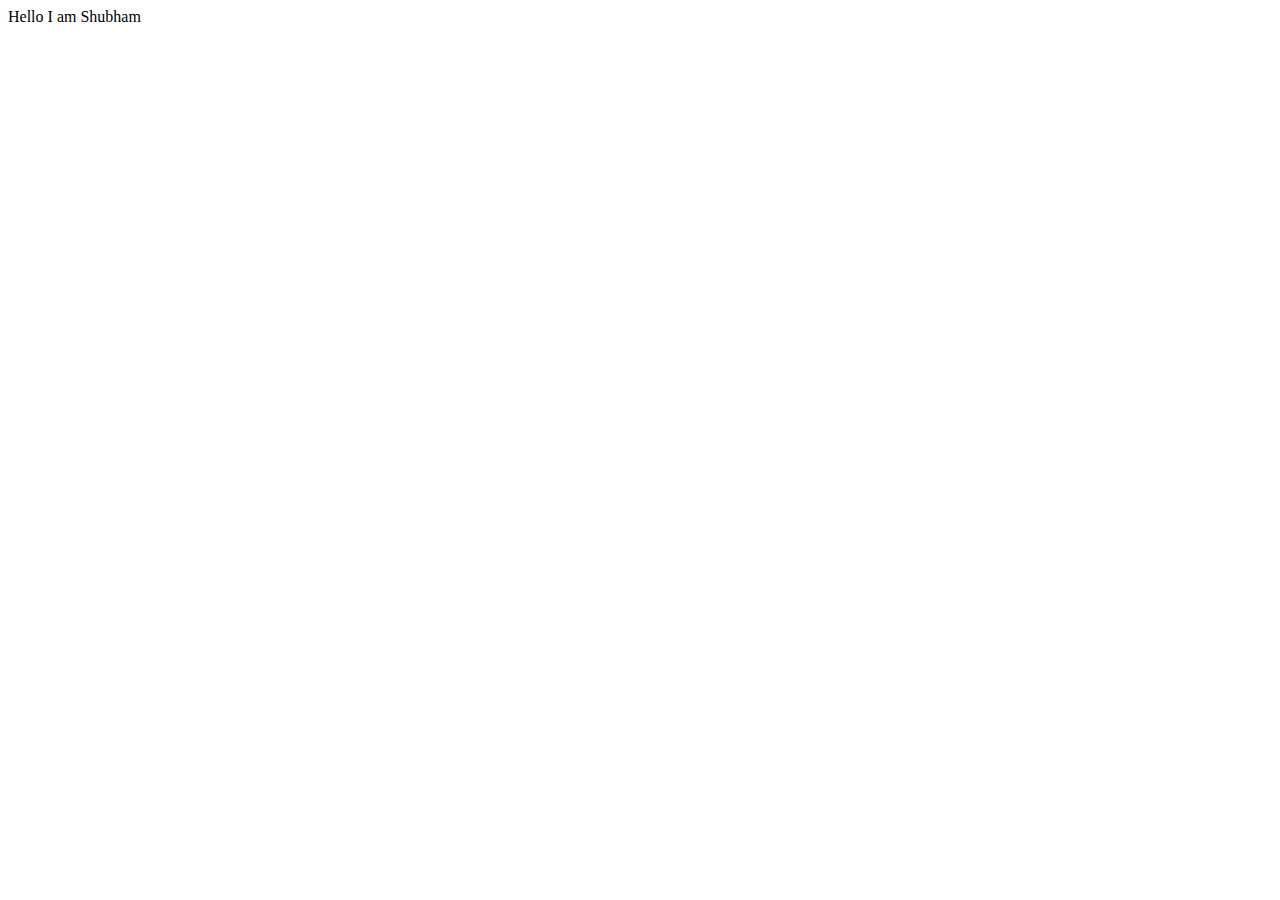
==== index.html @ ed40f9bb "Added index.html file" ====
<!DOCTYPE html>
<html lang="en">
<head>
    <meta charset="UTF-8">
    <meta http-equiv="X-UA-Compatible" content="IE=edge">
    <meta name="viewport" content="width=device-width, initial-scale=1.0">
    <title>Document</title>
</head>
<body>
    Hello I am Shubham
</body>
</html>
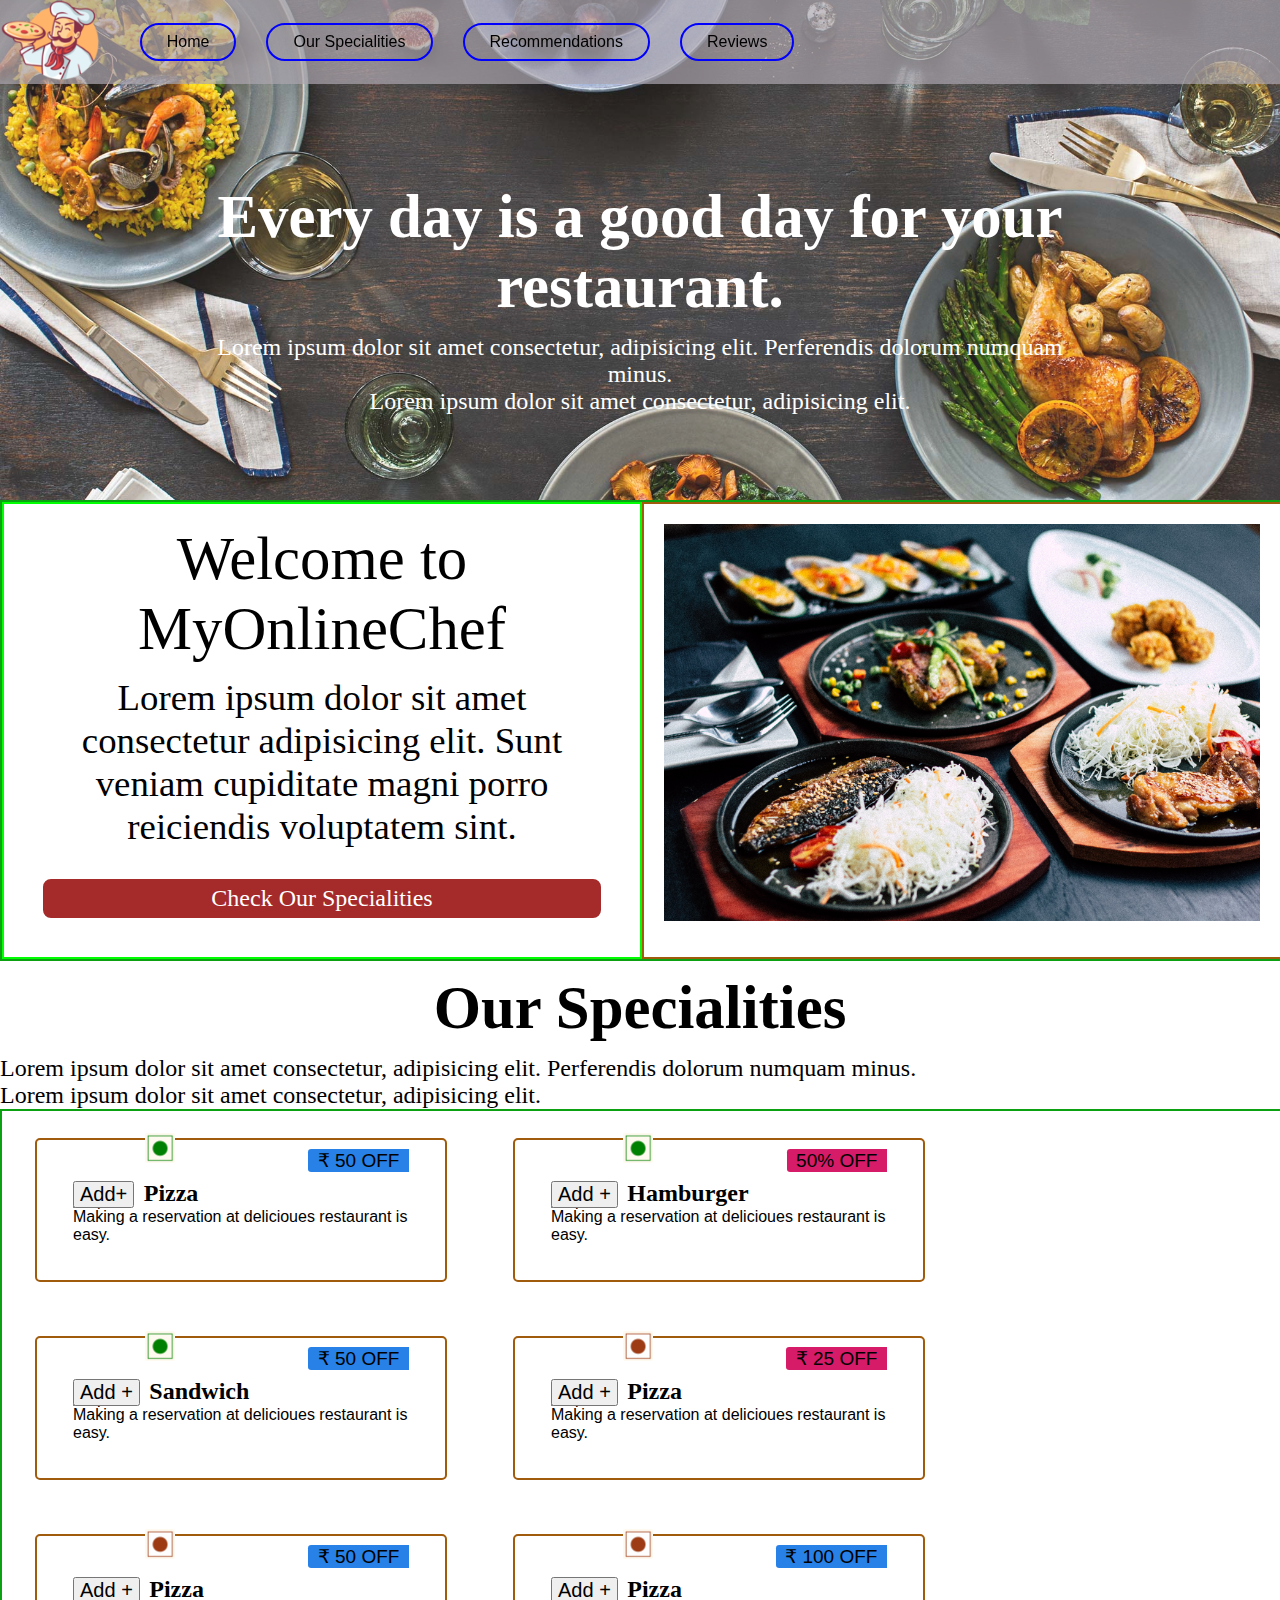
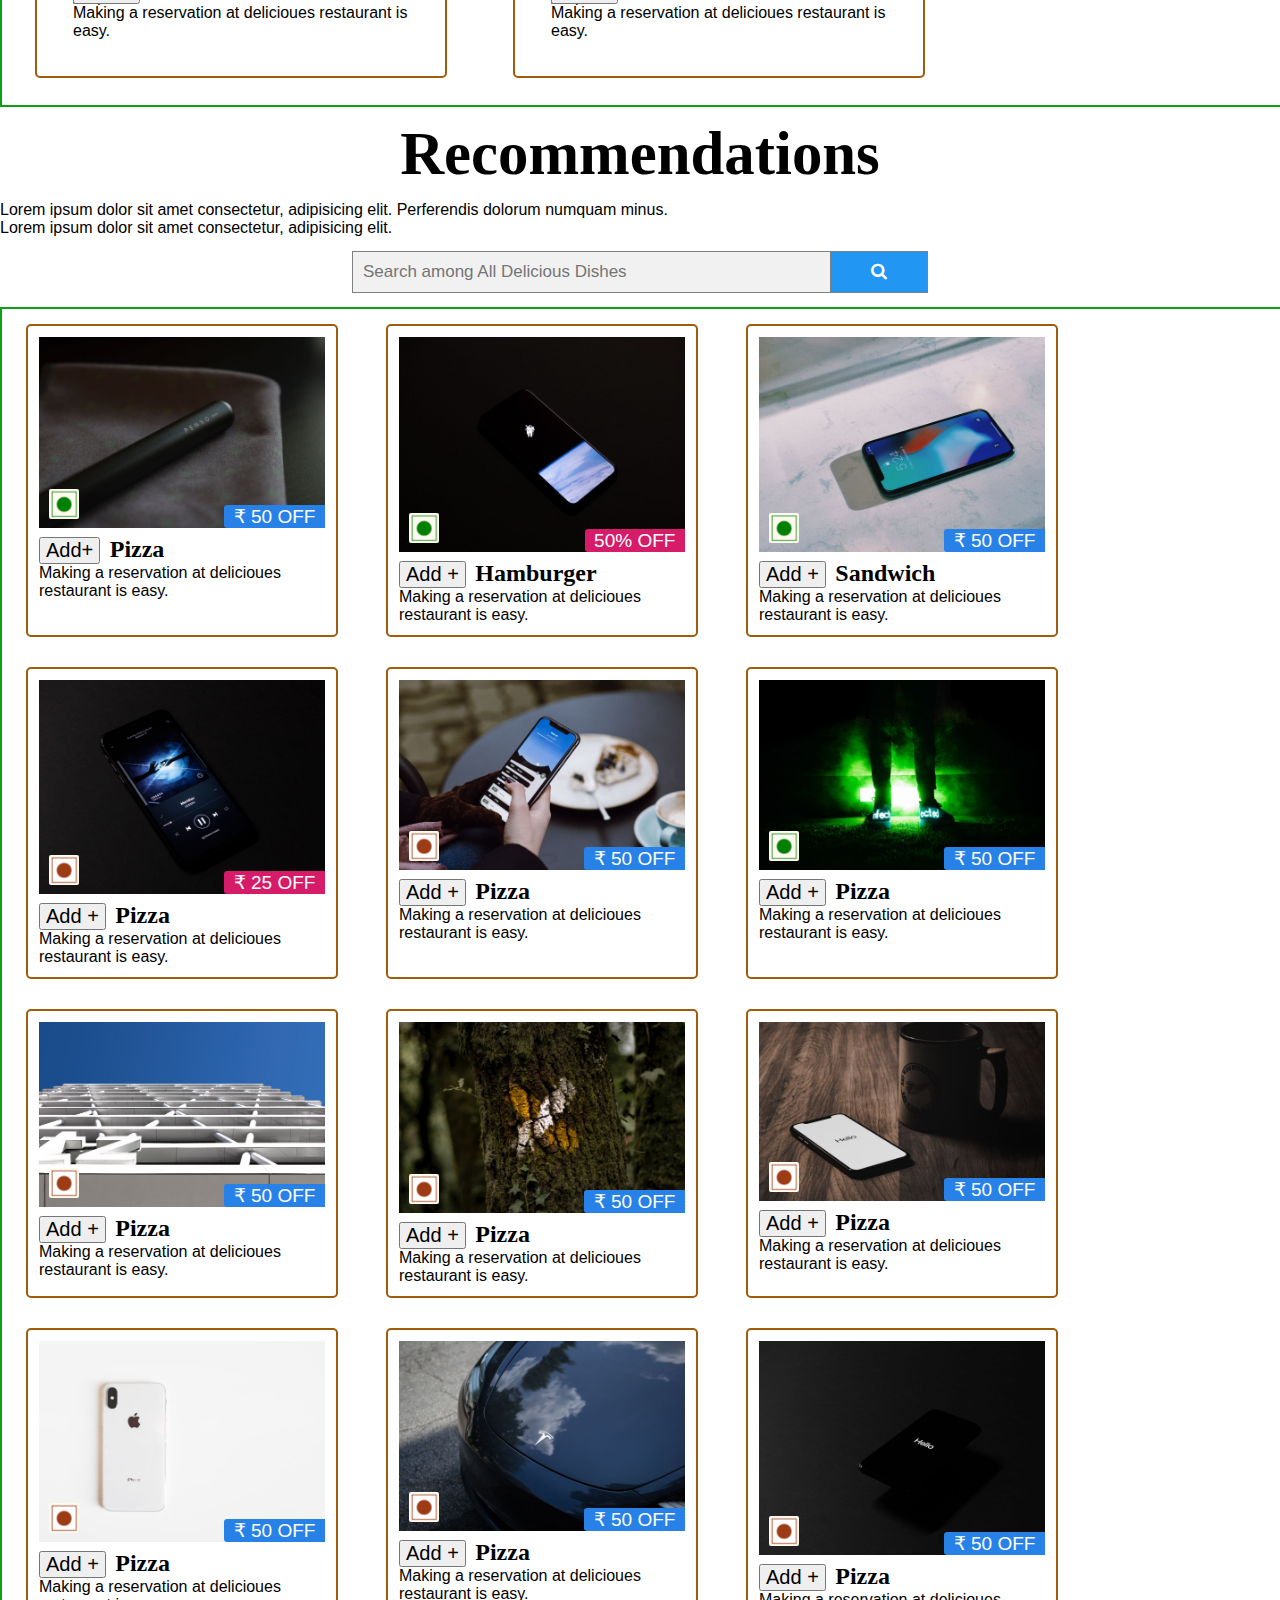
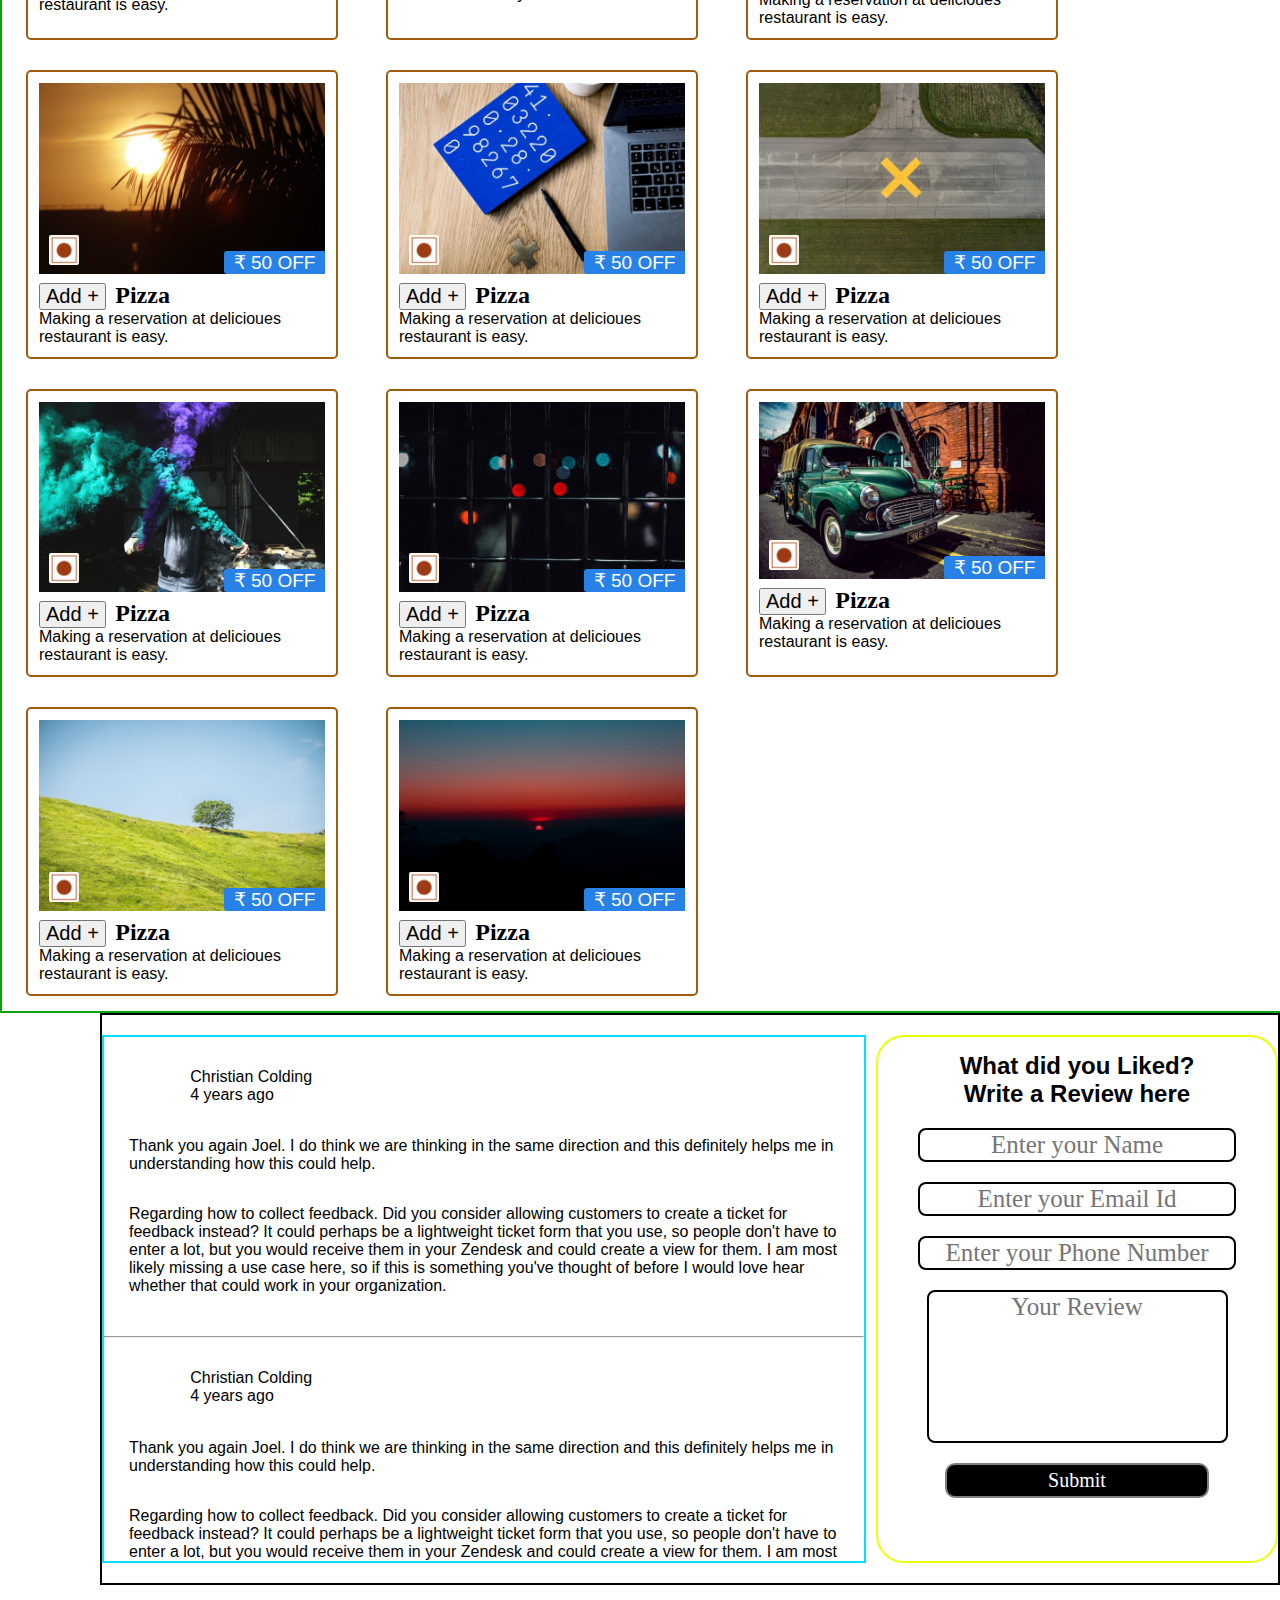
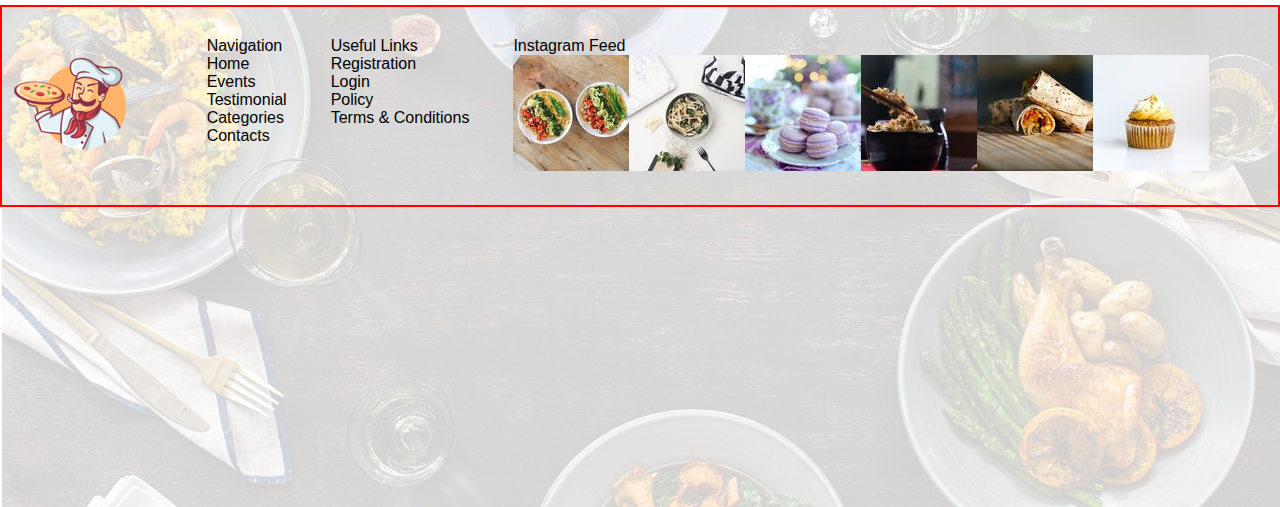
==== commit 2f0b0697: "Update index.html" ====
--- a/index.html
+++ b/index.html
@@ -1,12 +1,814 @@
 <!DOCTYPE html>
 <html lang="en">
+
 <head>
     <meta charset="UTF-8">
     <meta http-equiv="X-UA-Compatible" content="IE=edge">
     <meta name="viewport" content="width=device-width, initial-scale=1.0">
-    <title>Document</title>
+    <link rel="stylesheet" href="css/main-style.css">
+    <link rel="stylesheet" href="https://cdnjs.cloudflare.com/ajax/libs/font-awesome/4.7.0/css/font-awesome.min.css">
+    <title>Your Favourite Online Service Restaurant | MyOnlineChef.com</title>
 </head>
+
 <body>
-    Hello I am Shubham
+    <nav id="navbar">
+        <div id="logo">
+            <img src="logo.png" alt="MyOnlineChef.com">
+        </div>
+        <ul>
+            <li class="item"><a href="#home">Home</a></li>
+            <li class="item"><a href="#specialities">Our Specialities</a></li>
+            <li class="item"><a href="#recommendations">Recommendations</a></li>
+            <li class="item"><a href="#reviews">Reviews</a></li>
+        </ul>
+    </nav>
+    <section id="home">
+        <h1 class="h-primary">Every day is a good day for your restaurant.</h1>
+        <p class="center">Lorem ipsum dolor sit amet consectetur, adipisicing elit. Perferendis dolorum numquam minus.
+        </p>
+        <p class="center">Lorem ipsum dolor sit amet consectetur, adipisicing elit. </p>
+        <!-- <button class="btn">Order Now</button> -->
+    </section>
+    <div class="home-container">
+        <section id="intro-left" class="h-primary">
+            Welcome to MyOnlineChef
+            <p class="h-secondary">Lorem ipsum dolor sit amet consectetur adipisicing elit. Sunt veniam cupiditate magni
+                porro reiciendis voluptatem sint.</p>
+            <!-- <button class="btn">Check Our Specialities</button> -->
+            <a class="btn" href="#specialities">Check Our Specialities</a>
+        </section>
+        <section id="intro-right">
+            <img src="home-right-intro.jpg" alt="">
+        </section>
+    </div>
+    <section id="specialities-container">
+        <h1 class="h-primary center">Our Specialities</h1>
+        <p>Lorem ipsum dolor sit amet consectetur, adipisicing elit. Perferendis dolorum numquam minus. </p>
+        <p>Lorem ipsum dolor sit amet consectetur, adipisicing elit. </p>
+        <div id="specialities" class="home-container">
+            <!-- All these images are in 6 : 4 ratio -->
+            <section class="box1 items">
+                <div class="image">
+                    <img src="specialities/pizza-curved.png" alt="specs">
+                    <img class="veg" src="specialities/veg.png" alt="veg">
+                    <div class="label">
+                        <p class="label-content">₹ 50 OFF</p>
+                    </div>
+                </div>
+                <div display="flex">
+                    <button type="button" class="btn2">Add+</button>
+                    <h2 class="foodname">Pizza</h2>
+                </div>
+                <p class="left">Making a reservation at delicioues restaurant is easy.</p>
+            </section>
+            <section class="box1 items">
+                <div class="image">
+                    <img src="specialities/hamburger-curved.png" alt="specs">
+                    <img class="veg" src="specialities/veg.png" alt="veg">
+                    <div class="label">
+                        <p class="label-content red">50% OFF</p>
+                    </div>
+                </div>
+                <div display="flex">
+                    <button class="btn2">Add +</button>
+                    <h2 class="foodname">Hamburger</h2>
+                </div>
+                <p>Making a reservation at delicioues restaurant is easy.</p>
+            </section>
+            <section class="box1 items">
+                <div class="image">
+                    <img src="specialities/sandwich-curved.png" alt="specs">
+                    <img class="veg" src="specialities/veg.png" alt="veg">
+                    <div class="label">
+                        <p class="label-content">₹ 50 OFF</p>
+                    </div>
+                </div>
+                <div display="flex">
+                    <button class="btn2">Add +</button>
+                    <h2 class="foodname">Sandwich</h2>
+                </div>
+                <p>Making a reservation at delicioues restaurant is easy.</p>
+            </section>
+            <section class="box1 items">
+                <div class="image">
+                    <img src="specialities/pizza-curved.png" alt="specs">
+                    <img class="non-veg" src="specialities/non-veg.png" alt="non-veg">
+                    <div class="label">
+                        <p class="label-content red">₹ 25 OFF</p>
+                    </div>
+                </div>
+                <div display="flex">
+                    <button class="btn2">Add +</button>
+                    <h2 class="foodname">Pizza</h2>
+                </div>
+                <p>Making a reservation at delicioues restaurant is easy.</p>
+            </section>
+            <section class="box1 items">
+                <div class="image">
+                    <img src="specialities/pizza-curved.png" alt="specs">
+                    <img class="non-veg" src="recommendations/non-veg.png" alt="non-veg">
+                    <div class="label">
+                        <p class="label-content">₹ 50 OFF</p>
+                    </div>
+                </div>
+                <div display="flex">
+                    <button class="btn2">Add +</button>
+                    <h2 class="foodname">Pizza</h2>
+                </div>
+                <p>Making a reservation at delicioues restaurant is easy.</p>
+            </section>
+            <section class="box1 items">
+                <div class="image">
+                    <img src="specialities/pizza-curved.png" alt="specs">
+                    <img class="non-veg" src="recommendations/non-veg.png" alt="non-veg">
+                    <div class="label">
+                        <p class="label-content">₹ 100 OFF</p>
+                    </div>
+                </div>
+                <div display="flex">
+                    <button class="btn2">Add +</button>
+                    <h2 class="foodname">Pizza</h2>
+                </div>
+                <p>Making a reservation at delicioues restaurant is easy.</p>
+            </section>
+
+
+        </div>
+    </section>
+    <!-- <div id="recommendations" class="container">
+        <section class="box items">
+            <img src="recommendations/pizza-curved.png" alt="rec">
+            <h2 class="foodname">Food Catering</h2>
+            <p>Making a reservation at delicioues restaurant is easy.</p>
+        </section>
+        <section class="box items">
+            <img src="recommendations/hamburger-curved.png" alt="rec">
+            <h2 class="foodname">Food Catering</h2>
+            <p>Making a reservation at delicioues restaurant is easy.</p>
+
+        </section>
+        <section class="box items">
+
+            <img src="recommendations/sandwich-curved.png" alt="rec">
+            <h2 class="foodname">Food Catering</h2>
+            <p>Making a reservation at delicioues restaurant is easy.</p>
+
+        </section>
+        <section class="box items">
+
+            <img src="recommendations/pizza-curved.png" alt="rec">
+            <h2 class="foodname">Food Catering</h2>
+            <p>Making a reservation at delicioues restaurant is easy.</p>
+
+        </section>
+        <section class="box items">
+
+            <img src="recommendations/pizza-curved.png" alt="rec">
+            <h2 class="foodname">Food Catering</h2>
+            <p>Making a reservation at delicioues restaurant is easy.</p>
+
+        </section>
+        <section class="box items">
+
+            <img src="recommendations/pizza-curved.png" alt="rec">
+            <h2 class="foodname">Food Catering</h2>
+            <p>Making a reservation at delicioues restaurant is easy.</p>
+
+        </section>
+    </div> -->
+    <section id="recommendations-container">
+        <h1 class="h-primary center">Recommendations</h1>
+        <p>Lorem ipsum dolor sit amet consectetur, adipisicing elit. Perferendis dolorum numquam minus. </p>
+        <p>Lorem ipsum dolor sit amet consectetur, adipisicing elit. </p>
+        <!-- <div class="seArch"><input type="search" placeholder="Search among all delicious dishes" ><div style="margin: 20px 16px; font-size: 20px;">&#128269;</div></div> -->
+        <form class="example" action="/action_page.php">
+            <input type="text" placeholder="Search among All Delicious Dishes" name="search2">
+            <button type="submit"><i class="fa fa-search"></i></button>
+        </form>
+        <div id="recommendations" class="home-container">
+            <!-- All these images are in 6 : 4 ratio -->
+            <section class="box1 items">
+                <div class="image">
+                    <img src="recommendations/01.jpg" alt="specs">
+                    <img class="veg" src="recommendations/veg.png" alt="veg">
+                    <div class="label">
+                        <p class="label-content">₹ 50 OFF</p>
+                    </div>
+                </div>
+                <div display="flex">
+                    <button type="button" class="btn2">Add+</button>
+                    <h2 class="foodname">Pizza</h2>
+                </div>
+                <p class="left">Making a reservation at delicioues restaurant is easy.</p>
+            </section>
+            <section class="box1 items">
+                <div class="image">
+                    <img src="recommendations/02.jpg" alt="specs">
+                    <img class="veg" src="recommendations/veg.png" alt="veg">
+                    <div class="label">
+                        <p class="label-content red">50% OFF</p>
+                    </div>
+                </div>
+                <div display="flex">
+                    <button class="btn2">Add +</button>
+                    <h2 class="foodname">Hamburger</h2>
+                </div>
+                <p>Making a reservation at delicioues restaurant is easy.</p>
+            </section>
+            <section class="box1 items">
+                <div class="image">
+                    <img src="recommendations/03.jpg" alt="specs">
+                    <img class="veg" src="recommendations/veg.png" alt="veg">
+                    <div class="label">
+                        <p class="label-content">₹ 50 OFF</p>
+                    </div>
+                </div>
+                <div display="flex">
+                    <button class="btn2">Add +</button>
+                    <h2 class="foodname">Sandwich</h2>
+                </div>
+                <p>Making a reservation at delicioues restaurant is easy.</p>
+            </section>
+            <section class="box1 items">
+                <div class="image">
+                    <img src="recommendations/04.jpg" alt="specs">
+                    <img class="non-veg" src="recommendations/non-veg.png" alt="non-veg">
+                    <div class="label">
+                        <p class="label-content red">₹ 25 OFF</p>
+                    </div>
+                </div>
+                <div display="flex">
+                    <button class="btn2">Add +</button>
+                    <h2 class="foodname">Pizza</h2>
+                </div>
+                <p>Making a reservation at delicioues restaurant is easy.</p>
+            </section>
+            <section class="box1 items">
+                <div class="image">
+                    <img src="recommendations/05.jpg" alt="specs">
+                    <img class="non-veg" src="recommendations/non-veg.png" alt="non-veg">
+                    <div class="label">
+                        <p class="label-content">₹ 50 OFF</p>
+                    </div>
+                </div>
+                <div display="flex">
+                    <button class="btn2">Add +</button>
+                    <h2 class="foodname">Pizza</h2>
+                </div>
+                <p>Making a reservation at delicioues restaurant is easy.</p>
+            </section>
+            <section class="box1 items">
+                <div class="image">
+                    <img src="recommendations/06.jpg" alt="specs">
+                    <img class="non-veg" src="recommendations/veg.png" alt="non-veg">
+                    <div class="label">
+                        <p class="label-content">₹ 50 OFF</p>
+                    </div>
+                </div>
+                <div display="flex">
+                    <button class="btn2">Add +</button>
+                    <h2 class="foodname">Pizza</h2>
+                </div>
+                <p>Making a reservation at delicioues restaurant is easy.</p>
+            </section>
+            <section class="box1 items">
+                <div class="image">
+                    <img src="recommendations/07.jpg" alt="specs">
+                    <img class="non-veg" src="recommendations/non-veg.png" alt="non-veg">
+                    <div class="label">
+                        <p class="label-content">₹ 50 OFF</p>
+                    </div>
+                </div>
+                <div display="flex">
+                    <button class="btn2">Add +</button>
+                    <h2 class="foodname">Pizza</h2>
+                </div>
+                <p>Making a reservation at delicioues restaurant is easy.</p>
+            </section>
+            <section class="box1 items">
+                <div class="image">
+                    <img src="recommendations/08.jpg" alt="specs">
+                    <img class="non-veg" src="recommendations/non-veg.png" alt="non-veg">
+                    <div class="label">
+                        <p class="label-content">₹ 50 OFF</p>
+                    </div>
+                </div>
+                <div display="flex">
+                    <button class="btn2">Add +</button>
+                    <h2 class="foodname">Pizza</h2>
+                </div>
+                <p>Making a reservation at delicioues restaurant is easy.</p>
+            </section>
+            <section class="box1 items">
+                <div class="image">
+                    <img src="recommendations/09.jpg" alt="specs">
+                    <img class="non-veg" src="recommendations/non-veg.png" alt="non-veg">
+                    <div class="label">
+                        <p class="label-content">₹ 50 OFF</p>
+                    </div>
+                </div>
+                <div display="flex">
+                    <button class="btn2">Add +</button>
+                    <h2 class="foodname">Pizza</h2>
+                </div>
+                <p>Making a reservation at delicioues restaurant is easy.</p>
+            </section>
+            <section class="box1 items">
+                <div class="image">
+                    <img src="recommendations/10.jpg" alt="specs">
+                    <img class="non-veg" src="recommendations/non-veg.png" alt="non-veg">
+                    <div class="label">
+                        <p class="label-content">₹ 50 OFF</p>
+                    </div>
+                </div>
+                <div display="flex">
+                    <button class="btn2">Add +</button>
+                    <h2 class="foodname">Pizza</h2>
+                </div>
+                <p>Making a reservation at delicioues restaurant is easy.</p>
+            </section>
+            <section class="box1 items">
+                <div class="image">
+                    <img src="recommendations/11.jpg" alt="specs">
+                    <img class="non-veg" src="recommendations/non-veg.png" alt="non-veg">
+                    <div class="label">
+                        <p class="label-content">₹ 50 OFF</p>
+                    </div>
+                </div>
+                <div display="flex">
+                    <button class="btn2">Add +</button>
+                    <h2 class="foodname">Pizza</h2>
+                </div>
+                <p>Making a reservation at delicioues restaurant is easy.</p>
+            </section>
+            <section class="box1 items">
+                <div class="image">
+                    <img src="recommendations/12.jpg" alt="specs">
+                    <img class="non-veg" src="recommendations/non-veg.png" alt="non-veg">
+                    <div class="label">
+                        <p class="label-content">₹ 50 OFF</p>
+                    </div>
+                </div>
+                <div display="flex">
+                    <button class="btn2">Add +</button>
+                    <h2 class="foodname">Pizza</h2>
+                </div>
+                <p>Making a reservation at delicioues restaurant is easy.</p>
+            </section>
+            <section class="box1 items">
+                <div class="image">
+                    <img src="recommendations/13.jpg" alt="specs">
+                    <img class="non-veg" src="recommendations/non-veg.png" alt="non-veg">
+                    <div class="label">
+                        <p class="label-content">₹ 50 OFF</p>
+                    </div>
+                </div>
+                <div display="flex">
+                    <button class="btn2">Add +</button>
+                    <h2 class="foodname">Pizza</h2>
+                </div>
+                <p>Making a reservation at delicioues restaurant is easy.</p>
+            </section>
+            <section class="box1 items">
+                <div class="image">
+                    <img src="recommendations/14.jpg" alt="specs">
+                    <img class="non-veg" src="recommendations/non-veg.png" alt="non-veg">
+                    <div class="label">
+                        <p class="label-content">₹ 50 OFF</p>
+                    </div>
+                </div>
+                <div display="flex">
+                    <button class="btn2">Add +</button>
+                    <h2 class="foodname">Pizza</h2>
+                </div>
+                <p>Making a reservation at delicioues restaurant is easy.</p>
+            </section>
+            <section class="box1 items">
+                <div class="image">
+                    <img src="recommendations/15.jpg" alt="specs">
+                    <img class="non-veg" src="recommendations/non-veg.png" alt="non-veg">
+                    <div class="label">
+                        <p class="label-content">₹ 50 OFF</p>
+                    </div>
+                </div>
+                <div display="flex">
+                    <button class="btn2">Add +</button>
+                    <h2 class="foodname">Pizza</h2>
+                </div>
+                <p>Making a reservation at delicioues restaurant is easy.</p>
+            </section>
+            <section class="box1 items">
+                <div class="image">
+                    <img src="recommendations/16.jpg" alt="specs">
+                    <img class="non-veg" src="recommendations/non-veg.png" alt="non-veg">
+                    <div class="label">
+                        <p class="label-content">₹ 50 OFF</p>
+                    </div>
+                </div>
+                <div display="flex">
+                    <button class="btn2">Add +</button>
+                    <h2 class="foodname">Pizza</h2>
+                </div>
+                <p>Making a reservation at delicioues restaurant is easy.</p>
+            </section>
+            <section class="box1 items">
+                <div class="image">
+                    <img src="recommendations/17.jpg" alt="specs">
+                    <img class="non-veg" src="recommendations/non-veg.png" alt="non-veg">
+                    <div class="label">
+                        <p class="label-content">₹ 50 OFF</p>
+                    </div>
+                </div>
+                <div display="flex">
+                    <button class="btn2">Add +</button>
+                    <h2 class="foodname">Pizza</h2>
+                </div>
+                <p>Making a reservation at delicioues restaurant is easy.</p>
+            </section>
+            <section class="box1 items">
+                <div class="image">
+                    <img src="recommendations/18.jpg" alt="specs">
+                    <img class="non-veg" src="recommendations/non-veg.png" alt="non-veg">
+                    <div class="label">
+                        <p class="label-content">₹ 50 OFF</p>
+                    </div>
+                </div>
+                <div display="flex">
+                    <button class="btn2">Add +</button>
+                    <h2 class="foodname">Pizza</h2>
+                </div>
+                <p>Making a reservation at delicioues restaurant is easy.</p>
+            </section>
+            <section class="box1 items">
+                <div class="image">
+                    <img src="recommendations/19.jpg" alt="specs">
+                    <img class="non-veg" src="recommendations/non-veg.png" alt="non-veg">
+                    <div class="label">
+                        <p class="label-content">₹ 50 OFF</p>
+                    </div>
+                </div>
+                <div display="flex">
+                    <button class="btn2">Add +</button>
+                    <h2 class="foodname">Pizza</h2>
+                </div>
+                <p>Making a reservation at delicioues restaurant is easy.</p>
+            </section>
+            <section class="box1 items">
+                <div class="image">
+                    <img src="recommendations/20.jpg" alt="specs">
+                    <img class="non-veg" src="recommendations/non-veg.png" alt="non-veg">
+                    <div class="label">
+                        <p class="label-content">₹ 50 OFF</p>
+                    </div>
+                </div>
+                <div display="flex">
+                    <button class="btn2">Add +</button>
+                    <h2 class="foodname">Pizza</h2>
+                </div>
+                <p>Making a reservation at delicioues restaurant is easy.</p>
+            </section>
+
+        </div>
+    </section>
+    <div class="review-container">
+        <section id="reviews" class="reviews">
+            <div class="comment-wrapper ">
+                <header class="guide__user-comment__header">
+                    <div class="guide__user-avatar__wrap">
+                        <div class="guide__user-avatar"
+                            style="background-image: url(https://support.zendesk.com/system/photos/107280797/1913460_10152107732991964_6731524725653184974_o.jpg);">
+                        </div>
+
+                    </div>
+                    <div class="guide__user-comment__meta">
+                        <span title="Christian Colding">
+
+                            Christian Colding
+
+                        </span>
+                        <div class="meta-group">
+
+                            4 years ago
+
+                        </div>
+                        <div class="community-badge-container-titles">
+
+                        </div>
+                        <div class="community-badge-container-achievements">
+
+                        </div>
+                    </div>
+                    <div class="guide__user-comment__menu">
+                </header>
+                <section class="comment-body">
+                    <p>Thank you again Joel. I do think we are thinking in the same direction and this definitely helps
+                        me in understanding how this could help.</p>
+                    <p>Regarding how to collect feedback. Did you consider allowing customers to create a ticket for
+                        feedback instead? It could perhaps be a lightweight ticket form that you use, so people don't
+                        have to enter a lot, but you would receive them in your Zendesk and could create a view for
+                        them. I am most likely missing a use case here, so if this is something you've thought of before
+                        I would love hear whether that could work in your organization.</p>
+                </section>
+            </div>
+            <hr>
+            <div class="comment-wrapper ">
+                <header class="guide__user-comment__header">
+                    <div class="guide__user-avatar__wrap">
+                        <div class="guide__user-avatar"
+                            style="background-image: url(https://support.zendesk.com/system/photos/107280797/1913460_10152107732991964_6731524725653184974_o.jpg);">
+                        </div>
+
+                    </div>
+                    <div class="guide__user-comment__meta">
+                        <span title="Christian Colding">
+
+                            Christian Colding
+
+                        </span>
+                        <div class="meta-group">
+
+                            4 years ago
+
+                        </div>
+                        <div class="community-badge-container-titles">
+
+                        </div>
+                        <div class="community-badge-container-achievements">
+
+                        </div>
+                    </div>
+                    <div class="guide__user-comment__menu">
+                </header>
+                <section class="comment-body">
+                    <p>Thank you again Joel. I do think we are thinking in the same direction and this definitely helps
+                        me in understanding how this could help.</p>
+                    <p>Regarding how to collect feedback. Did you consider allowing customers to create a ticket for
+                        feedback instead? It could perhaps be a lightweight ticket form that you use, so people don't
+                        have to enter a lot, but you would receive them in your Zendesk and could create a view for
+                        them. I am most likely missing a use case here, so if this is something you've thought of before
+                        I would love hear whether that could work in your organization.</p>
+                </section>
+            </div>
+            <hr>
+            <div class="comment-wrapper ">
+                <header class="guide__user-comment__header">
+                    <div class="guide__user-avatar__wrap">
+                        <div class="guide__user-avatar"
+                            style="background-image: url(https://support.zendesk.com/system/photos/107280797/1913460_10152107732991964_6731524725653184974_o.jpg);">
+                        </div>
+
+                    </div>
+                    <div class="guide__user-comment__meta">
+                        <span title="Christian Colding">
+
+                            Christian Colding
+
+                        </span>
+                        <div class="meta-group">
+
+                            4 years ago
+
+                        </div>
+                        <div class="community-badge-container-titles">
+
+                        </div>
+                        <div class="community-badge-container-achievements">
+
+                        </div>
+                    </div>
+                    <div class="guide__user-comment__menu">
+                </header>
+                <section class="comment-body">
+                    <p>Thank you again Joel. I do think we are thinking in the same direction and this definitely helps
+                        me in understanding how this could help.</p>
+                    <p>Regarding how to collect feedback. Did you consider allowing customers to create a ticket for
+                        feedback instead? It could perhaps be a lightweight ticket form that you use, so people don't
+                        have to enter a lot, but you would receive them in your Zendesk and could create a view for
+                        them. I am most likely missing a use case here, so if this is something you've thought of before
+                        I would love hear whether that could work in your organization.</p>
+                </section>
+            </div>
+            <hr>
+            <div class="comment-wrapper ">
+                <header class="guide__user-comment__header">
+                    <div class="guide__user-avatar__wrap">
+                        <div class="guide__user-avatar"
+                            style="background-image: url(https://support.zendesk.com/system/photos/107280797/1913460_10152107732991964_6731524725653184974_o.jpg);">
+                        </div>
+
+                    </div>
+                    <div class="guide__user-comment__meta">
+                        <span title="Christian Colding">
+
+                            Christian Colding
+
+                        </span>
+                        <div class="meta-group">
+
+                            4 years ago
+
+                        </div>
+                        <div class="community-badge-container-titles">
+
+                        </div>
+                        <div class="community-badge-container-achievements">
+
+                        </div>
+                    </div>
+                    <div class="guide__user-comment__menu">
+                </header>
+                <section class="comment-body">
+                    <p>Thank you again Joel. I do think we are thinking in the same direction and this definitely helps
+                        me in understanding how this could help.</p>
+                    <p>Regarding how to collect feedback. Did you consider allowing customers to create a ticket for
+                        feedback instead? It could perhaps be a lightweight ticket form that you use, so people don't
+                        have to enter a lot, but you would receive them in your Zendesk and could create a view for
+                        them. I am most likely missing a use case here, so if this is something you've thought of before
+                        I would love hear whether that could work in your organization.</p>
+                </section>
+            </div>
+            <hr>
+            <div class="comment-wrapper ">
+                <header class="guide__user-comment__header">
+                    <div class="guide__user-avatar__wrap">
+                        <div class="guide__user-avatar"
+                            style="background-image: url(https://support.zendesk.com/system/photos/107280797/1913460_10152107732991964_6731524725653184974_o.jpg);">
+                        </div>
+
+                    </div>
+                    <div class="guide__user-comment__meta">
+                        <span title="Christian Colding">
+
+                            Christian Colding
+
+                        </span>
+                        <div class="meta-group">
+
+                            4 years ago
+
+                        </div>
+                        <div class="community-badge-container-titles">
+
+                        </div>
+                        <div class="community-badge-container-achievements">
+
+                        </div>
+                    </div>
+                    <div class="guide__user-comment__menu">
+                </header>
+                <section class="comment-body">
+                    <p>Thank you again Joel. I do think we are thinking in the same direction and this definitely helps
+                        me in understanding how this could help.</p>
+                    <p>Regarding how to collect feedback. Did you consider allowing customers to create a ticket for
+                        feedback instead? It could perhaps be a lightweight ticket form that you use, so people don't
+                        have to enter a lot, but you would receive them in your Zendesk and could create a view for
+                        them. I am most likely missing a use case here, so if this is something you've thought of before
+                        I would love hear whether that could work in your organization.</p>
+                </section>
+            </div>
+            <hr>
+            <div class="comment-wrapper ">
+                <header class="guide__user-comment__header">
+                    <div class="guide__user-avatar__wrap">
+                        <div class="guide__user-avatar"
+                            style="background-image: url(https://support.zendesk.com/system/photos/107280797/1913460_10152107732991964_6731524725653184974_o.jpg);">
+                        </div>
+
+                    </div>
+                    <div class="guide__user-comment__meta">
+                        <span title="Christian Colding">
+
+                            Christian Colding
+
+                        </span>
+                        <div class="meta-group">
+
+                            4 years ago
+
+                        </div>
+                        <div class="community-badge-container-titles">
+
+                        </div>
+                        <div class="community-badge-container-achievements">
+
+                        </div>
+                    </div>
+                    <div class="guide__user-comment__menu">
+                </header>
+                <section class="comment-body">
+                    <p>Thank you again Joel. I do think we are thinking in the same direction and this definitely helps
+                        me in understanding how this could help.</p>
+                    <p>Regarding how to collect feedback. Did you consider allowing customers to create a ticket for
+                        feedback instead? It could perhaps be a lightweight ticket form that you use, so people don't
+                        have to enter a lot, but you would receive them in your Zendesk and could create a view for
+                        them. I am most likely missing a use case here, so if this is something you've thought of before
+                        I would love hear whether that could work in your organization.</p>
+                </section>
+            </div>
+            <hr>
+            <div class="comment-wrapper ">
+                <header class="guide__user-comment__header">
+                    <div class="guide__user-avatar__wrap">
+                        <div class="guide__user-avatar"
+                            style="background-image: url(https://support.zendesk.com/system/photos/107280797/1913460_10152107732991964_6731524725653184974_o.jpg);">
+                        </div>
+
+                    </div>
+                    <div class="guide__user-comment__meta">
+                        <span title="Christian Colding">
+
+                            Christian Colding
+
+                        </span>
+                        <div class="meta-group">
+
+                            4 years ago
+
+                        </div>
+                        <div class="community-badge-container-titles">
+
+                        </div>
+                        <div class="community-badge-container-achievements">
+
+                        </div>
+                    </div>
+                    <div class="guide__user-comment__menu">
+                </header>
+                <section class="comment-body">
+                    <p>Thank you again Joel. I do think we are thinking in the same direction and this definitely helps
+                        me in understanding how this could help.</p>
+                    <p>Regarding how to collect feedback. Did you consider allowing customers to create a ticket for
+                        feedback instead? It could perhaps be a lightweight ticket form that you use, so people don't
+                        have to enter a lot, but you would receive them in your Zendesk and could create a view for
+                        them. I am most likely missing a use case here, so if this is something you've thought of before
+                        I would love hear whether that could work in your organization.</p>
+                </section>
+            </div>
+        </section>
+        <div id="form" class="form">
+
+            <h2 class="center">What did you Liked?</h2>
+            <h2 class="center">Write a Review here</h2>
+            <form id="usr_review" action="noaction.php">
+                <div class="form-group">
+                    <input type="text" name="" placeholder="Enter your Name">
+                </div>
+                <div class="form-group">
+                    <input type="text" name="" placeholder="Enter your Email Id">
+                </div>
+                <div class="form-group">
+                    <input type="text" name="" placeholder="Enter your Phone Number">
+                </div>
+            </form>
+            <div class="form-group">
+                <!-- <label for="message">Message: </label> -->
+                <textarea form="usr_review" name="message" id="message" placeholder="Your Review"></textarea>
+            </div>
+            <button class="btn3">Submit</button>
+
+
+        </div>
+    </div>
+
+    <section id="footer" class="footer d-flex">
+        <div class="logo"><a href="#"><img src="logo.png" alt=""></a></div>
+        <div class="columns d-flex">
+            <ul class="d-flex">
+                <ul class="navigation d-flex-col">
+                    <lh>Navigation</lh>
+                    <li>Home</li>
+                    <li>Events</li>
+                    <li>Testimonial</li>
+                    <li>Categories</li>
+                    <li>Contacts</li>
+                </ul>
+                <ul class="links d-flex-col">
+                    <lh>Useful Links</lh>
+                    <li>Registration</li>
+                    <li>Login</li>
+                    <li>Policy</li>
+                    <li>Terms & Conditions</li>
+                </ul>
+                <ul class="instaFeed d-flex-col">
+                    <lh>Instagram Feed</lh>
+                    <li>
+                    <ul class="d-flex">
+                    <li><a href="#"><img src="insta/1.jpg"></a></li>
+                    <li><a href="#"><img src="insta/2.jpg"></a></li>
+                    <li><a href="#"><img src="insta/3.jpg"></a></li>
+                    <li><a href="#"><img src="insta/4.jpg"></a></li>
+                    <li><a href="#"><img src="insta/5.jpg"></a></li>
+                    <li><a href="#"><img src="insta/6.jpg"></a></li>
+                </li>
+                </ul>
+                </ul>
+            </ul>
+        </div>
+        <div class="foot">
+
+        </div>
+    </section>
+
 </body>
-</html>+
+</html>
--- a/css/main-style.css
+++ b/css/main-style.css
@@ -0,0 +1,525 @@
+/* CSS Reset */
+* {
+  margin: 0;
+  padding: 0;
+}
+html {
+  scroll-behavior: smooth;
+}
+body {
+  font-family: "Poppins", sans-serif;
+  font-weight: normal;
+  font-style: normal;
+}
+:root {
+  --navbar-height: 59px;
+  --blue: #007bff;
+  --indigo: #6610f2;
+  --purple: #6f42c1;
+  --pink: #e83e8c;
+  --red: #dc3545;
+  --orange: #fd7e14;
+  --yellow: #ffc107;
+  --green: #28a745;
+  --teal: #20c997;
+  --cyan: #17a2b8;
+  --white: #fff;
+  --gray: #6c757d;
+  --gray-dark: #343a40;
+  --primary: #007bff;
+  --secondary: #6c757d;
+  --success: #28a745;
+  --info: #17a2b8;
+  --warning: #ffc107;
+  --danger: #dc3545;
+  --light: #f8f9fa;
+  --dark: #343a40;
+  --breakpoint-xs: 0;
+  --breakpoint-sm: 576px;
+  --breakpoint-md: 768px;
+  --breakpoint-lg: 992px;
+  --breakpoint-xl: 1200px;
+  --font-family-sans-serif: -apple-system, BlinkMacSystemFont, "Segoe UI",
+    Roboto, "Helvetica Neue", Arial, sans-serif, "Apple Color Emoji",
+    "Segoe UI Emoji", "Segoe UI Symbol", "Noto Color Emoji";
+  --font-family-monospace: SFMono-Regular, Menlo, Monaco, Consolas,
+    "Liberation Mono", "Courier New", monospace;
+}
+
+/* Navigation Bar */
+#navbar {
+  z-index: 100;
+  align-items: center;
+  display: flex;
+  position: sticky;
+  top: 0px;
+}
+#navbar::before {
+  content: "";
+  background-color: #ada7af;
+  position: absolute;
+  top: 0px;
+  left: 0px;
+  height: 100%;
+  width: 100%;
+  z-index: -1;
+  opacity: 0.7;
+}
+#logo {
+  margin: auto 0px;
+}
+#logo img {
+  margin: auto 0px;
+  height: 5em;
+}
+
+#navbar ul {
+  display: flex;
+  margin: auto 20px;
+  padding: 0px 5px;
+}
+/*#navbar ul */
+li {
+  list-style: none;
+  padding: 0px 0px;
+}
+.btn,
+#navbar ul li a {
+  border: 2px solid blue;
+  list-style: none;
+  padding: 8px 25px;
+  margin: 0px 15px;
+  border-radius: 20px;
+  text-decoration: none;
+  color: black;
+  display: block;
+}
+#navbar ul li a:hover {
+  background-color: rgb(187, 187, 187);
+  color: white;
+}
+
+/* Home - Intro */
+#home::before {
+  content: "";
+  position: absolute;
+  background: url("../banner.jpg") no-repeat center center/cover;
+  height: 500px;
+  top: 0px;
+  left: 0px;
+  width: 100%;
+  z-index: -1;
+  opacity: 0.89;
+}
+#home {
+  display: flex;
+  flex-direction: column;
+  padding: 3px 200px;
+  height: 410px;
+  justify-content: center; /*Horizontally*/
+  align-items: center;
+}
+#home h1 {
+  color: white;
+  text-align: center;
+  font-family: "Bree Serif", serif;
+}
+#specialities-container > p,
+#home p {
+  color: white;
+  /* text-align: center; */
+  font-size: 1.5rem;
+  font-family: "Bree Serif", serif;
+}
+.home-container {
+  border: 2px solid rgb(12, 160, 19);
+  display: flex;
+  width: 100%;
+}
+#intro-left {
+  text-align: center;
+  margin: 0 0;
+  width: 50%;
+  padding: 20px 20px;
+  justify-content: center;
+  display: flex;
+  flex-flow: column;
+  border: 2px solid rgb(0, 255, 0);
+}
+.btn {
+  padding: 6px 20px;
+  border: 2px solid white;
+  background-color: brown;
+  color: white;
+  margin: 17px;
+  font-size: 1.5rem;
+  border-radius: 10px;
+  cursor: pointer;
+}
+
+#intro-right {
+  margin: 0 0;
+  padding: 20px 20px;
+  width: 50%;
+  border: 2px solid rgb(160, 91, 12);
+}
+#intro-right img {
+  /* height: 27em; */
+  width: 100%;
+}
+
+/* -------------------- Specialities -------------------- */
+
+#specialities,
+#recommendations {
+  /* position: relative; */
+  display: flex;
+  flex-wrap: wrap;
+  /* margin: 0 0; */
+  /* padding: 2px 2px; */
+  /* border: 2px solid rgb(255, 0, 0); */
+}
+#specialities-container p {
+  color: black;
+  /* And all other properties inherited already from '#home p' */
+}
+.items {
+  align-items: center;
+  max-width: 21em;
+  justify-content: center;
+
+  margin: 27px 33px;
+  padding: 36px 36px;
+
+  /* width: 32%; */
+  /* top-left | top-right | bottom-right | bottom-left */
+  /* height: 30px; */
+  /* background: #9ccfab; */
+}
+
+.image {
+  /* width: auto; */
+  margin-bottom: -53px;
+}
+img[alt="rec"],
+img[alt="specs"] {
+  width: 100%;
+  z-index: 1;
+  /* box-align : center; */
+}
+img[alt="non-veg"],
+img[alt="veg"] {
+  background-color: floralwhite;
+  border-radius: 2px;
+  position: relative;
+  bottom: 43px;
+  left: 10px;
+  z-index: 2;
+  height: 30px;
+}
+.label {
+  position: relative;
+  display: flex;
+  bottom: 61px;
+  left: 0px;
+  flex-direction: row-reverse;
+}
+.label-content {
+  margin: 0px 0px 0px;
+  font-size: 19px;
+  line-height: 23px;
+  padding: 0px 0.6rem;
+  background: rgb(39, 129, 231);
+  color: rgb(255, 255, 255);
+  font-weight: 400;
+  width: max-content;
+  border-radius: 0.2rem 0 0 0.2rem;
+  max-width: 100%;
+  overflow: hidden;
+  text-overflow: ellipsis;
+  white-space: nowrap;
+}
+.red {
+  background: rgb(214, 27, 105);
+}
+
+.box1 {
+  border: 2px solid rgb(160, 91, 12);
+  border-radius: 5px;
+}
+.btn2 {
+  font-size: 20px;
+  padding: 0px 5px;
+  margin-right: 5px;
+}
+.btn2:focus::after {
+  content: "Added";
+  padding: 0px 3px;
+  background-color: rgb(93, 184, 93);
+  /* background-color: rgb(93, 184, 93); */
+}
+/* .btn2{
+} */
+.foodname {
+  display: inline-block;
+}
+/* .box1 > h2::before{
+  content: "This is the content";
+} */
+
+/* -------------------- Recommendations -------------------- */
+
+/* #recommendations {
+  margin: 20px 20px;
+  padding: 20px 20px;
+  border: 2px solid rgb(251, 255, 0);
+} */
+form.example {
+  display: flex;
+  margin: 14px auto;
+  max-width: 45%;
+}
+form.example input[type="text"] {
+  padding: 10px;
+  font-size: 17px;
+  border: 1px solid grey;
+  float: left;
+  width: 80%;
+  background: #f1f1f1;
+}
+
+form.example button {
+  float: left;
+  width: 17%;
+  padding: 10px;
+  background: #2196f3;
+  color: white;
+  font-size: 17px;
+  border: 1px solid grey;
+  border-left: none;
+  cursor: pointer;
+}
+
+form.example button:hover {
+  background: #0b7dda;
+}
+
+form.example::after {
+  content: "";
+  clear: both;
+  display: table;
+}
+.seArch {
+  display: flex;
+  justify-content: center;
+
+  /* margin : 2px 2px;
+  padding: 2px 2px; */
+}
+input[type="search"] {
+  font-size: 20px;
+  width: 45%;
+  /* width:auto; */
+  margin: 20px 16px;
+  padding: 10px 25px;
+  /* display: inline-block; */
+}
+#recommendations .items {
+  align-items: center;
+  max-width: 286px;
+  justify-content: center;
+  margin: 15px 24px;
+  padding: 11px 11px;
+
+  /* width: 32%; */
+  /* top-left | top-right | bottom-right | bottom-left */
+  /* height: 30px; */
+  /* background: #9ccfab; */
+}
+
+/* Reviews */
+.review-container {
+  display: flex;
+  border: 2px solid black;
+  margin: 0 0 0 100px;
+}
+.reviews {
+  flex: 5;
+  margin: 20px 10px 20px 0px;
+  height: 528px;
+  border: 2px solid rgb(0, 225, 255);
+  box-sizing: border-box;
+  overflow: auto;
+}
+.form {
+  flex: 2;
+  /* position: sticky; */
+  right: 5px;
+
+  height: 528px;
+  margin: 20px 0px;
+  padding: 15px 20px;
+  border: 2px solid rgb(238, 255, 0);
+  /* border: 2px solid white; */
+  /* margin: 106px 80px; */
+  /* padding: 75px; */
+  /* width: 33%; */
+  border-radius: 28px;
+  box-sizing: border-box;
+}
+.form-group {
+  margin: 20px;
+}
+textarea {
+  resize: none;
+  height: 5.9em;
+}
+.form-group input,
+textarea {
+  font-family: "Baloo Bhai", cursive;
+  text-align: center;
+  display: block;
+  width: auto;
+
+  padding: 1px;
+  border: 2px solid black;
+  margin: 11px auto;
+  font-size: 25px;
+  border-radius: 8px;
+}
+.guide__user-avatar__wrap {
+  display: inline-block;
+  height: 50px;
+  overflow: hidden;
+  position: relative;
+  width: 50px;
+  flex: none;
+  align-self: start;
+}
+.guide__user-comment__header {
+  align-items: flex-start;
+  display: flex;
+  flex-flow: row nowrap;
+  position: relative;
+}
+.guide__user-avatar {
+  background-color: #fff;
+  background-size: cover;
+  border-radius: 50%;
+  height: 100%;
+  overflow: hidden;
+  width: 100%;
+  z-index: 1;
+}
+.guide__user-comment__meta {
+  margin: 6px 0 0.7rem 0.7rem;
+}
+.meta-group {
+  display: block;
+}
+.community-badge-container-achievements {
+  margin-top: 0.4em;
+}
+.guide__user-comment__menu {
+  align-self: center;
+  position: absolute;
+  right: 0;
+  top: 0;
+}
+
+.comment-wrapper {
+  display: flex;
+  flex-flow: column nowrap;
+  position: relative;
+  width: auto;
+  padding: 25px;
+}
+.comment-body p {
+  padding: 1em 0px;
+}
+.btn3 {
+  font-family: "Baloo Bhai", cursive;
+  margin: 0px auto;
+  background-color: black;
+  color: white;
+  padding: 4px 14px;
+  border: 2px solid grey;
+  border-radius: 10px;
+  font-size: 20px;
+  cursor: pointer;
+  display: block;
+  width: 74%;
+  /* margin: 20px auto; */
+}
+
+/* -------------------------Footer----------------------- */
+#footer {
+  margin: 20px 0px;
+  border: 2px solid red;
+}
+.logo{
+  margin: auto 10px;
+}
+.logo a{
+  width: auto;
+}
+#footer::before {
+  content: "";
+  position: absolute;
+  background: url("../banner.jpg") no-repeat center center/cover;
+  height: 500px;
+  /* top: 0px;
+  left: 0px; */
+  width: 100%;
+  z-index: -1;
+  opacity: 0.19;
+}
+.columns{
+  margin: 30px auto;
+}
+.navigation, .links, .instaFeed{
+  margin: 0px 22px;
+}
+
+.d-flex{
+  display: flex;
+  flex-direction: row;
+}
+.d-flex-col{
+  display: flex;
+  flex-direction: column;
+}
+
+
+
+
+
+
+
+
+
+
+
+
+
+
+/* Utility Classes */
+.h-primary {
+  font-family: "Bree Serif", serif;
+  font-size: 3.8rem;
+  padding: 12px;
+}
+.h-secondary {
+  font-family: "Bree Serif", serif;
+  font-size: 2.3rem;
+  padding: 12px;
+}
+.center {
+  text-align: center;
+}
+.left {
+  text-align: left;
+}
+.foodname {
+  font-family: "Bree Serif", serif;
+}
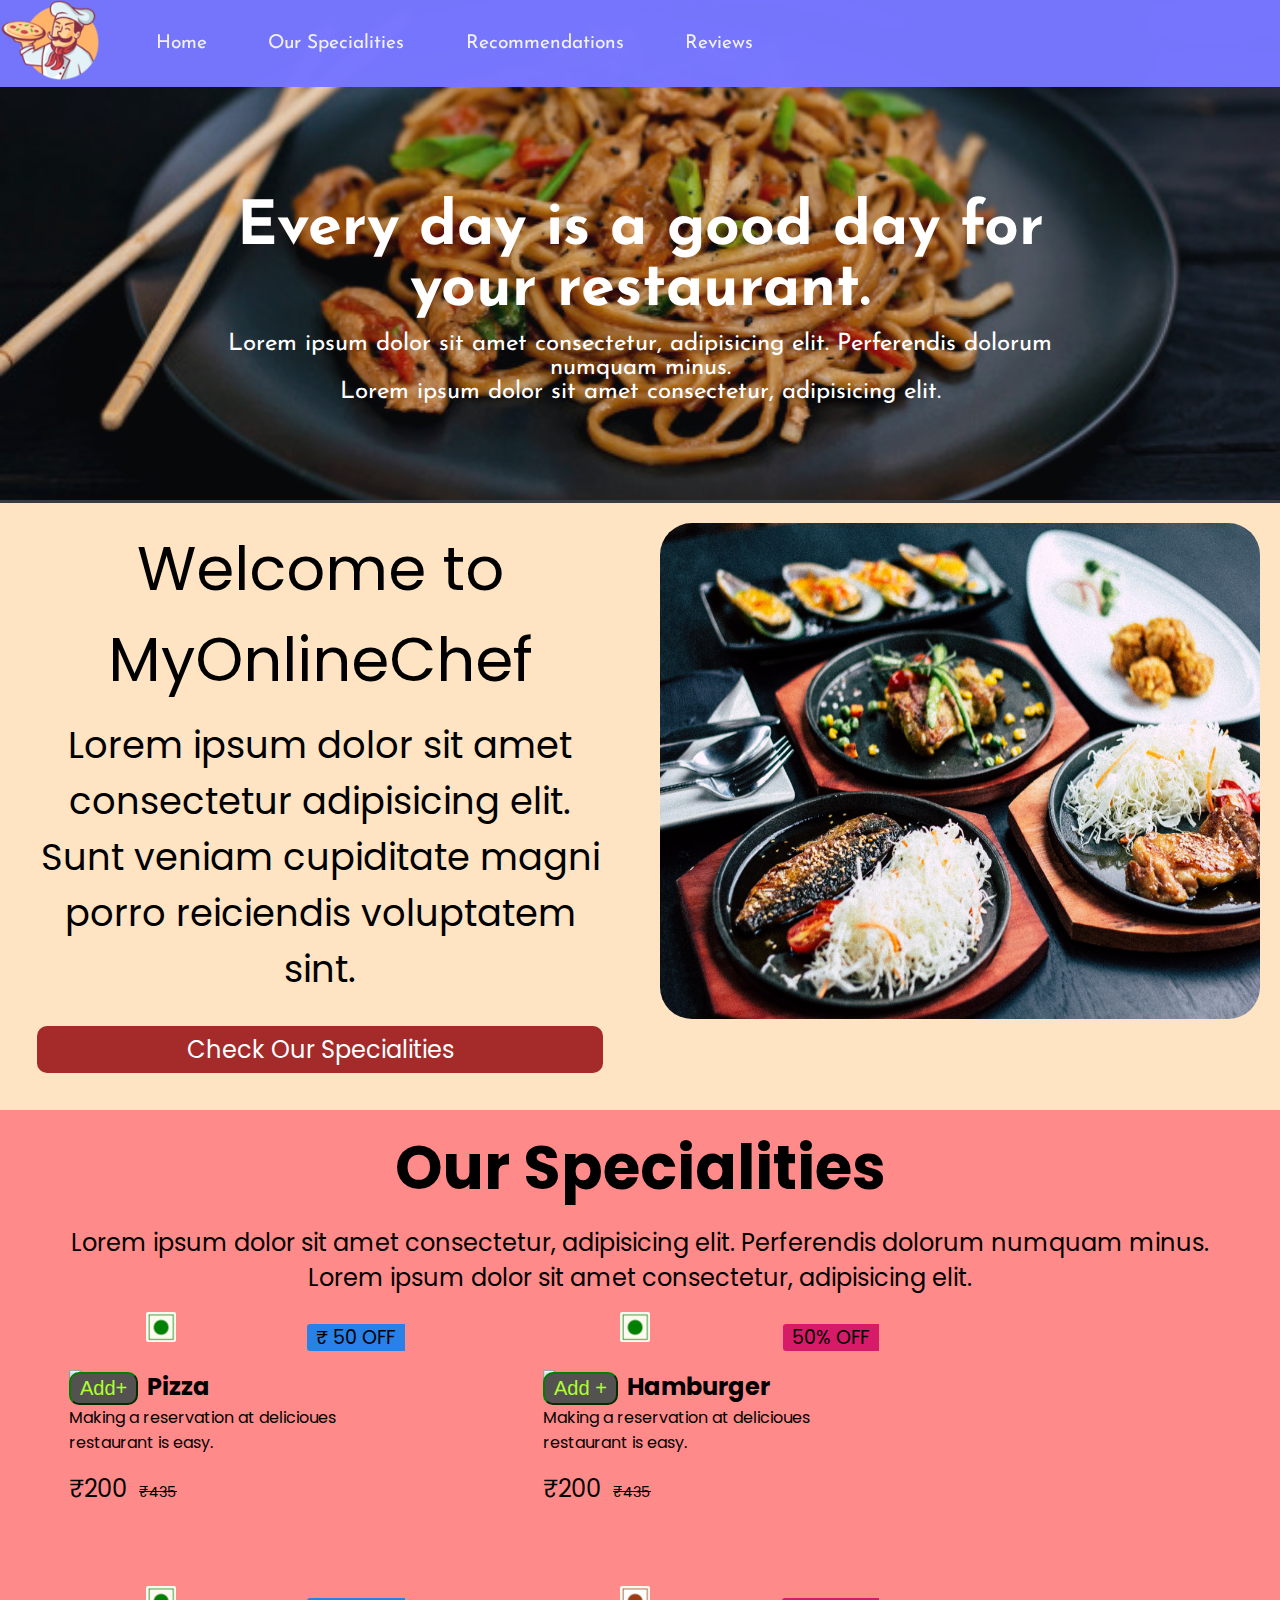
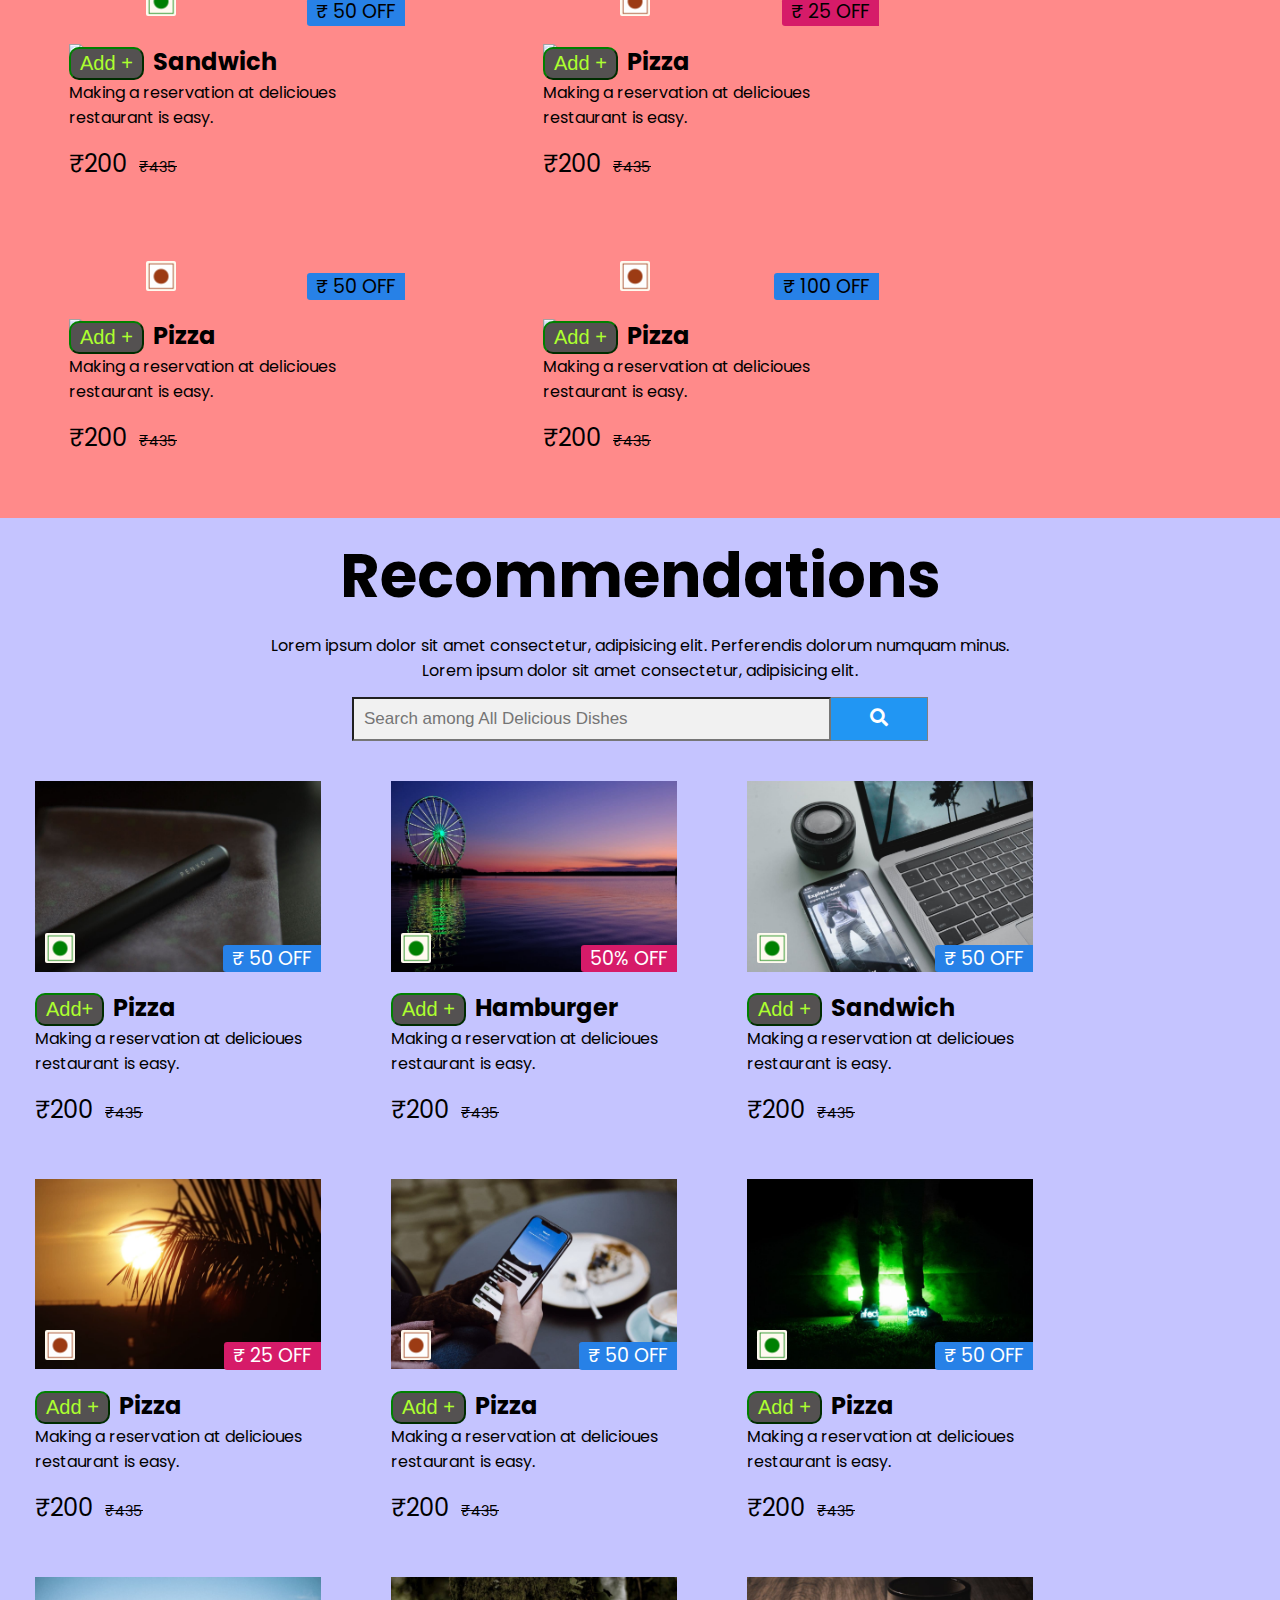
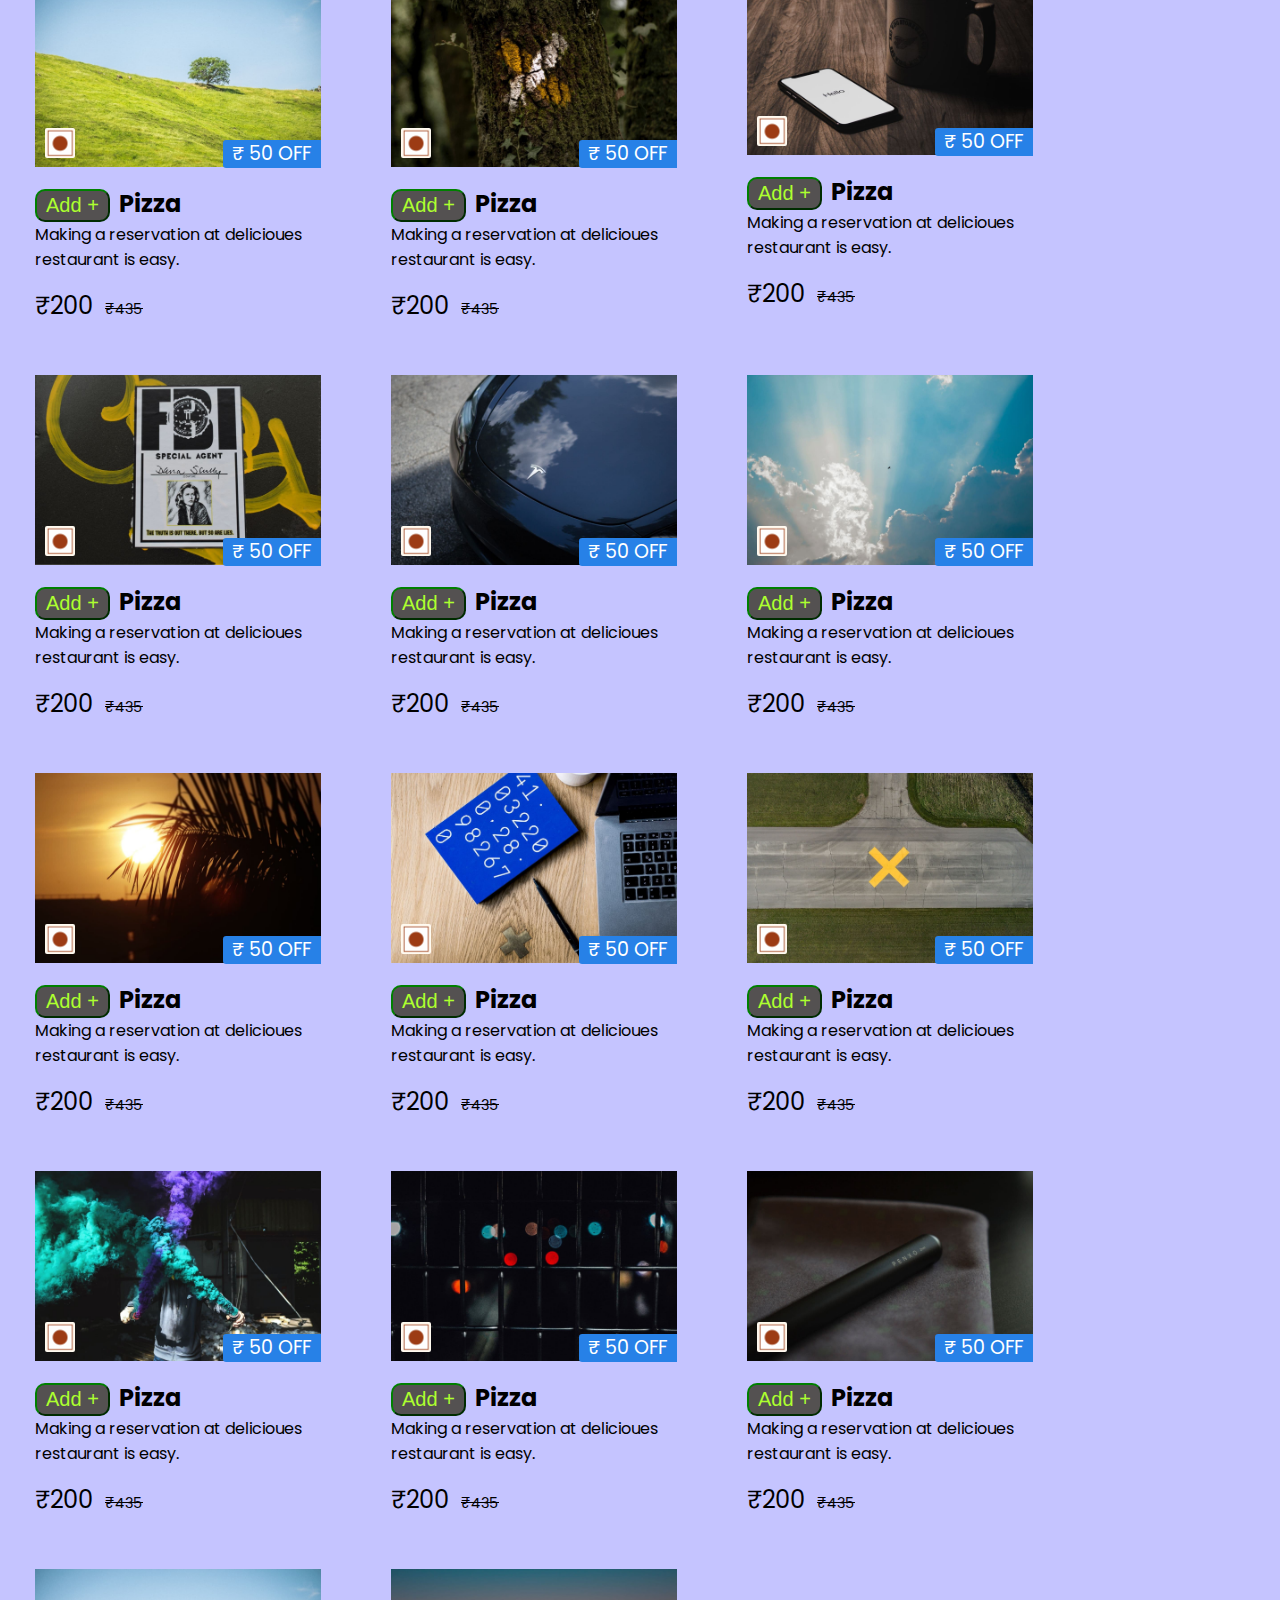
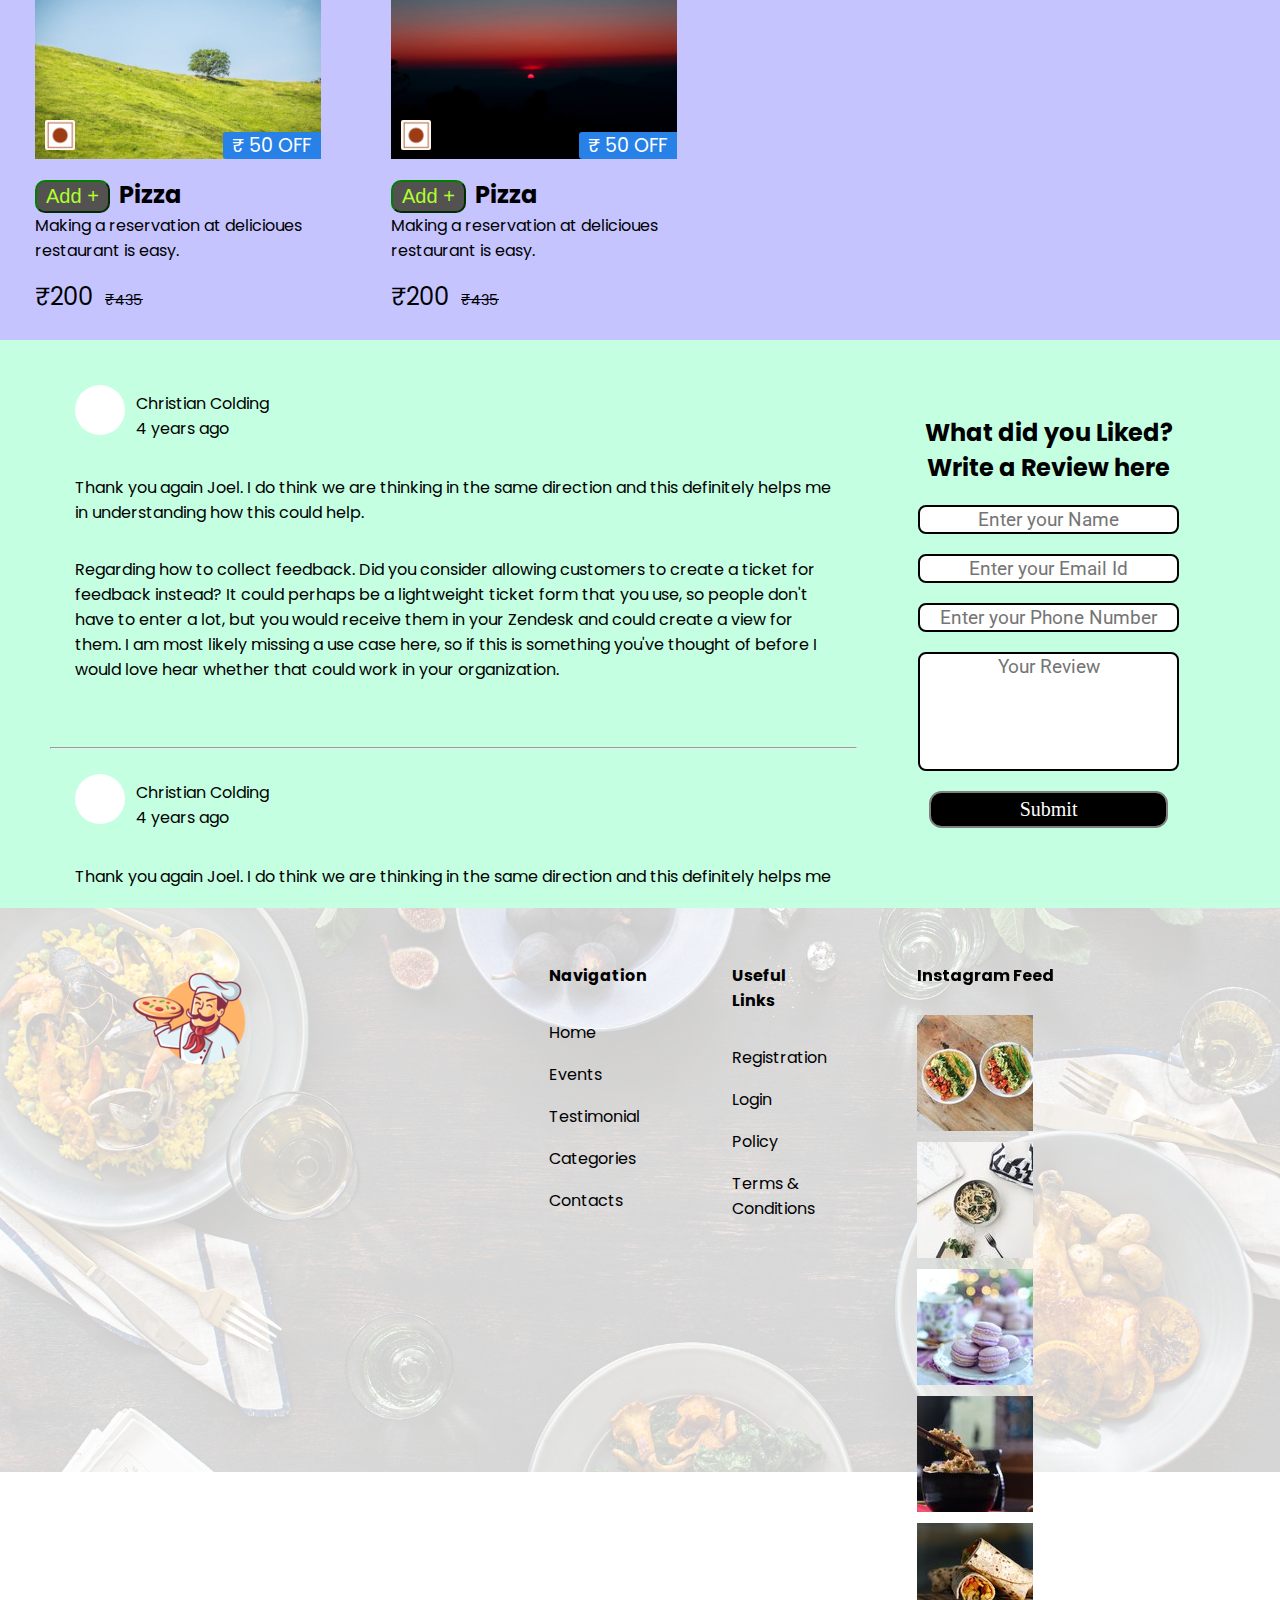
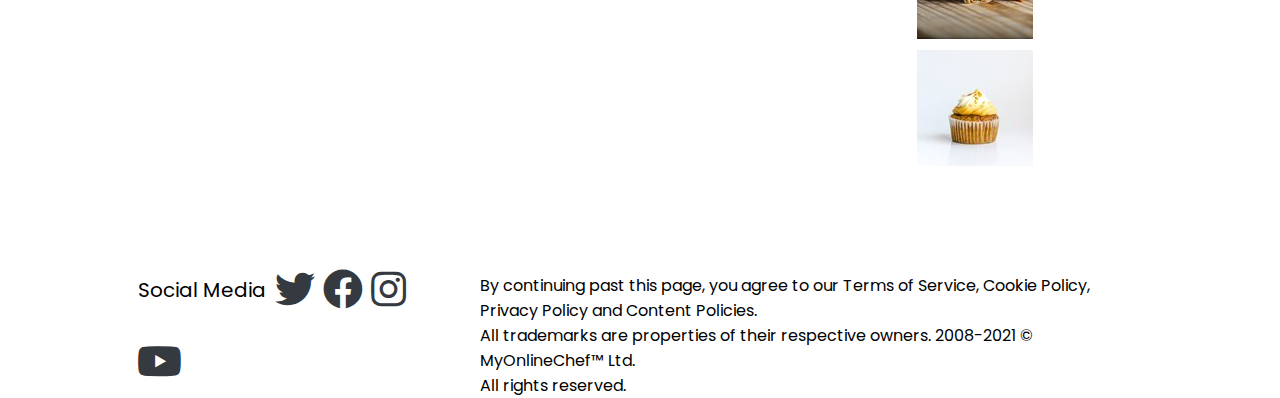
==== commit 2ddc1364: "Almost compete but some anchor tags and responsiveness remaining" ====
--- a/index.html
+++ b/index.html
@@ -6,14 +6,16 @@
     <meta http-equiv="X-UA-Compatible" content="IE=edge">
     <meta name="viewport" content="width=device-width, initial-scale=1.0">
     <link rel="stylesheet" href="css/main-style.css">
-    <link rel="stylesheet" href="https://cdnjs.cloudflare.com/ajax/libs/font-awesome/4.7.0/css/font-awesome.min.css">
+    <link rel="stylesheet" href="css/fontawesome-all.css">
+    <link rel="preconnect" href="https://fonts.gstatic.com"> 
+<link href="https://fonts.googleapis.com/css2?family=Baloo+Bhai+2:wght@500&family=Dancing+Script&family=Josefin+Sans:wght@300&family=Oswald:wght@300&family=Pattaya&family=Poppins:wght@200&family=Roboto:wght@300&display=swap" rel="stylesheet">
     <title>Your Favourite Online Service Restaurant | MyOnlineChef.com</title>
 </head>
 
 <body>
     <nav id="navbar">
         <div id="logo">
-            <img src="logo.png" alt="MyOnlineChef.com">
+            <a href="#home"><img src="logo.png" alt="MyOnlineChef.com"></a>
         </div>
         <ul>
             <li class="item"><a href="#home">Home</a></li>
@@ -29,7 +31,7 @@
         <p class="center">Lorem ipsum dolor sit amet consectetur, adipisicing elit. </p>
         <!-- <button class="btn">Order Now</button> -->
     </section>
-    <div class="home-container">
+    <div class="home-container home-color">
         <section id="intro-left" class="h-primary">
             Welcome to MyOnlineChef
             <p class="h-secondary">Lorem ipsum dolor sit amet consectetur adipisicing elit. Sunt veniam cupiditate magni
@@ -43,9 +45,11 @@
     </div>
     <section id="specialities-container">
         <h1 class="h-primary center">Our Specialities</h1>
-        <p>Lorem ipsum dolor sit amet consectetur, adipisicing elit. Perferendis dolorum numquam minus. </p>
-        <p>Lorem ipsum dolor sit amet consectetur, adipisicing elit. </p>
-        <div id="specialities" class="home-container">
+        <p class="center">Lorem ipsum dolor sit amet consectetur, adipisicing elit. Perferendis dolorum numquam minus.
+        </p>
+        <p class="center">Lorem ipsum dolor sit amet consectetur, adipisicing elit. </p>
+
+        <div id="specialities" class="">
             <!-- All these images are in 6 : 4 ratio -->
             <section class="box1 items">
                 <div class="image">
@@ -59,7 +63,8 @@
                     <button type="button" class="btn2">Add+</button>
                     <h2 class="foodname">Pizza</h2>
                 </div>
-                <p class="left">Making a reservation at delicioues restaurant is easy.</p>
+                <p>Making a reservation at delicioues restaurant is easy.</p>
+                <p class="left pri"><span class="s-price">₹200&nbsp;&nbsp;</span><span class="c-price"><strike>₹435</strike></span></p>
             </section>
             <section class="box1 items">
                 <div class="image">
@@ -74,6 +79,7 @@
                     <h2 class="foodname">Hamburger</h2>
                 </div>
                 <p>Making a reservation at delicioues restaurant is easy.</p>
+                <p class="left pri"><span class="s-price">₹200&nbsp;&nbsp;</span><span class="c-price"><strike>₹435</strike></span></p>
             </section>
             <section class="box1 items">
                 <div class="image">
@@ -88,6 +94,7 @@
                     <h2 class="foodname">Sandwich</h2>
                 </div>
                 <p>Making a reservation at delicioues restaurant is easy.</p>
+                <p class="left pri"><span class="s-price">₹200&nbsp;&nbsp;</span><span class="c-price"><strike>₹435</strike></span></p>
             </section>
             <section class="box1 items">
                 <div class="image">
@@ -102,6 +109,7 @@
                     <h2 class="foodname">Pizza</h2>
                 </div>
                 <p>Making a reservation at delicioues restaurant is easy.</p>
+                <p class="left pri"><span class="s-price">₹200&nbsp;&nbsp;</span><span class="c-price"><strike>₹435</strike></span></p>
             </section>
             <section class="box1 items">
                 <div class="image">
@@ -116,6 +124,7 @@
                     <h2 class="foodname">Pizza</h2>
                 </div>
                 <p>Making a reservation at delicioues restaurant is easy.</p>
+                <p class="left pri"><span class="s-price">₹200&nbsp;&nbsp;</span><span class="c-price"><strike>₹435</strike></span></p>
             </section>
             <section class="box1 items">
                 <div class="image">
@@ -130,6 +139,7 @@
                     <h2 class="foodname">Pizza</h2>
                 </div>
                 <p>Making a reservation at delicioues restaurant is easy.</p>
+                <p class="left pri"><span class="s-price">₹200&nbsp;&nbsp;</span><span class="c-price"><strike>₹435</strike></span></p>
             </section>
 
 
@@ -137,21 +147,11 @@
     </section>
     <!-- <div id="recommendations" class="container">
         <section class="box items">
+
             <img src="recommendations/pizza-curved.png" alt="rec">
             <h2 class="foodname">Food Catering</h2>
             <p>Making a reservation at delicioues restaurant is easy.</p>
-        </section>
-        <section class="box items">
-            <img src="recommendations/hamburger-curved.png" alt="rec">
-            <h2 class="foodname">Food Catering</h2>
-            <p>Making a reservation at delicioues restaurant is easy.</p>
-
-        </section>
-        <section class="box items">
-
-            <img src="recommendations/sandwich-curved.png" alt="rec">
-            <h2 class="foodname">Food Catering</h2>
-            <p>Making a reservation at delicioues restaurant is easy.</p>
+                <p class="left pri"><span class="s-price">₹200&nbsp;&nbsp;</span><span class="c-price"><strike>₹435</strike></span></p>
 
         </section>
         <section class="box items">
@@ -159,6 +159,7 @@
             <img src="recommendations/pizza-curved.png" alt="rec">
             <h2 class="foodname">Food Catering</h2>
             <p>Making a reservation at delicioues restaurant is easy.</p>
+                <p class="left pri"><span class="s-price">₹200&nbsp;&nbsp;</span><span class="c-price"><strike>₹435</strike></span></p>
 
         </section>
         <section class="box items">
@@ -166,26 +167,21 @@
             <img src="recommendations/pizza-curved.png" alt="rec">
             <h2 class="foodname">Food Catering</h2>
             <p>Making a reservation at delicioues restaurant is easy.</p>
-
-        </section>
-        <section class="box items">
-
-            <img src="recommendations/pizza-curved.png" alt="rec">
-            <h2 class="foodname">Food Catering</h2>
-            <p>Making a reservation at delicioues restaurant is easy.</p>
+                <p class="left pri"><span class="s-price">₹200&nbsp;&nbsp;</span><span class="c-price"><strike>₹435</strike></span></p>
 
         </section>
     </div> -->
     <section id="recommendations-container">
         <h1 class="h-primary center">Recommendations</h1>
-        <p>Lorem ipsum dolor sit amet consectetur, adipisicing elit. Perferendis dolorum numquam minus. </p>
-        <p>Lorem ipsum dolor sit amet consectetur, adipisicing elit. </p>
-        <!-- <div class="seArch"><input type="search" placeholder="Search among all delicious dishes" ><div style="margin: 20px 16px; font-size: 20px;">&#128269;</div></div> -->
-        <form class="example" action="/action_page.php">
+        <p class="center">Lorem ipsum dolor sit amet consectetur, adipisicing elit. Perferendis dolorum numquam minus.
+        </p>
+        <p class="center">Lorem ipsum dolor sit amet consectetur, adipisicing elit. </p>
+        
+        <form class="example" action="">
             <input type="text" placeholder="Search among All Delicious Dishes" name="search2">
             <button type="submit"><i class="fa fa-search"></i></button>
         </form>
-        <div id="recommendations" class="home-container">
+        <div id="recommendations" class="">
             <!-- All these images are in 6 : 4 ratio -->
             <section class="box1 items">
                 <div class="image">
@@ -199,7 +195,8 @@
                     <button type="button" class="btn2">Add+</button>
                     <h2 class="foodname">Pizza</h2>
                 </div>
-                <p class="left">Making a reservation at delicioues restaurant is easy.</p>
+                <p>Making a reservation at delicioues restaurant is easy.</p>
+                <p class="left pri"><span class="s-price">₹200&nbsp;&nbsp;</span><span class="c-price"><strike>₹435</strike></span></p>
             </section>
             <section class="box1 items">
                 <div class="image">
@@ -214,6 +211,7 @@
                     <h2 class="foodname">Hamburger</h2>
                 </div>
                 <p>Making a reservation at delicioues restaurant is easy.</p>
+                <p class="left pri"><span class="s-price">₹200&nbsp;&nbsp;</span><span class="c-price"><strike>₹435</strike></span></p>
             </section>
             <section class="box1 items">
                 <div class="image">
@@ -228,6 +226,7 @@
                     <h2 class="foodname">Sandwich</h2>
                 </div>
                 <p>Making a reservation at delicioues restaurant is easy.</p>
+                <p class="left pri"><span class="s-price">₹200&nbsp;&nbsp;</span><span class="c-price"><strike>₹435</strike></span></p>
             </section>
             <section class="box1 items">
                 <div class="image">
@@ -242,6 +241,7 @@
                     <h2 class="foodname">Pizza</h2>
                 </div>
                 <p>Making a reservation at delicioues restaurant is easy.</p>
+                <p class="left pri"><span class="s-price">₹200&nbsp;&nbsp;</span><span class="c-price"><strike>₹435</strike></span></p>
             </section>
             <section class="box1 items">
                 <div class="image">
@@ -256,6 +256,7 @@
                     <h2 class="foodname">Pizza</h2>
                 </div>
                 <p>Making a reservation at delicioues restaurant is easy.</p>
+                <p class="left pri"><span class="s-price">₹200&nbsp;&nbsp;</span><span class="c-price"><strike>₹435</strike></span></p>
             </section>
             <section class="box1 items">
                 <div class="image">
@@ -270,6 +271,7 @@
                     <h2 class="foodname">Pizza</h2>
                 </div>
                 <p>Making a reservation at delicioues restaurant is easy.</p>
+                <p class="left pri"><span class="s-price">₹200&nbsp;&nbsp;</span><span class="c-price"><strike>₹435</strike></span></p>
             </section>
             <section class="box1 items">
                 <div class="image">
@@ -284,6 +286,7 @@
                     <h2 class="foodname">Pizza</h2>
                 </div>
                 <p>Making a reservation at delicioues restaurant is easy.</p>
+                <p class="left pri"><span class="s-price">₹200&nbsp;&nbsp;</span><span class="c-price"><strike>₹435</strike></span></p>
             </section>
             <section class="box1 items">
                 <div class="image">
@@ -298,6 +301,7 @@
                     <h2 class="foodname">Pizza</h2>
                 </div>
                 <p>Making a reservation at delicioues restaurant is easy.</p>
+                <p class="left pri"><span class="s-price">₹200&nbsp;&nbsp;</span><span class="c-price"><strike>₹435</strike></span></p>
             </section>
             <section class="box1 items">
                 <div class="image">
@@ -312,6 +316,7 @@
                     <h2 class="foodname">Pizza</h2>
                 </div>
                 <p>Making a reservation at delicioues restaurant is easy.</p>
+                <p class="left pri"><span class="s-price">₹200&nbsp;&nbsp;</span><span class="c-price"><strike>₹435</strike></span></p>
             </section>
             <section class="box1 items">
                 <div class="image">
@@ -326,6 +331,7 @@
                     <h2 class="foodname">Pizza</h2>
                 </div>
                 <p>Making a reservation at delicioues restaurant is easy.</p>
+                <p class="left pri"><span class="s-price">₹200&nbsp;&nbsp;</span><span class="c-price"><strike>₹435</strike></span></p>
             </section>
             <section class="box1 items">
                 <div class="image">
@@ -340,6 +346,7 @@
                     <h2 class="foodname">Pizza</h2>
                 </div>
                 <p>Making a reservation at delicioues restaurant is easy.</p>
+                <p class="left pri"><span class="s-price">₹200&nbsp;&nbsp;</span><span class="c-price"><strike>₹435</strike></span></p>
             </section>
             <section class="box1 items">
                 <div class="image">
@@ -354,6 +361,7 @@
                     <h2 class="foodname">Pizza</h2>
                 </div>
                 <p>Making a reservation at delicioues restaurant is easy.</p>
+                <p class="left pri"><span class="s-price">₹200&nbsp;&nbsp;</span><span class="c-price"><strike>₹435</strike></span></p>
             </section>
             <section class="box1 items">
                 <div class="image">
@@ -368,6 +376,7 @@
                     <h2 class="foodname">Pizza</h2>
                 </div>
                 <p>Making a reservation at delicioues restaurant is easy.</p>
+                <p class="left pri"><span class="s-price">₹200&nbsp;&nbsp;</span><span class="c-price"><strike>₹435</strike></span></p>
             </section>
             <section class="box1 items">
                 <div class="image">
@@ -382,6 +391,7 @@
                     <h2 class="foodname">Pizza</h2>
                 </div>
                 <p>Making a reservation at delicioues restaurant is easy.</p>
+                <p class="left pri"><span class="s-price">₹200&nbsp;&nbsp;</span><span class="c-price"><strike>₹435</strike></span></p>
             </section>
             <section class="box1 items">
                 <div class="image">
@@ -396,6 +406,7 @@
                     <h2 class="foodname">Pizza</h2>
                 </div>
                 <p>Making a reservation at delicioues restaurant is easy.</p>
+                <p class="left pri"><span class="s-price">₹200&nbsp;&nbsp;</span><span class="c-price"><strike>₹435</strike></span></p>
             </section>
             <section class="box1 items">
                 <div class="image">
@@ -410,6 +421,7 @@
                     <h2 class="foodname">Pizza</h2>
                 </div>
                 <p>Making a reservation at delicioues restaurant is easy.</p>
+                <p class="left pri"><span class="s-price">₹200&nbsp;&nbsp;</span><span class="c-price"><strike>₹435</strike></span></p>
             </section>
             <section class="box1 items">
                 <div class="image">
@@ -424,6 +436,7 @@
                     <h2 class="foodname">Pizza</h2>
                 </div>
                 <p>Making a reservation at delicioues restaurant is easy.</p>
+                <p class="left pri"><span class="s-price">₹200&nbsp;&nbsp;</span><span class="c-price"><strike>₹435</strike></span></p>
             </section>
             <section class="box1 items">
                 <div class="image">
@@ -438,6 +451,7 @@
                     <h2 class="foodname">Pizza</h2>
                 </div>
                 <p>Making a reservation at delicioues restaurant is easy.</p>
+                <p class="left pri"><span class="s-price">₹200&nbsp;&nbsp;</span><span class="c-price"><strike>₹435</strike></span></p>
             </section>
             <section class="box1 items">
                 <div class="image">
@@ -452,6 +466,7 @@
                     <h2 class="foodname">Pizza</h2>
                 </div>
                 <p>Making a reservation at delicioues restaurant is easy.</p>
+                <p class="left pri"><span class="s-price">₹200&nbsp;&nbsp;</span><span class="c-price"><strike>₹435</strike></span></p>
             </section>
             <section class="box1 items">
                 <div class="image">
@@ -466,15 +481,17 @@
                     <h2 class="foodname">Pizza</h2>
                 </div>
                 <p>Making a reservation at delicioues restaurant is easy.</p>
+                <p class="left pri"><span class="s-price">₹200&nbsp;&nbsp;</span><span class="c-price"><strike>₹435</strike></span></p>
             </section>
 
         </div>
     </section>
+
     <div class="review-container">
         <section id="reviews" class="reviews">
             <div class="comment-wrapper ">
-                <header class="guide__user-comment__header">
-                    <div class="guide__user-avatar__wrap">
+                <header class="user-header">
+                    <div class="user-avatar_wrapper">
                         <div class="guide__user-avatar"
                             style="background-image: url(https://support.zendesk.com/system/photos/107280797/1913460_10152107732991964_6731524725653184974_o.jpg);">
                         </div>
@@ -512,8 +529,8 @@
             </div>
             <hr>
             <div class="comment-wrapper ">
-                <header class="guide__user-comment__header">
-                    <div class="guide__user-avatar__wrap">
+                <header class="user-header">
+                    <div class="user-avatar_wrapper">
                         <div class="guide__user-avatar"
                             style="background-image: url(https://support.zendesk.com/system/photos/107280797/1913460_10152107732991964_6731524725653184974_o.jpg);">
                         </div>
@@ -551,8 +568,8 @@
             </div>
             <hr>
             <div class="comment-wrapper ">
-                <header class="guide__user-comment__header">
-                    <div class="guide__user-avatar__wrap">
+                <header class="user-header">
+                    <div class="user-avatar_wrapper">
                         <div class="guide__user-avatar"
                             style="background-image: url(https://support.zendesk.com/system/photos/107280797/1913460_10152107732991964_6731524725653184974_o.jpg);">
                         </div>
@@ -590,8 +607,8 @@
             </div>
             <hr>
             <div class="comment-wrapper ">
-                <header class="guide__user-comment__header">
-                    <div class="guide__user-avatar__wrap">
+                <header class="user-header">
+                    <div class="user-avatar_wrapper">
                         <div class="guide__user-avatar"
                             style="background-image: url(https://support.zendesk.com/system/photos/107280797/1913460_10152107732991964_6731524725653184974_o.jpg);">
                         </div>
@@ -629,8 +646,8 @@
             </div>
             <hr>
             <div class="comment-wrapper ">
-                <header class="guide__user-comment__header">
-                    <div class="guide__user-avatar__wrap">
+                <header class="user-header">
+                    <div class="user-avatar_wrapper">
                         <div class="guide__user-avatar"
                             style="background-image: url(https://support.zendesk.com/system/photos/107280797/1913460_10152107732991964_6731524725653184974_o.jpg);">
                         </div>
@@ -668,8 +685,8 @@
             </div>
             <hr>
             <div class="comment-wrapper ">
-                <header class="guide__user-comment__header">
-                    <div class="guide__user-avatar__wrap">
+                <header class="user-header">
+                    <div class="user-avatar_wrapper">
                         <div class="guide__user-avatar"
                             style="background-image: url(https://support.zendesk.com/system/photos/107280797/1913460_10152107732991964_6731524725653184974_o.jpg);">
                         </div>
@@ -707,8 +724,8 @@
             </div>
             <hr>
             <div class="comment-wrapper ">
-                <header class="guide__user-comment__header">
-                    <div class="guide__user-avatar__wrap">
+                <header class="user-header">
+                    <div class="user-avatar_wrapper">
                         <div class="guide__user-avatar"
                             style="background-image: url(https://support.zendesk.com/system/photos/107280797/1913460_10152107732991964_6731524725653184974_o.jpg);">
                         </div>
@@ -770,45 +787,62 @@
         </div>
     </div>
 
-    <section id="footer" class="footer d-flex">
-        <div class="logo"><a href="#"><img src="logo.png" alt=""></a></div>
-        <div class="columns d-flex">
-            <ul class="d-flex">
-                <ul class="navigation d-flex-col">
-                    <lh>Navigation</lh>
-                    <li>Home</li>
-                    <li>Events</li>
-                    <li>Testimonial</li>
-                    <li>Categories</li>
-                    <li>Contacts</li>
-                </ul>
-                <ul class="links d-flex-col">
-                    <lh>Useful Links</lh>
-                    <li>Registration</li>
-                    <li>Login</li>
-                    <li>Policy</li>
-                    <li>Terms & Conditions</li>
-                </ul>
-                <ul class="instaFeed d-flex-col">
-                    <lh>Instagram Feed</lh>
-                    <li>
-                    <ul class="d-flex">
-                    <li><a href="#"><img src="insta/1.jpg"></a></li>
-                    <li><a href="#"><img src="insta/2.jpg"></a></li>
-                    <li><a href="#"><img src="insta/3.jpg"></a></li>
-                    <li><a href="#"><img src="insta/4.jpg"></a></li>
-                    <li><a href="#"><img src="insta/5.jpg"></a></li>
-                    <li><a href="#"><img src="insta/6.jpg"></a></li>
-                </li>
+    <section id="footer">
+        <!-- <img src="banner.jpg" alt=""> -->
+
+        <div class="footer d-flex">
+            <div class="logo"><a href="#"><img src="logo.png" alt=""></a></div>
+            <div class="columns">
+                <ul class="d-flex">
+                    <ul class="navigation d-flex-col">
+                        <li class="heading">Navigation</lh>
+                        <li>Home</li>
+                        <li>Events</li>
+                        <li>Testimonial</li>
+                        <li>Categories</li>
+                        <li>Contacts</li>
+                    </ul>
+                    <ul class="links d-flex-col">
+                        <li class="heading">Useful Links</lh>
+                        <li>Registration</li>
+                        <li>Login</li>
+                        <li>Policy</li>
+                        <li>Terms & Conditions</li>
+                    </ul>
+                    <ul class="instaFeed d-flex-col">
+                        <li class="heading">Instagram Feed</li>
+                        <li>
+                            <ul class="d-flex wrap">
+                                <li><a href="#"><img src="insta/1.jpg"></a></li>
+                                <li><a href="#"><img src="insta/2.jpg"></a></li>
+                                <li><a href="#"><img src="insta/3.jpg"></a></li>
+                                <li><a href="#"><img src="insta/4.jpg"></a></li>
+                                <li><a href="#"><img src="insta/5.jpg"></a></li>
+                                <li><a href="#"><img src="insta/6.jpg"></a></li>
+                        </li>
+                    </ul>
                 </ul>
                 </ul>
-            </ul>
+            </div>
         </div>
         <div class="foot">
-
+            <div class="footer-social">
+                <span class="d-flex">Social Media</span>
+                <a href="#" class="twitter"><i class="fab fa-twitter"></i></a>
+                <a href="https://www.facebook.com/sai4ull" class="facebook"><i class="fab fa-facebook"></i></a>
+                <a href="#" class="instagram"><i class="fab fa-instagram"></i></a>
+                <a href="#" class="youtube"><i class="fab fa-youtube"></i></a>
+            </div>
+            <div id="policy">
+                <p>By continuing past this page, you agree to our Terms of Service, Cookie Policy, Privacy Policy and
+                    Content Policies.</p>
+                <p>All trademarks are properties of their respective owners. 2008-2021 &copy;
+                    MyOnlineChef&trade; Ltd.</p>
+                <p> All rights reserved.</p>
+            </div>
         </div>
     </section>
 
 </body>
 
-</html>
+</html>--- a/css/main-style.css
+++ b/css/main-style.css
@@ -12,7 +12,9 @@
   font-style: normal;
 }
 :root {
-  --navbar-height: 59px;
+  --footer-margin:8.2em;
+  --insta-margin:0.125em;
+  /* --navbar-height: 59px; */
   --blue: #007bff;
   --indigo: #6610f2;
   --purple: #6f42c1;
@@ -52,120 +54,133 @@
   align-items: center;
   display: flex;
   position: sticky;
-  top: 0px;
+  top: 0em;
+  
 }
 #navbar::before {
   content: "";
-  background-color: #ada7af;
+  background-color: #7676ff;
   position: absolute;
-  top: 0px;
-  left: 0px;
+  top: 0em;
+  left: 0em;
   height: 100%;
   width: 100%;
   z-index: -1;
-  opacity: 0.7;
+  opacity: 0.99;
 }
 #logo {
-  margin: auto 0px;
+  margin: auto 0em;
 }
 #logo img {
-  margin: auto 0px;
+  margin: auto 0em;
   height: 5em;
+  cursor: pointer
 }
 
 #navbar ul {
-  display: flex;
-  margin: auto 20px;
-  padding: 0px 5px;
+  font-family: 'Josefin Sans', sans-serif;
+  display: flex;
+  margin: auto 1.25em;
+  padding: 0em 0.3125em;
 }
 /*#navbar ul */
 li {
   list-style: none;
-  padding: 0px 0px;
+  padding: 0em 0em;
 }
 .btn,
 #navbar ul li a {
-  border: 2px solid blue;
   list-style: none;
-  padding: 8px 25px;
-  margin: 0px 15px;
-  border-radius: 20px;
+  color: #f1f1f1;
+  font-size: 1.2em;
+  padding: 0.4166666666666667em 1.3020833333333335em;
+  margin: 0em 0.3em;
+  border-radius: 1.0416666666666667em;
+
   text-decoration: none;
-  color: black;
   display: block;
 }
 #navbar ul li a:hover {
   background-color: rgb(187, 187, 187);
-  color: white;
+  
+  color: black;
+  background-color: white;
 }
 
 /* Home - Intro */
 #home::before {
   content: "";
   position: absolute;
-  background: url("../banner.jpg") no-repeat center center/cover;
-  height: 500px;
-  top: 0px;
-  left: 0px;
+  top: 0em;
+  left: 0em;
+  background: url("../banner2.jpeg") no-repeat center center/cover;
+  height: 31.25em;
   width: 100%;
   z-index: -1;
   opacity: 0.89;
 }
 #home {
+  
+  background-color: #343a40;
+  opacity: 0.99;
   display: flex;
   flex-direction: column;
-  padding: 3px 200px;
-  height: 410px;
+  padding: 0.1875em 12.5em;
+  height: 25.625em;
   justify-content: center; /*Horizontally*/
   align-items: center;
+  font-family: 'Josefin Sans', sans-serif;
 }
 #home h1 {
   color: white;
   text-align: center;
-  font-family: "Bree Serif", serif;
+
 }
 #specialities-container > p,
 #home p {
   color: white;
   /* text-align: center; */
   font-size: 1.5rem;
-  font-family: "Bree Serif", serif;
+  
 }
 .home-container {
-  border: 2px solid rgb(12, 160, 19);
-  display: flex;
-  width: 100%;
-}
+  display: flex;
+  width: 100%;
+  height: auto;
+  background-color: bisque;
+  z-index: -10;
+}
+
 #intro-left {
   text-align: center;
   margin: 0 0;
   width: 50%;
-  padding: 20px 20px;
+  padding: 0.32894736842105265em 0.32894736842105265em;
   justify-content: center;
   display: flex;
   flex-flow: column;
-  border: 2px solid rgb(0, 255, 0);
+  
 }
 .btn {
-  padding: 6px 20px;
-  border: 2px solid white;
+  font-size: 1.5rem;
+  padding: 0.25em 0.8333333333333334em;
   background-color: brown;
   color: white;
-  margin: 17px;
-  font-size: 1.5rem;
-  border-radius: 10px;
+  margin: 0.7083333333333334em;
+  border-radius: 0.4166666666666667em;
   cursor: pointer;
 }
 
 #intro-right {
   margin: 0 0;
-  padding: 20px 20px;
+  padding: 1.25em 1.25em;
   width: 50%;
-  border: 2px solid rgb(160, 91, 12);
+
 }
 #intro-right img {
-  /* height: 27em; */
-  width: 100%;
+  height: 31em;
+  width: 100%;
+  border-radius: 2em;
 }
 
 /* -------------------- Specialities -------------------- */
@@ -179,8 +194,20 @@
   /* padding: 2px 2px; */
   /* border: 2px solid rgb(255, 0, 0); */
 }
+#specialities{
+  /* display: flex; */
+  width: 100%;
+  height: auto;
+  
+  z-index: -10;
+}
+#specialities-container{
+  background-color: rgb(255 0 0 / 46%);
+  z-index: -9;
+}
 #specialities-container p {
   color: black;
+  
   /* And all other properties inherited already from '#home p' */
 }
 .items {
@@ -188,8 +215,8 @@
   max-width: 21em;
   justify-content: center;
 
-  margin: 27px 33px;
-  padding: 36px 36px;
+  margin: 1.6875em 2.0625em;
+  padding: 2.25em 2.25em;
 
   /* width: 32%; */
   /* top-left | top-right | bottom-right | bottom-left */
@@ -199,7 +226,7 @@
 
 .image {
   /* width: auto; */
-  margin-bottom: -53px;
+  margin-bottom: -3.3125em;
 }
 img[alt="rec"],
 img[alt="specs"] {
@@ -210,25 +237,25 @@
 img[alt="non-veg"],
 img[alt="veg"] {
   background-color: floralwhite;
-  border-radius: 2px;
+  border-radius: 0.125em;
   position: relative;
-  bottom: 43px;
-  left: 10px;
+  bottom: 2.875em;
+  left: 0.625em;
   z-index: 2;
-  height: 30px;
+  height: 1.875em;
 }
 .label {
   position: relative;
   display: flex;
-  bottom: 61px;
-  left: 0px;
+  bottom: 4.4375em;
+  left: 0em;
   flex-direction: row-reverse;
 }
 .label-content {
-  margin: 0px 0px 0px;
-  font-size: 19px;
-  line-height: 23px;
-  padding: 0px 0.6rem;
+  margin: 0em 0em 0em;
+  font-size: 1.1875em;
+  line-height: 1.4375em;
+  padding: 0em 0.6rem;
   background: rgb(39, 129, 231);
   color: rgb(255, 255, 255);
   font-weight: 400;
@@ -244,18 +271,39 @@
 }
 
 .box1 {
-  border: 2px solid rgb(160, 91, 12);
-  border-radius: 5px;
-}
+  /* border: 2px solid rgb(160, 91, 12); */
+  border-radius: 0.3125em;
+}
+.pri{
+  padding-top: 1em;
+}
+.s-price{
+  font-size: 1.5em;
+}
+.c-price{
+  font-size: 0.9em;
+}
+/* .box1::after{
+  content:"I am after";
+} */
 .btn2 {
-  font-size: 20px;
-  padding: 0px 5px;
-  margin-right: 5px;
+  font-size: 1.25em;
+  padding: 0.15em 0.45em;
+  margin-right: 0.25em;
+  background-color: #545151;
+  border-color: green;
+  color: greenyellow;
+  border-radius: 0.5em;
+  font-family: 'Raleway', sans-serif;
 }
 .btn2:focus::after {
-  content: "Added";
-  padding: 0px 3px;
+
+  content: "  Added ";
+  padding: 0em 0.15em;
   background-color: rgb(93, 184, 93);
+  border-radius: 0.25em;
+  padding: 0.05em 0.25em 0.05em 0em;
+  box-shadow: none;
   /* background-color: rgb(93, 184, 93); */
 }
 /* .btn2{
@@ -269,20 +317,27 @@
 
 /* -------------------- Recommendations -------------------- */
 
-/* #recommendations {
-  margin: 20px 20px;
-  padding: 20px 20px;
-  border: 2px solid rgb(251, 255, 0);
-} */
+#recommendations {
+  display: flex;
+  width: 100%;
+  height: auto;
+  
+}
+#recommendations-container{
+  width: 100%;
+  height: auto;
+  background-color: rgb(197, 196, 255);
+  z-index: -8;
+}
 form.example {
   display: flex;
-  margin: 14px auto;
+  margin: 0.875em auto;
   max-width: 45%;
 }
 form.example input[type="text"] {
-  padding: 10px;
-  font-size: 17px;
-  border: 1px solid grey;
+  font-size: 1.0625em;
+  padding: 0.5882352941176471em;
+  /* border: 1px solid grey; */
   float: left;
   width: 80%;
   background: #f1f1f1;
@@ -291,11 +346,11 @@
 form.example button {
   float: left;
   width: 17%;
-  padding: 10px;
+  padding: 0.5555555555555556em;
   background: #2196f3;
   color: white;
-  font-size: 17px;
-  border: 1px solid grey;
+  font-size: 1.125em;
+  border: 0.05555555555555555em solid grey;
   border-left: none;
   cursor: pointer;
 }
@@ -316,20 +371,13 @@
   /* margin : 2px 2px;
   padding: 2px 2px; */
 }
-input[type="search"] {
-  font-size: 20px;
-  width: 45%;
-  /* width:auto; */
-  margin: 20px 16px;
-  padding: 10px 25px;
-  /* display: inline-block; */
-}
+
 #recommendations .items {
   align-items: center;
-  max-width: 286px;
+  max-width: 17.875em;
   justify-content: center;
-  margin: 15px 24px;
-  padding: 11px 11px;
+  margin: 0.9375em 1.5em;
+  padding: 0.6875em 0.6875em;
 
   /* width: 32%; */
   /* top-left | top-right | bottom-right | bottom-left */
@@ -340,35 +388,39 @@
 /* Reviews */
 .review-container {
   display: flex;
-  border: 2px solid black;
-  margin: 0 0 0 100px;
+  /* margin: 0 50px 0 50px; */
+  padding: 0 3.125em 0 3.125em;
+  box-sizing: border-box;
+  width: 100%;
+  height: auto;
+  background-color: rgb(196, 255, 226);
+  z-index: -7;
 }
 .reviews {
   flex: 5;
-  margin: 20px 10px 20px 0px;
-  height: 528px;
-  border: 2px solid rgb(0, 225, 255);
+  margin: 1.25em 0.625em 1.25em 0em;
+  height: 33em;
+  
   box-sizing: border-box;
   overflow: auto;
 }
 .form {
   flex: 2;
   /* position: sticky; */
-  right: 5px;
-
-  height: 528px;
-  margin: 20px 0px;
-  padding: 15px 20px;
-  border: 2px solid rgb(238, 255, 0);
-  /* border: 2px solid white; */
+  right: 0.3125em;
+
+  height: 33em;
+  margin: 1.25em 0em;
+  padding: 3.4375em 1.25em;
   /* margin: 106px 80px; */
   /* padding: 75px; */
   /* width: 33%; */
-  border-radius: 28px;
+  border-radius: 1.75em;
   box-sizing: border-box;
 }
 .form-group {
-  margin: 20px;
+  margin: 1.25em;
+  
 }
 textarea {
   resize: none;
@@ -376,27 +428,28 @@
 }
 .form-group input,
 textarea {
-  font-family: "Baloo Bhai", cursive;
+  font-size: 1.1875em;
+  font-family: 'Roboto', sans-serif;
   text-align: center;
   display: block;
-  width: auto;
-
-  padding: 1px;
-  border: 2px solid black;
-  margin: 11px auto;
-  font-size: 25px;
-  border-radius: 8px;
-}
-.guide__user-avatar__wrap {
+  width: 90%;
+  padding:1.0526315789473684em;
+
+  padding: 0.05263157894736842em;
+  border: 0.10526315789473684em solid black;
+  margin: 0.5789473684210527em auto;
+  border-radius: 0.42105263157894735em;
+}
+.user-avatar_wrapper {
   display: inline-block;
-  height: 50px;
+  height: 3.125em;
   overflow: hidden;
   position: relative;
-  width: 50px;
+  width: 3.125em;
   flex: none;
   align-self: start;
 }
-.guide__user-comment__header {
+.user-header {
   align-items: flex-start;
   display: flex;
   flex-flow: row nowrap;
@@ -412,7 +465,7 @@
   z-index: 1;
 }
 .guide__user-comment__meta {
-  margin: 6px 0 0.7rem 0.7rem;
+  margin: 0.375em 0 0.7rem 0.7rem;
 }
 .meta-group {
   display: block;
@@ -432,20 +485,20 @@
   flex-flow: column nowrap;
   position: relative;
   width: auto;
-  padding: 25px;
+  padding: 1.5625em;
 }
 .comment-body p {
-  padding: 1em 0px;
+  padding: 1em 0em;
 }
 .btn3 {
+  font-size: 1.25em;
   font-family: "Baloo Bhai", cursive;
-  margin: 0px auto;
+  margin: 0em auto;
   background-color: black;
   color: white;
-  padding: 4px 14px;
-  border: 2px solid grey;
-  border-radius: 10px;
-  font-size: 20px;
+  padding: 0.25em 0.25em;
+  border: 0.125em solid grey;
+  border-radius: 0.625em;
   cursor: pointer;
   display: block;
   width: 74%;
@@ -454,11 +507,16 @@
 
 /* -------------------------Footer----------------------- */
 #footer {
-  margin: 20px 0px;
-  border: 2px solid red;
+  /* border: 2px solid red; */
+}
+/* #footer > img */
+.footer{
+  margin: 0em var(--footer-margin) 0em var(--footer-margin);
+  padding-bottom: 3em;
+  
 }
 .logo{
-  margin: auto 10px;
+  margin: 4em 17em auto 0em;
 }
 .logo a{
   width: auto;
@@ -467,20 +525,54 @@
   content: "";
   position: absolute;
   background: url("../banner.jpg") no-repeat center center/cover;
-  height: 500px;
-  /* top: 0px;
-  left: 0px; */
+  height: 35.2em;
+  /* bottom: 0em;
+  left: 0em; */
+  position: absolute;
   width: 100%;
   z-index: -1;
   opacity: 0.19;
+  /* object-fit: fill; */
 }
 .columns{
-  margin: 30px auto;
-}
-.navigation, .links, .instaFeed{
-  margin: 0px 22px;
-}
-
+  margin: 1.875em auto;
+}
+.columns > ul{
+  /* flex-direction: row-reverse; */
+
+}
+.navigation li, .links li{
+  margin: 0.125em 0.3125em 0.3125em 0em;
+  padding: 0.3125em 0.3125em 0.3125em 0em;
+
+}
+.wrap{
+  flex-wrap:wrap;
+  /* align-items: flex-end; */
+}
+.wrap li{
+  margin-top: var(--insta-margin);
+  margin-bottom: var(--insta-margin);
+}
+.heading{
+  margin: 1.5625em 1.5625em 1.5625em 0em !important;
+  padding: 0 0 0 0 !important;
+  font-weight: bold;
+}
+.navigation, .links{
+  margin: 0em 1.875em;
+  flex: 1;
+}
+.instaFeed{
+  flex: 3;
+  margin: 0em 0em 0em 0.9375em;
+  position: sticky;
+  right: 2.875em;
+  padding: 0em 0em 0em 2.1875em;
+}
+.instaFeed .heading{
+  /* margin-left: var(--insta-margin) !important; */
+}
 .d-flex{
   display: flex;
   flex-direction: row;
@@ -490,12 +582,56 @@
   flex-direction: column;
 }
 
-
-
-
-
-
-
+/* -------------------------Foot------------------------- */
+.foot{
+  margin: 0 var(--footer-margin) 0 var(--footer-margin);
+  /* padding: 2em 0 1.5em 0; */
+  display: flex;
+  flex-wrap: wrap;
+  justify-content: space-between;
+}
+/* .foot .d-flex{
+  
+} */
+.foot i{
+  font-size: 2.5em;
+  text-decoration: none;
+  color: #343a40;
+}
+.footer-social{
+  flex: 3;
+  display: flex;
+  /* float: right; */
+  align-items: center;
+  flex-wrap: wrap;
+  /* justify-content: space-between; */
+  flex-wrap: wrap;
+  margin: 0em 0.125em;
+  /* justify-content: space-between; */
+  max-width: 20.375em;
+  min-width: 19.9375em;
+}
+.footer-social span{
+  font-size: 1.25em;
+  margin: 0.125em 0.125em 0.125em 0.125em;
+  padding: 0.125em 0.125em 0.125em 0.125em;
+}
+.footer-social a{
+  margin: 0.125em 0.125em 0.125em 0.125em;
+  padding: 0.125em 0.125em 0.125em 0.125em;
+}
+#policy{
+  flex: 6;
+  min-width: 40.375em;
+  max-width: 46.875em;
+  display: flex;
+  flex-direction: column;
+  margin: 1.25em 1.25em 0em 1.25em;
+
+}
+#policy p{
+  display: inline;
+}
 
 
 
@@ -505,21 +641,21 @@
 
 /* Utility Classes */
 .h-primary {
-  font-family: "Bree Serif", serif;
   font-size: 3.8rem;
-  padding: 12px;
+  padding: 0.19736842105263158em;
 }
 .h-secondary {
-  font-family: "Bree Serif", serif;
+  
   font-size: 2.3rem;
-  padding: 12px;
+  padding: 0.32608695652173914em;
 }
 .center {
   text-align: center;
+  
 }
 .left {
   text-align: left;
 }
-.foodname {
-  font-family: "Bree Serif", serif;
-}
+hr{
+  margin-top: 1.5em;
+}
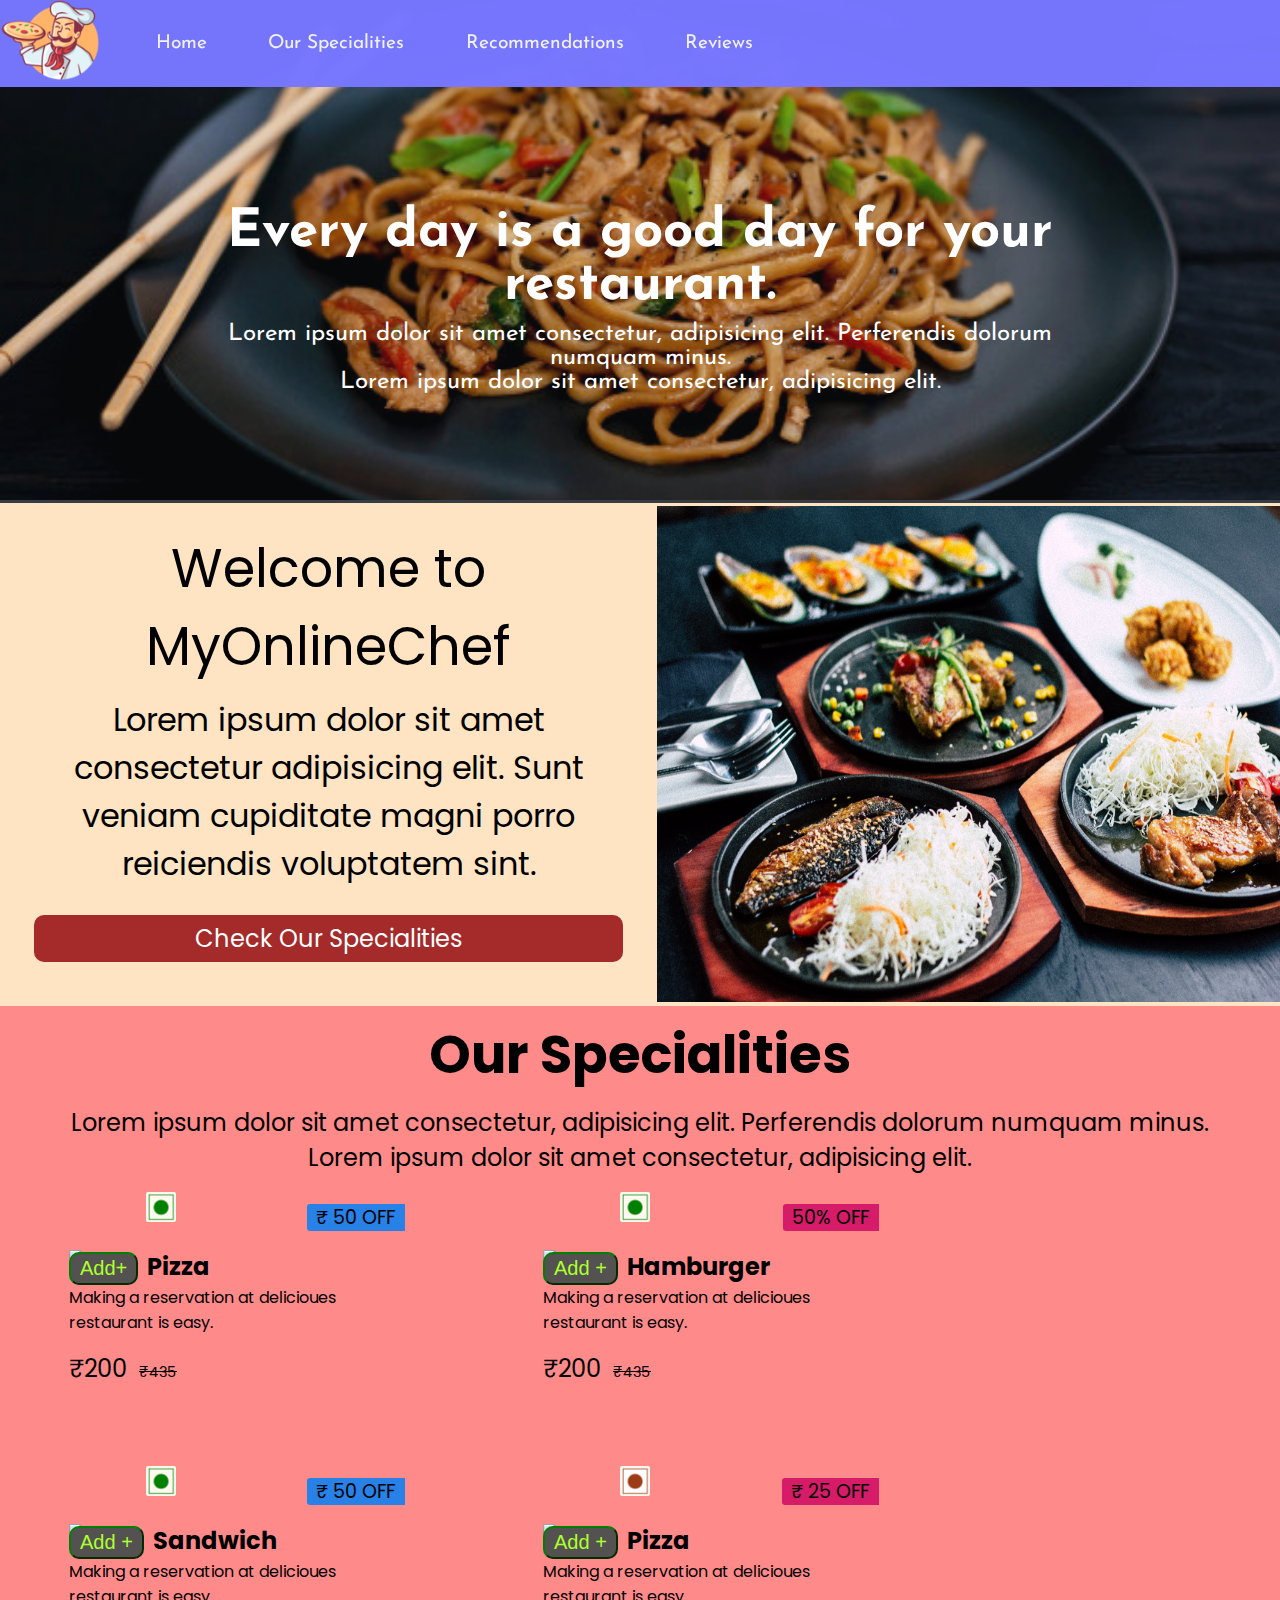
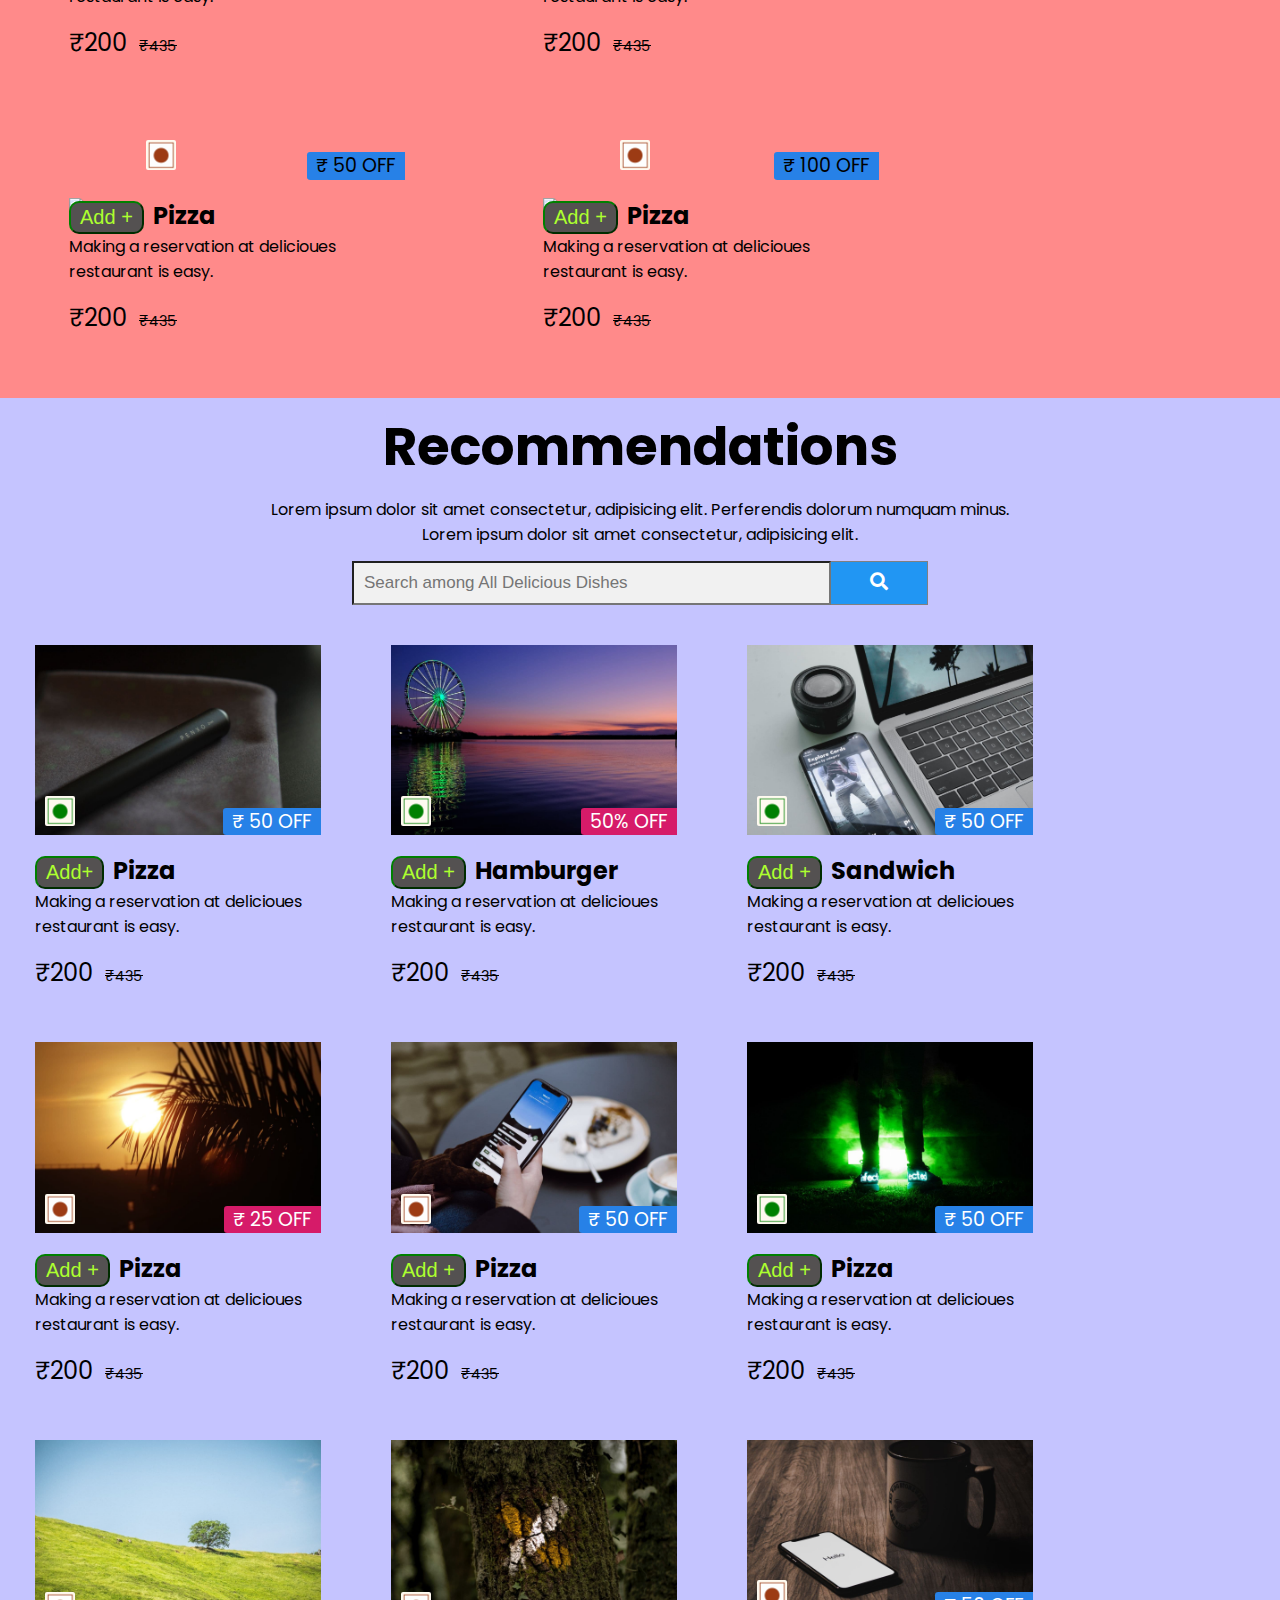
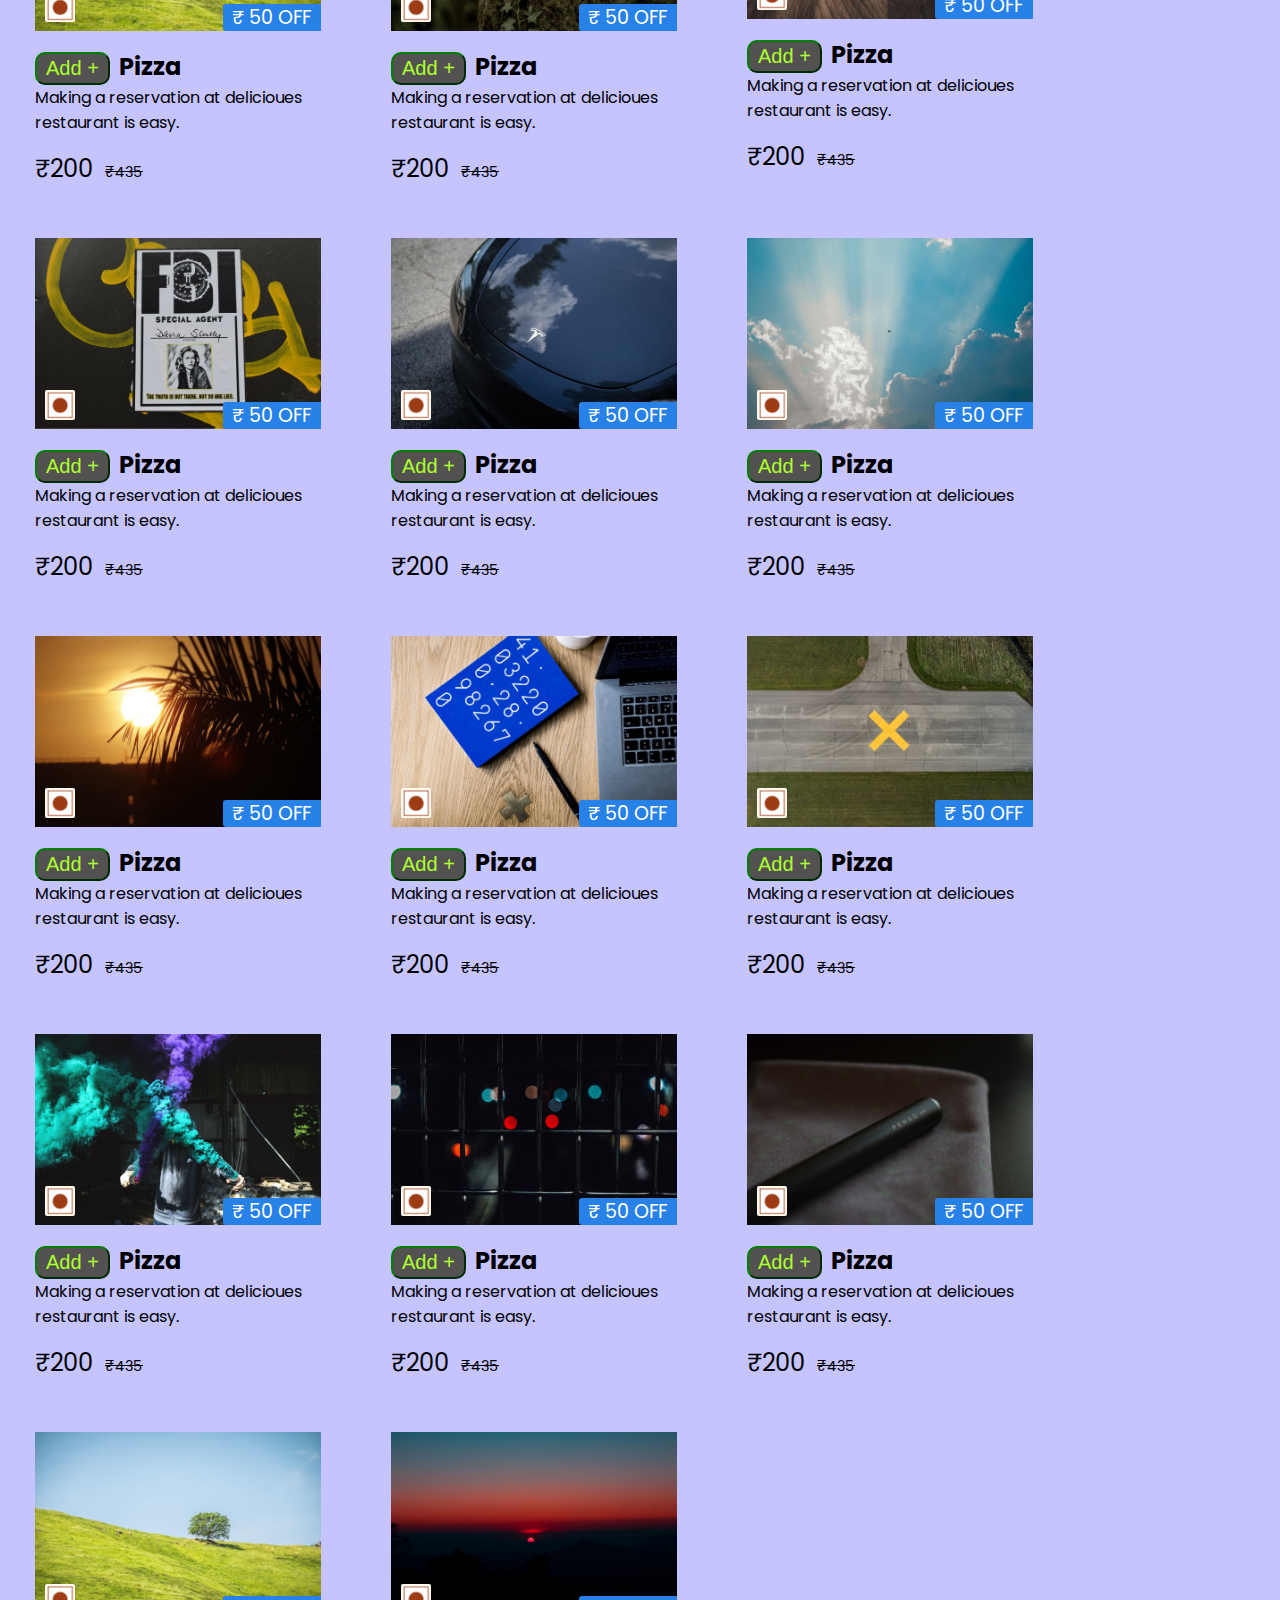
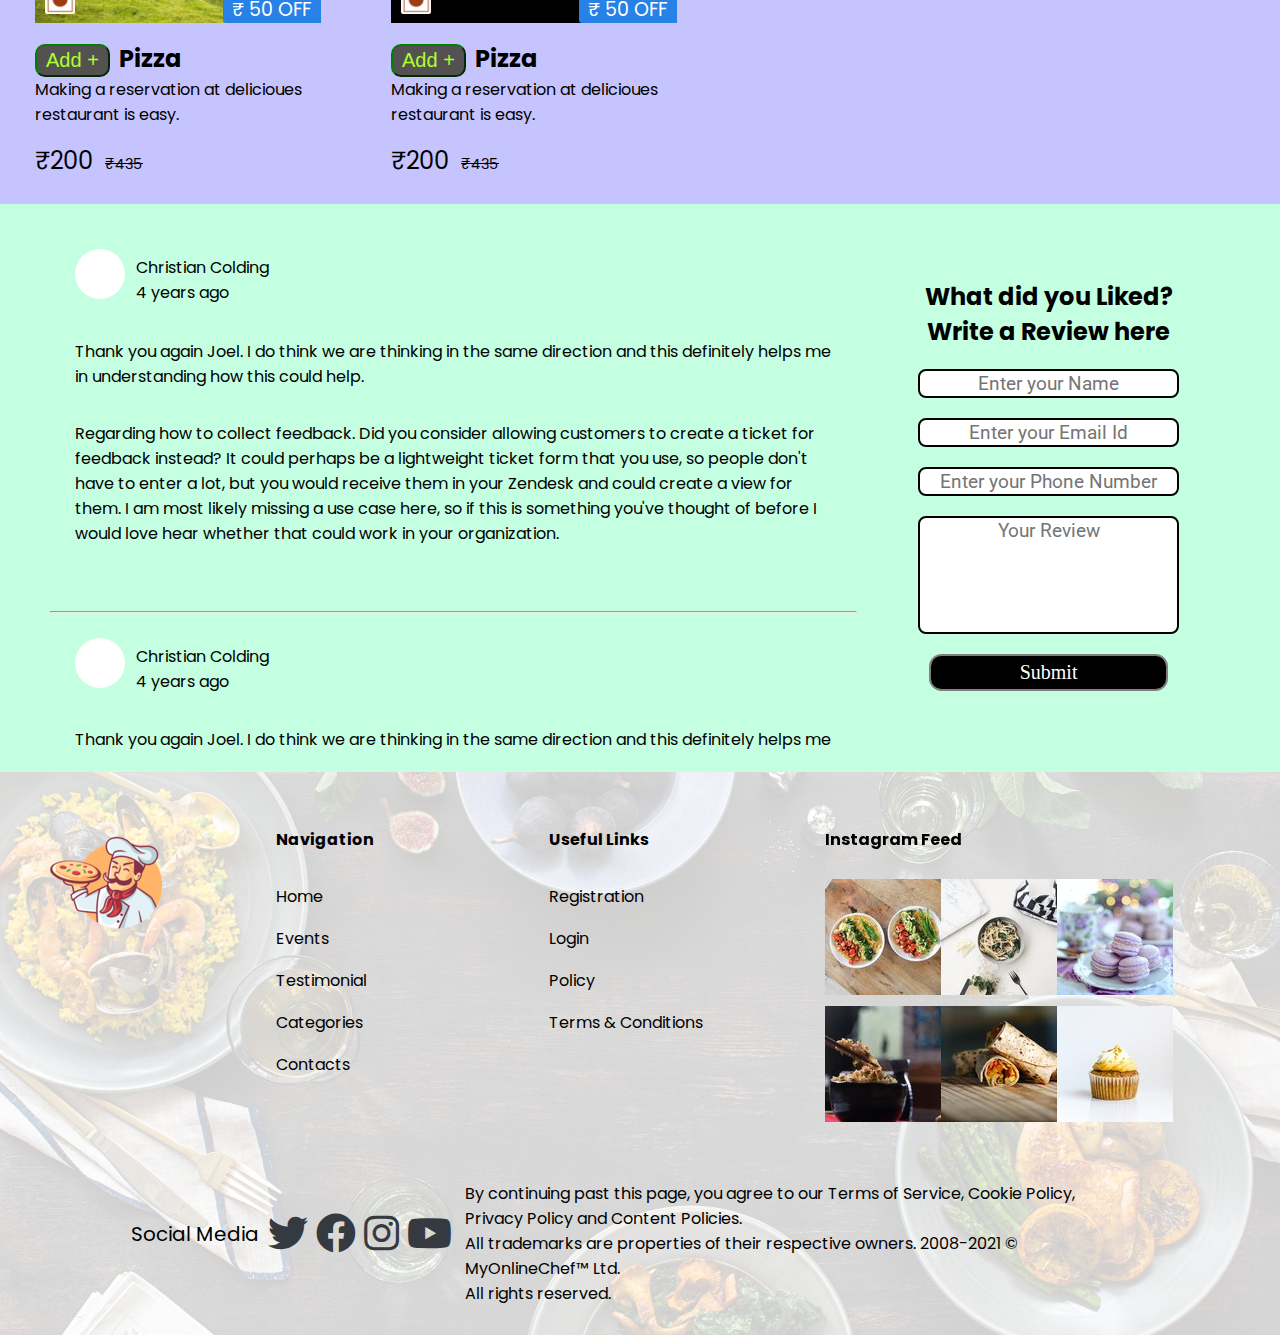
==== commit ab7408dc: "Corrected till somewhere about 900px width" ====
--- a/index.html
+++ b/index.html
@@ -68,7 +68,7 @@
             </section>
             <section class="box1 items">
                 <div class="image">
-                    <img src="specialities/hamburger-curved.png" alt="specs">
+                    <img src="specialities/sandwich-curved.png" alt="specs">
                     <img class="veg" src="specialities/veg.png" alt="veg">
                     <div class="label">
                         <p class="label-content red">50% OFF</p>
--- a/css/main-style.css
+++ b/css/main-style.css
@@ -12,8 +12,8 @@
   font-style: normal;
 }
 :root {
-  --footer-margin:8.2em;
-  --insta-margin:0.125em;
+  --footer-margin: 8.2em;
+  --insta-margin: 0.125em;
   /* --navbar-height: 59px; */
   --blue: #007bff;
   --indigo: #6610f2;
@@ -55,7 +55,6 @@
   display: flex;
   position: sticky;
   top: 0em;
-  
 }
 #navbar::before {
   content: "";
@@ -74,11 +73,11 @@
 #logo img {
   margin: auto 0em;
   height: 5em;
-  cursor: pointer
+  cursor: pointer;
 }
 
 #navbar ul {
-  font-family: 'Josefin Sans', sans-serif;
+  font-family: "Josefin Sans", sans-serif;
   display: flex;
   margin: auto 1.25em;
   padding: 0em 0.3125em;
@@ -102,7 +101,7 @@
 }
 #navbar ul li a:hover {
   background-color: rgb(187, 187, 187);
-  
+
   color: black;
   background-color: white;
 }
@@ -120,7 +119,6 @@
   opacity: 0.89;
 }
 #home {
-  
   background-color: #343a40;
   opacity: 0.99;
   display: flex;
@@ -129,19 +127,17 @@
   height: 25.625em;
   justify-content: center; /*Horizontally*/
   align-items: center;
-  font-family: 'Josefin Sans', sans-serif;
+  font-family: "Josefin Sans", sans-serif;
 }
 #home h1 {
   color: white;
   text-align: center;
-
 }
 #specialities-container > p,
 #home p {
   color: white;
   /* text-align: center; */
   font-size: 1.5rem;
-  
 }
 .home-container {
   display: flex;
@@ -173,14 +169,14 @@
 
 #intro-right {
   margin: 0 0;
-  padding: 1.25em 1.25em;
+  /* padding: 1.25em 1.25em; */
   width: 50%;
-
 }
 #intro-right img {
   height: 31em;
   width: 100%;
-  border-radius: 2em;
+  position:relative;
+  top: 0.1875em;
 }
 
 /* -------------------- Specialities -------------------- */
@@ -194,20 +190,20 @@
   /* padding: 2px 2px; */
   /* border: 2px solid rgb(255, 0, 0); */
 }
-#specialities{
+#specialities {
   /* display: flex; */
   width: 100%;
   height: auto;
-  
+
   z-index: -10;
 }
-#specialities-container{
+#specialities-container {
   background-color: rgb(255 0 0 / 46%);
   z-index: -9;
 }
 #specialities-container p {
   color: black;
-  
+
   /* And all other properties inherited already from '#home p' */
 }
 .items {
@@ -274,13 +270,13 @@
   /* border: 2px solid rgb(160, 91, 12); */
   border-radius: 0.3125em;
 }
-.pri{
+.pri {
   padding-top: 1em;
 }
-.s-price{
+.s-price {
   font-size: 1.5em;
 }
-.c-price{
+.c-price {
   font-size: 0.9em;
 }
 /* .box1::after{
@@ -294,10 +290,9 @@
   border-color: green;
   color: greenyellow;
   border-radius: 0.5em;
-  font-family: 'Raleway', sans-serif;
+  font-family: "Raleway", sans-serif;
 }
 .btn2:focus::after {
-
   content: "  Added ";
   padding: 0em 0.15em;
   background-color: rgb(93, 184, 93);
@@ -321,9 +316,8 @@
   display: flex;
   width: 100%;
   height: auto;
-  
-}
-#recommendations-container{
+}
+#recommendations-container {
   width: 100%;
   height: auto;
   background-color: rgb(197, 196, 255);
@@ -400,7 +394,7 @@
   flex: 5;
   margin: 1.25em 0.625em 1.25em 0em;
   height: 33em;
-  
+
   box-sizing: border-box;
   overflow: auto;
 }
@@ -420,7 +414,6 @@
 }
 .form-group {
   margin: 1.25em;
-  
 }
 textarea {
   resize: none;
@@ -429,11 +422,11 @@
 .form-group input,
 textarea {
   font-size: 1.1875em;
-  font-family: 'Roboto', sans-serif;
+  font-family: "Roboto", sans-serif;
   text-align: center;
   display: block;
   width: 90%;
-  padding:1.0526315789473684em;
+  padding: 1.0526315789473684em;
 
   padding: 0.05263157894736842em;
   border: 0.10526315789473684em solid black;
@@ -510,15 +503,14 @@
   /* border: 2px solid red; */
 }
 /* #footer > img */
-.footer{
-  margin: 0em var(--footer-margin) 0em var(--footer-margin);
+.footer {
+  margin: 0em 8.2em 0em 8.2em;
   padding-bottom: 3em;
-  
-}
-.logo{
+}
+.logo {
   margin: 4em 17em auto 0em;
 }
-.logo a{
+.logo a {
   width: auto;
 }
 #footer::before {
@@ -534,57 +526,57 @@
   opacity: 0.19;
   /* object-fit: fill; */
 }
-.columns{
+.columns {
   margin: 1.875em auto;
 }
-.columns > ul{
+.columns > ul {
   /* flex-direction: row-reverse; */
-
-}
-.navigation li, .links li{
+}
+.navigation li,
+.links li {
   margin: 0.125em 0.3125em 0.3125em 0em;
   padding: 0.3125em 0.3125em 0.3125em 0em;
-
-}
-.wrap{
-  flex-wrap:wrap;
+}
+.wrap {
+  flex-wrap: wrap;
   /* align-items: flex-end; */
 }
-.wrap li{
+.wrap li {
   margin-top: var(--insta-margin);
   margin-bottom: var(--insta-margin);
 }
-.heading{
+.heading {
   margin: 1.5625em 1.5625em 1.5625em 0em !important;
   padding: 0 0 0 0 !important;
   font-weight: bold;
 }
-.navigation, .links{
+.navigation,
+.links {
   margin: 0em 1.875em;
   flex: 1;
 }
-.instaFeed{
+.instaFeed {
   flex: 3;
   margin: 0em 0em 0em 0.9375em;
   position: sticky;
   right: 2.875em;
   padding: 0em 0em 0em 2.1875em;
 }
-.instaFeed .heading{
+.instaFeed .heading {
   /* margin-left: var(--insta-margin) !important; */
 }
-.d-flex{
+.d-flex {
   display: flex;
   flex-direction: row;
 }
-.d-flex-col{
+.d-flex-col {
   display: flex;
   flex-direction: column;
 }
 
 /* -------------------------Foot------------------------- */
-.foot{
-  margin: 0 var(--footer-margin) 0 var(--footer-margin);
+.foot {
+  margin: 0 8.2em 0 8.2em;
   /* padding: 2em 0 1.5em 0; */
   display: flex;
   flex-wrap: wrap;
@@ -593,12 +585,12 @@
 /* .foot .d-flex{
   
 } */
-.foot i{
+.foot i {
   font-size: 2.5em;
   text-decoration: none;
   color: #343a40;
 }
-.footer-social{
+.footer-social {
   flex: 3;
   display: flex;
   /* float: right; */
@@ -611,51 +603,119 @@
   max-width: 20.375em;
   min-width: 19.9375em;
 }
-.footer-social span{
+.footer-social span {
   font-size: 1.25em;
   margin: 0.125em 0.125em 0.125em 0.125em;
   padding: 0.125em 0.125em 0.125em 0.125em;
 }
-.footer-social a{
+.footer-social a {
   margin: 0.125em 0.125em 0.125em 0.125em;
   padding: 0.125em 0.125em 0.125em 0.125em;
 }
-#policy{
+#policy {
   flex: 6;
   min-width: 40.375em;
   max-width: 46.875em;
   display: flex;
   flex-direction: column;
   margin: 1.25em 1.25em 0em 1.25em;
-
-}
-#policy p{
+}
+#policy p {
   display: inline;
 }
-
-
-
-
-
-
-
 /* Utility Classes */
 .h-primary {
   font-size: 3.8rem;
   padding: 0.19736842105263158em;
 }
 .h-secondary {
-  
   font-size: 2.3rem;
   padding: 0.32608695652173914em;
 }
 .center {
   text-align: center;
-  
 }
 .left {
   text-align: left;
 }
-hr{
+hr {
   margin-top: 1.5em;
 }
+
+/* ---------------------- Media ---------------------- */
+
+@media only screen and (max-width: 1400px) {
+  .logo {
+    margin-right: 10em;
+  }
+}
+@media only screen and (max-width: 1300px) {
+  .footer {
+    margin: 0em 0 0em 0;
+    padding-bottom: 0;
+  }
+  .logo {
+    margin: 4em 7em auto 3em;
+  }
+  .navigation, .links {
+    margin: 0em 0;
+    flex: 2;
+}
+}
+@media only screen and (max-width: 1287px) {
+  .footer-social{
+    min-width: 20.8375em;
+    margin: 0em 0em;
+  }
+  #policy{
+    margin: 1.25em 1.25em 0em 0em;
+  }
+  .footer-social span {
+    /* font-size: 1.25em; */
+    margin: 0em 0.125em 0em 0em;
+    padding: 0em 0.125em 0em 0em;
+}
+.h-primary {
+  font-size: 3.3rem;
+  /* padding: 0.19736842105263158em; */
+}
+.h-secondary {
+font-size: 2rem;
+/* padding: 0.32608695652173914em; */
+}
+}
+@media only screen and (max-width: 1139px) {
+  .instaFeed img{
+    width: 6em;
+  }
+}
+@media only screen and (max-width: 1039px) {
+  .foot {
+    margin: 1em 3.2em 1em 3.2em;
+  }
+  /* #policy{
+    margin: 0.25em 1.25em 0em 0em;
+  } */
+  .footer-social{
+    min-width: 17.8375em;
+  }
+}
+@media only screen and (max-width: 999px) {
+  .logo img{
+    width: 5em;
+  }
+  .logo {
+    margin: 2em 6em auto 2em;
+  }
+  .columns {
+    margin: 2em auto;
+}
+.heading {
+  margin: 0em 1.5625em 1.5625em 0em !important;
+  padding: 0 0 0 0 !important;
+}
+}
+/* @media only screen and (max-width: 931px) {
+  
+} */
+
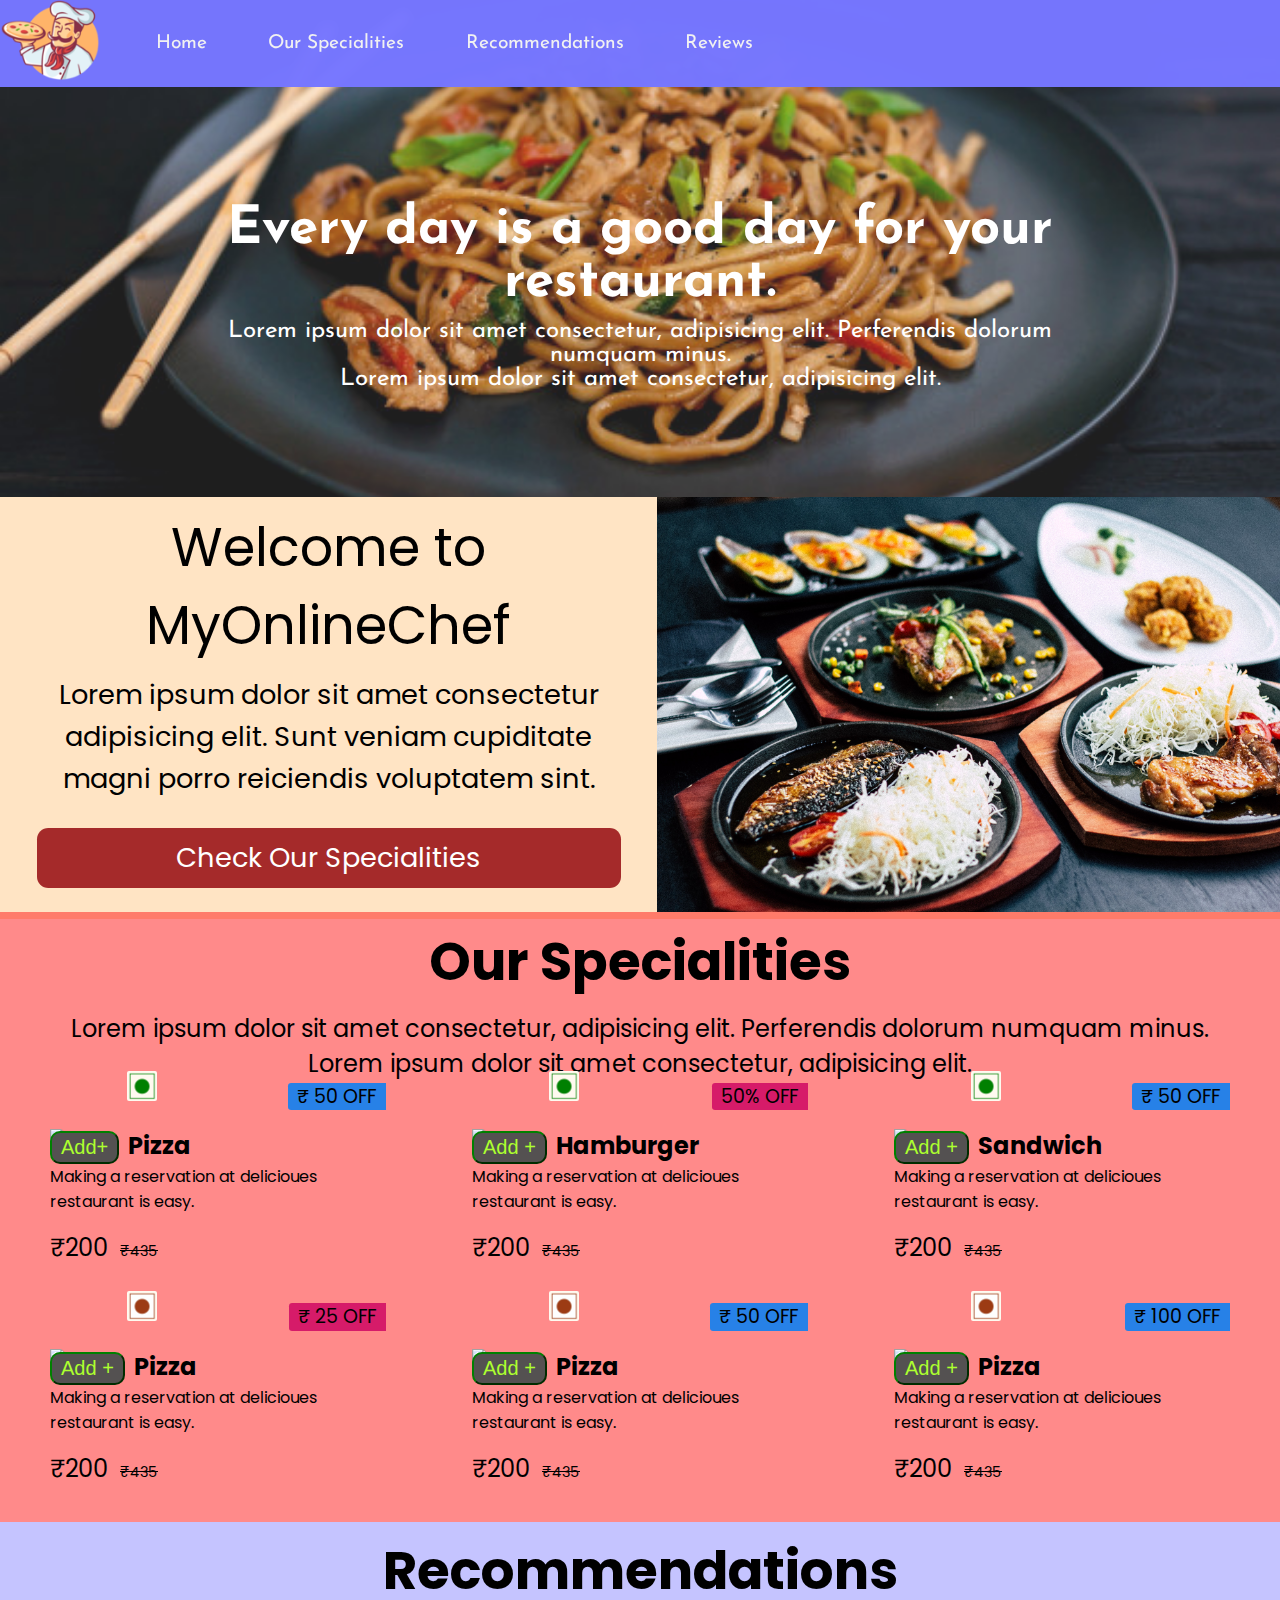
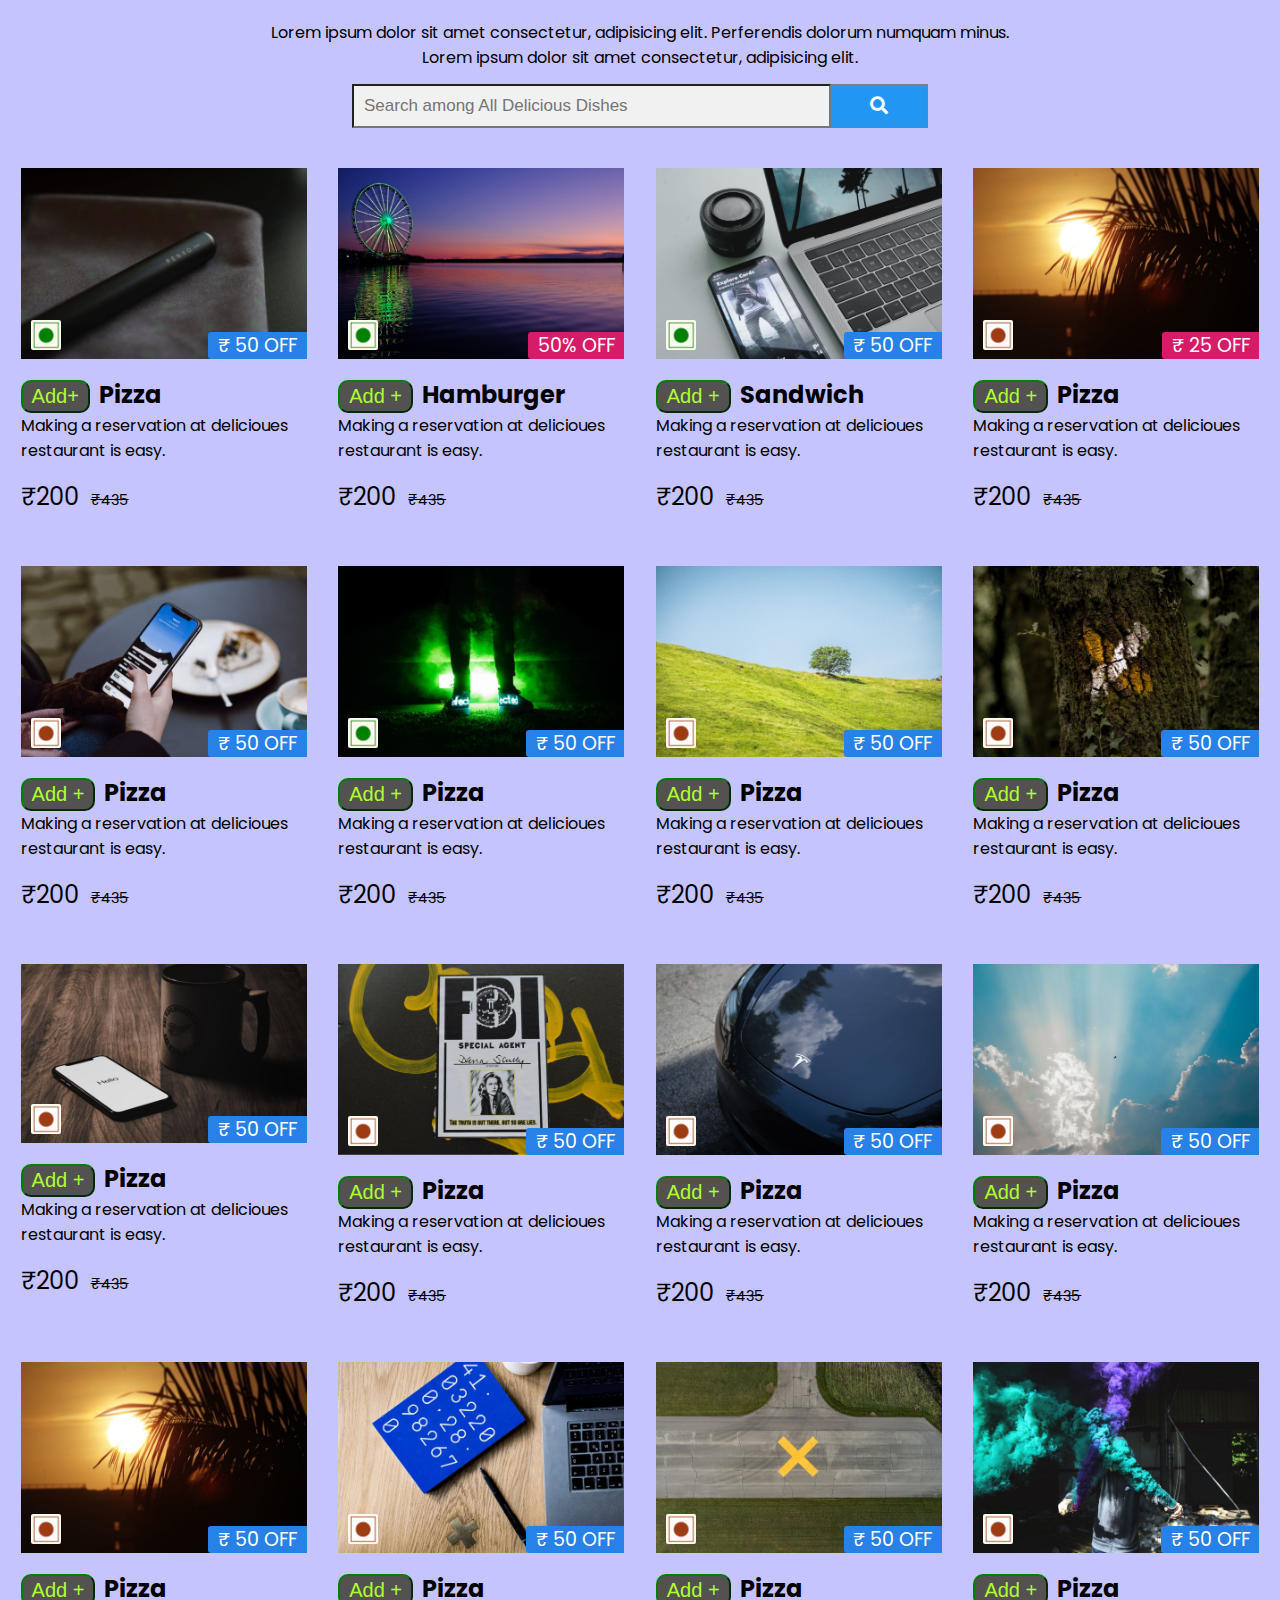
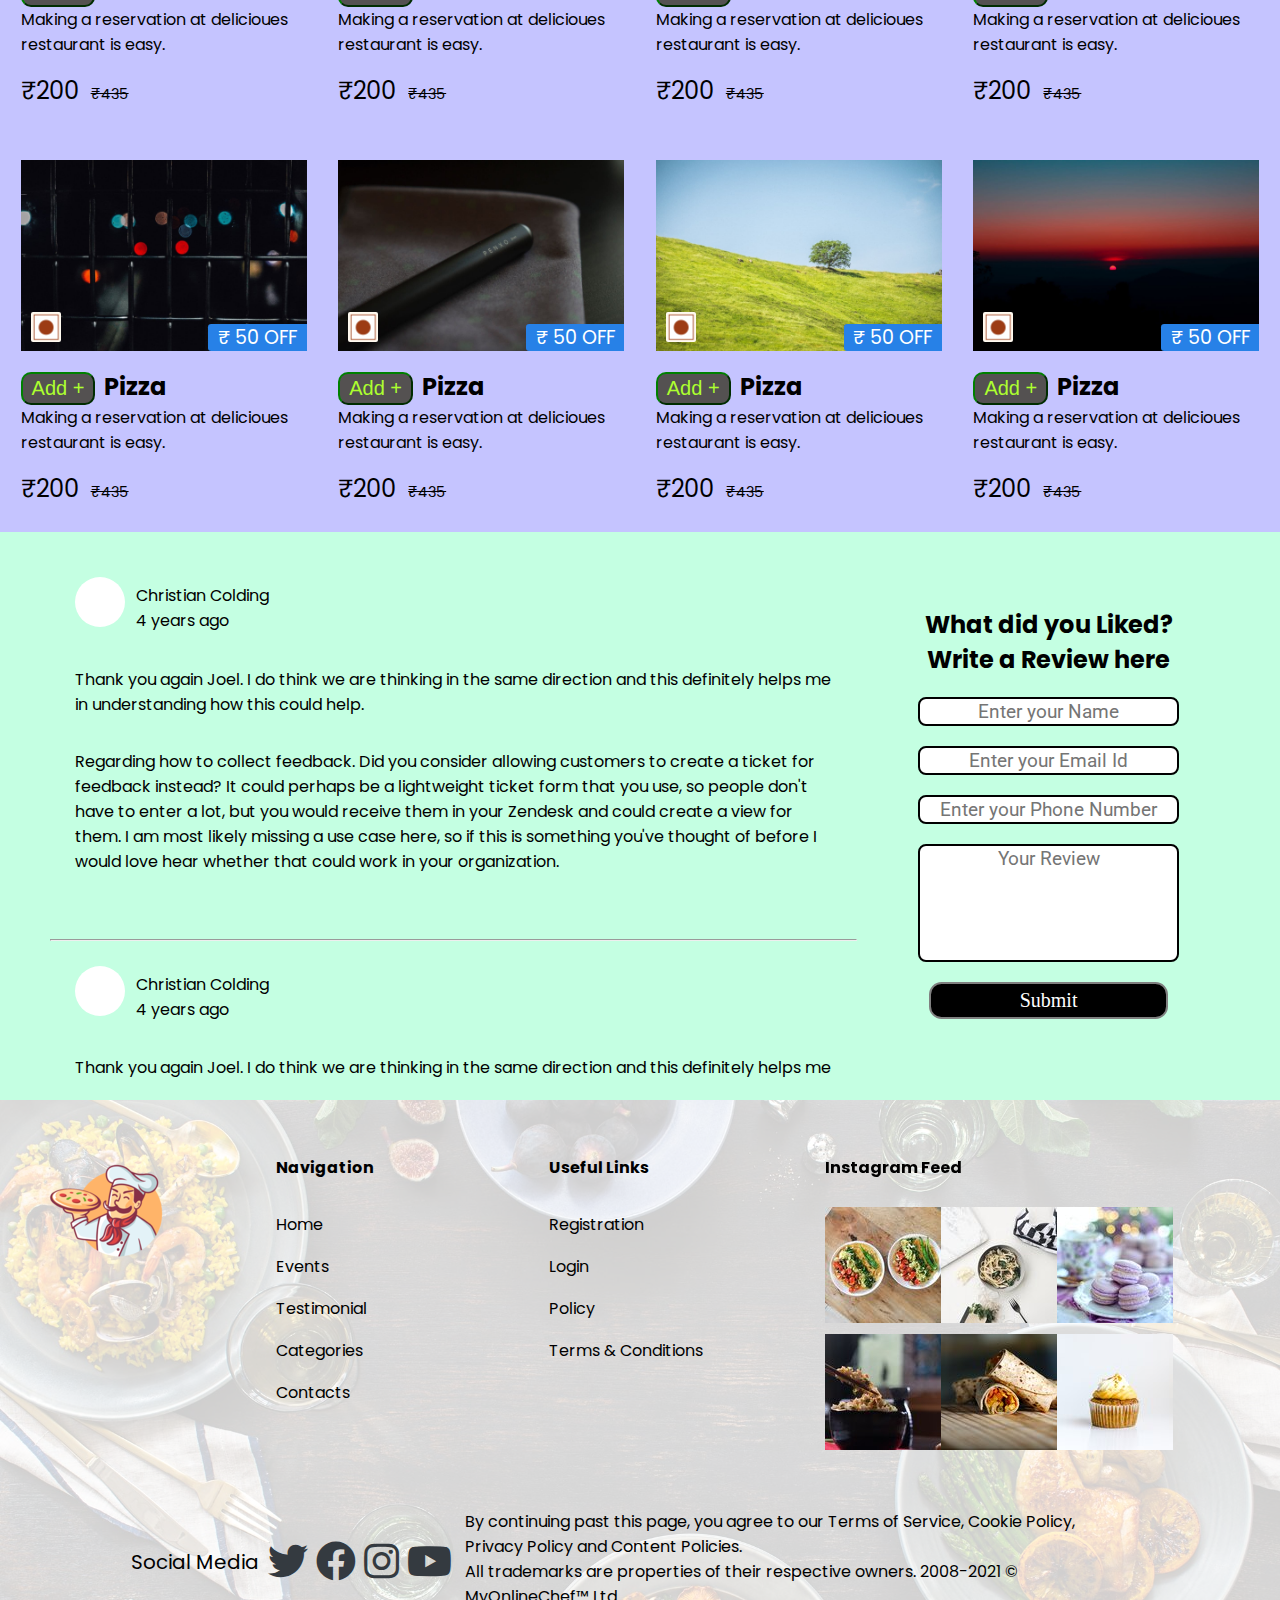
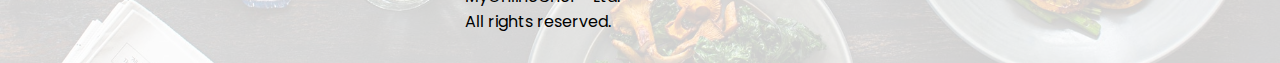
==== commit 576d70e1: "Completed till some resolutions" ====
--- a/index.html
+++ b/index.html
@@ -19,7 +19,7 @@
         </div>
         <ul>
             <li class="item"><a href="#home">Home</a></li>
-            <li class="item"><a href="#specialities">Our Specialities</a></li>
+            <li class="item center"><a href="#specialities">Our Specialities</a></li>
             <li class="item"><a href="#recommendations">Recommendations</a></li>
             <li class="item"><a href="#reviews">Reviews</a></li>
         </ul>
@@ -31,13 +31,12 @@
         <p class="center">Lorem ipsum dolor sit amet consectetur, adipisicing elit. </p>
         <!-- <button class="btn">Order Now</button> -->
     </section>
-    <div class="home-container home-color">
-        <section id="intro-left" class="h-primary">
+    <div class="home-container">
+        <section id="intro-left" class="">
             Welcome to MyOnlineChef
             <p class="h-secondary">Lorem ipsum dolor sit amet consectetur adipisicing elit. Sunt veniam cupiditate magni
                 porro reiciendis voluptatem sint.</p>
-            <!-- <button class="btn">Check Our Specialities</button> -->
-            <a class="btn" href="#specialities">Check Our Specialities</a>
+            <a class="btn h-secondary" href="#specialities">Check Our Specialities</a>
         </section>
         <section id="intro-right">
             <img src="home-right-intro.jpg" alt="">
--- a/css/main-style.css
+++ b/css/main-style.css
@@ -14,8 +14,8 @@
 :root {
   --footer-margin: 8.2em;
   --insta-margin: 0.125em;
-  /* --navbar-height: 59px; */
-  --blue: #007bff;
+  /* --navbar-height: 59px;
+ /*  --blue: #007bff;
   --indigo: #6610f2;
   --purple: #6f42c1;
   --pink: #e83e8c;
@@ -45,7 +45,7 @@
     Roboto, "Helvetica Neue", Arial, sans-serif, "Apple Color Emoji",
     "Segoe UI Emoji", "Segoe UI Symbol", "Noto Color Emoji";
   --font-family-monospace: SFMono-Regular, Menlo, Monaco, Consolas,
-    "Liberation Mono", "Courier New", monospace;
+    "Liberation Mono", "Courier New", monospace; */
 }
 
 /* Navigation Bar */
@@ -81,6 +81,7 @@
   display: flex;
   margin: auto 1.25em;
   padding: 0em 0.3125em;
+  align-items: center;
 }
 /*#navbar ul */
 li {
@@ -101,7 +102,6 @@
 }
 #navbar ul li a:hover {
   background-color: rgb(187, 187, 187);
-
   color: black;
   background-color: white;
 }
@@ -113,17 +113,17 @@
   top: 0em;
   left: 0em;
   background: url("../banner2.jpeg") no-repeat center center/cover;
-  height: 31.25em;
+  height: 497px;
   width: 100%;
   z-index: -1;
   opacity: 0.89;
 }
 #home {
-  background-color: #343a40;
+  /* background-color: #343a40; */
   opacity: 0.99;
   display: flex;
   flex-direction: column;
-  padding: 0.1875em 12.5em;
+  padding: 0em 12.5em;
   height: 25.625em;
   justify-content: center; /*Horizontally*/
   align-items: center;
@@ -145,20 +145,22 @@
   height: auto;
   background-color: bisque;
   z-index: -10;
+  margin-bottom: -7px;
 }
 
 #intro-left {
+  font-size: 3.7rem;
   text-align: center;
   margin: 0 0;
   width: 50%;
-  padding: 0.32894736842105265em 0.32894736842105265em;
+  padding: 0em 0.32894736842105265em;
   justify-content: center;
   display: flex;
   flex-flow: column;
   
 }
 .btn {
-  font-size: 1.5rem;
+  /* font-size: 1.5rem; */
   padding: 0.25em 0.8333333333333334em;
   background-color: brown;
   color: white;
@@ -173,10 +175,10 @@
   width: 50%;
 }
 #intro-right img {
-  height: 31em;
-  width: 100%;
-  position:relative;
-  top: 0.1875em;
+  /* height: 31em; */
+  width: 100%;
+  /* position: relative;
+  top: 0.1875em; */
 }
 
 /* -------------------- Specialities -------------------- */
@@ -186,6 +188,7 @@
   /* position: relative; */
   display: flex;
   flex-wrap: wrap;
+  justify-content: space-evenly;
   /* margin: 0 0; */
   /* padding: 2px 2px; */
   /* border: 2px solid rgb(255, 0, 0); */
@@ -210,8 +213,8 @@
   align-items: center;
   max-width: 21em;
   justify-content: center;
-
-  margin: 1.6875em 2.0625em;
+  flex-basis: 33.333333%;
+  margin: 0em 2.0625em 0em 2.0625em;
   padding: 2.25em 2.25em;
 
   /* width: 32%; */
@@ -370,6 +373,7 @@
   align-items: center;
   max-width: 17.875em;
   justify-content: center;
+  flex-basis: 25%;
   margin: 0.9375em 1.5em;
   padding: 0.6875em 0.6875em;
 
@@ -629,7 +633,7 @@
   padding: 0.19736842105263158em;
 }
 .h-secondary {
-  font-size: 2.3rem;
+  font-size: 2.0rem;
   padding: 0.32608695652173914em;
 }
 .center {
@@ -644,9 +648,27 @@
 
 /* ---------------------- Media ---------------------- */
 
-@media only screen and (max-width: 1400px) {
+/* @media only screen and (max-width: 1421px) {
+
+} */
+@media only screen and (max-width: 1428px) {
+.items{
+  margin: 0em 0em;
+}
+#recommendations .items {
+  margin: 0.9375em 0em;
+}
+
+
+@media only screen and (max-width: 1399px) {
   .logo {
     margin-right: 10em;
+  }
+  #intro-left{
+    font-size: 3.3em;
+  }
+  .h-secondary {
+    font-size: 1.7rem;
   }
 }
 @media only screen and (max-width: 1300px) {
@@ -657,36 +679,51 @@
   .logo {
     margin: 4em 7em auto 3em;
   }
-  .navigation, .links {
+  .navigation,
+  .links {
     margin: 0em 0;
     flex: 2;
-}
+  }
 }
 @media only screen and (max-width: 1287px) {
-  .footer-social{
+  .footer-social {
     min-width: 20.8375em;
     margin: 0em 0em;
   }
-  #policy{
+  #policy {
     margin: 1.25em 1.25em 0em 0em;
   }
   .footer-social span {
     /* font-size: 1.25em; */
     margin: 0em 0.125em 0em 0em;
     padding: 0em 0.125em 0em 0em;
-}
-.h-primary {
-  font-size: 3.3rem;
-  /* padding: 0.19736842105263158em; */
-}
-.h-secondary {
-font-size: 2rem;
-/* padding: 0.32608695652173914em; */
-}
+  }
+  .h-primary {
+    font-size: 3.3rem;
+    /* padding: 0.19736842105263158em; */
+  }
+}
+@media only screen and (max-width: 1257px) {
+  #intro-left{
+    font-size: 3.0em;
+  }
+  .h-secondary {
+    font-size: 1.4rem;
+  }
+
 }
 @media only screen and (max-width: 1139px) {
-  .instaFeed img{
+  .instaFeed img {
     width: 6em;
+  }
+  #home {
+    padding: 0em 3.5em 0em 3.5em;
+  }
+  #intro-left{
+    font-size: 2.8em;
+  }
+  .h-secondary {
+    font-size: 1.2rem;
   }
 }
 @media only screen and (max-width: 1039px) {
@@ -696,12 +733,18 @@
   /* #policy{
     margin: 0.25em 1.25em 0em 0em;
   } */
-  .footer-social{
+  .footer-social {
     min-width: 17.8375em;
   }
+  #intro-left{
+    font-size: 2.7em;
+  }
+  .h-secondary {
+    font-size: 1.1rem;
+  }
 }
 @media only screen and (max-width: 999px) {
-  .logo img{
+  .logo img {
     width: 5em;
   }
   .logo {
@@ -709,13 +752,103 @@
   }
   .columns {
     margin: 2em auto;
-}
-.heading {
-  margin: 0em 1.5625em 1.5625em 0em !important;
-  padding: 0 0 0 0 !important;
-}
-}
-/* @media only screen and (max-width: 931px) {
-  
-} */
-
+  }
+  .heading {
+    margin: 0em 1.5625em 1.5625em 0em !important;
+    padding: 0 0 0 0 !important;
+  }
+  .review-container {
+    padding: 0px 0.125em;
+  }
+  hr {
+    margin-top: 0em;
+}
+.comment-wrapper {
+  padding: 0.5625em 1.5625em;
+}
+.review-container {
+  flex-direction: column;
+}
+.form {
+  padding: 0em 1.25em;
+}
+.reviews {
+  margin: 1.25em 0.625em 1.25em 0.625em;
+}
+.form-group {
+  margin: auto;
+  width: 70%;
+}
+.btn3 {
+  width: 60%;
+}
+}
+@media only screen and (max-width: 931px) {
+  .instaFeed img {
+    width: 5em;
+  }
+}
+@media only screen and (max-width: 900px) {
+  #intro-left{
+    font-size: 2.0em;
+  }
+  .h-secondary {
+    font-size: 1rem;
+  }
+}
+@media only screen and (max-width: 697px) {
+  #policy p {
+    font-size: 1em;
+  }
+  #policy {
+    min-width: 100%;
+    margin: 1.25em 0.25em 0em 0em;
+  }
+  .foot {
+    margin: 0.5em 1.2em 1em 1.2em;
+  }
+}
+@media only screen and (max-width: 817px) {
+  .instaFeed img {
+    width: 4em;
+  }
+  #logo img {
+    margin: 0.3em 0em 0em 0em;
+    height: 4em;
+  }
+  #navbar {
+    flex-direction: column;
+  }
+  #navbar ul li a {
+    font-size: 1em;
+    padding: 0.40006666666666667em 0.5em;
+    margin: 0em 0em;
+  }
+  #navbar ul {
+    margin: 0.4em 1.25em;
+  }
+  #home {
+    height: 21em;
+    /* padding: 0.1875em 2.5em; */
+  }
+  #home::before {
+    height: 28.6em;
+  }
+}
+@media only screen and (max-width: 571px) {
+  #home p {
+    font-size: 1.3rem;
+  }
+  .h-primary {
+    font-size: 2.9rem;
+  }
+  #intro-left{
+    font-size: 2.3em;
+  }
+  .h-secondary{
+    font-size: 1.2rem;
+  }
+  .btn {
+    font-size: 1.2rem;
+  }
+}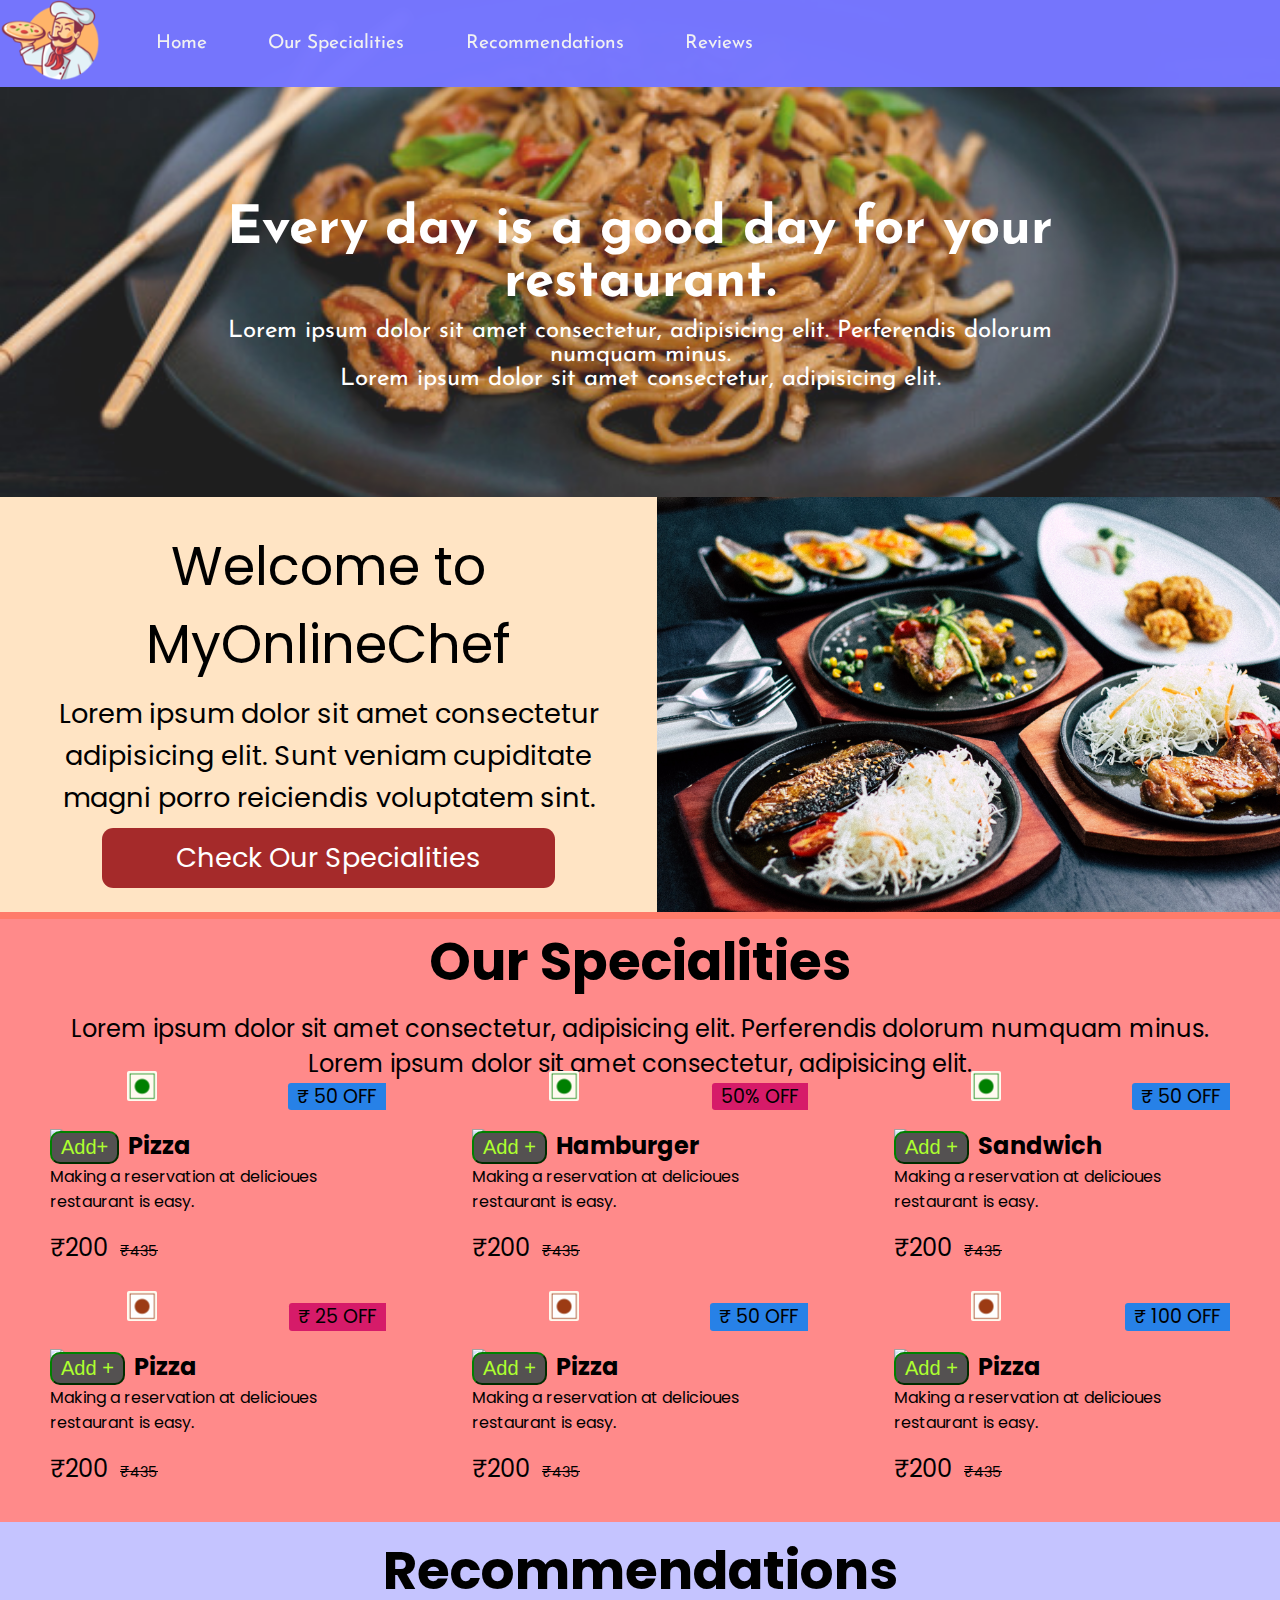
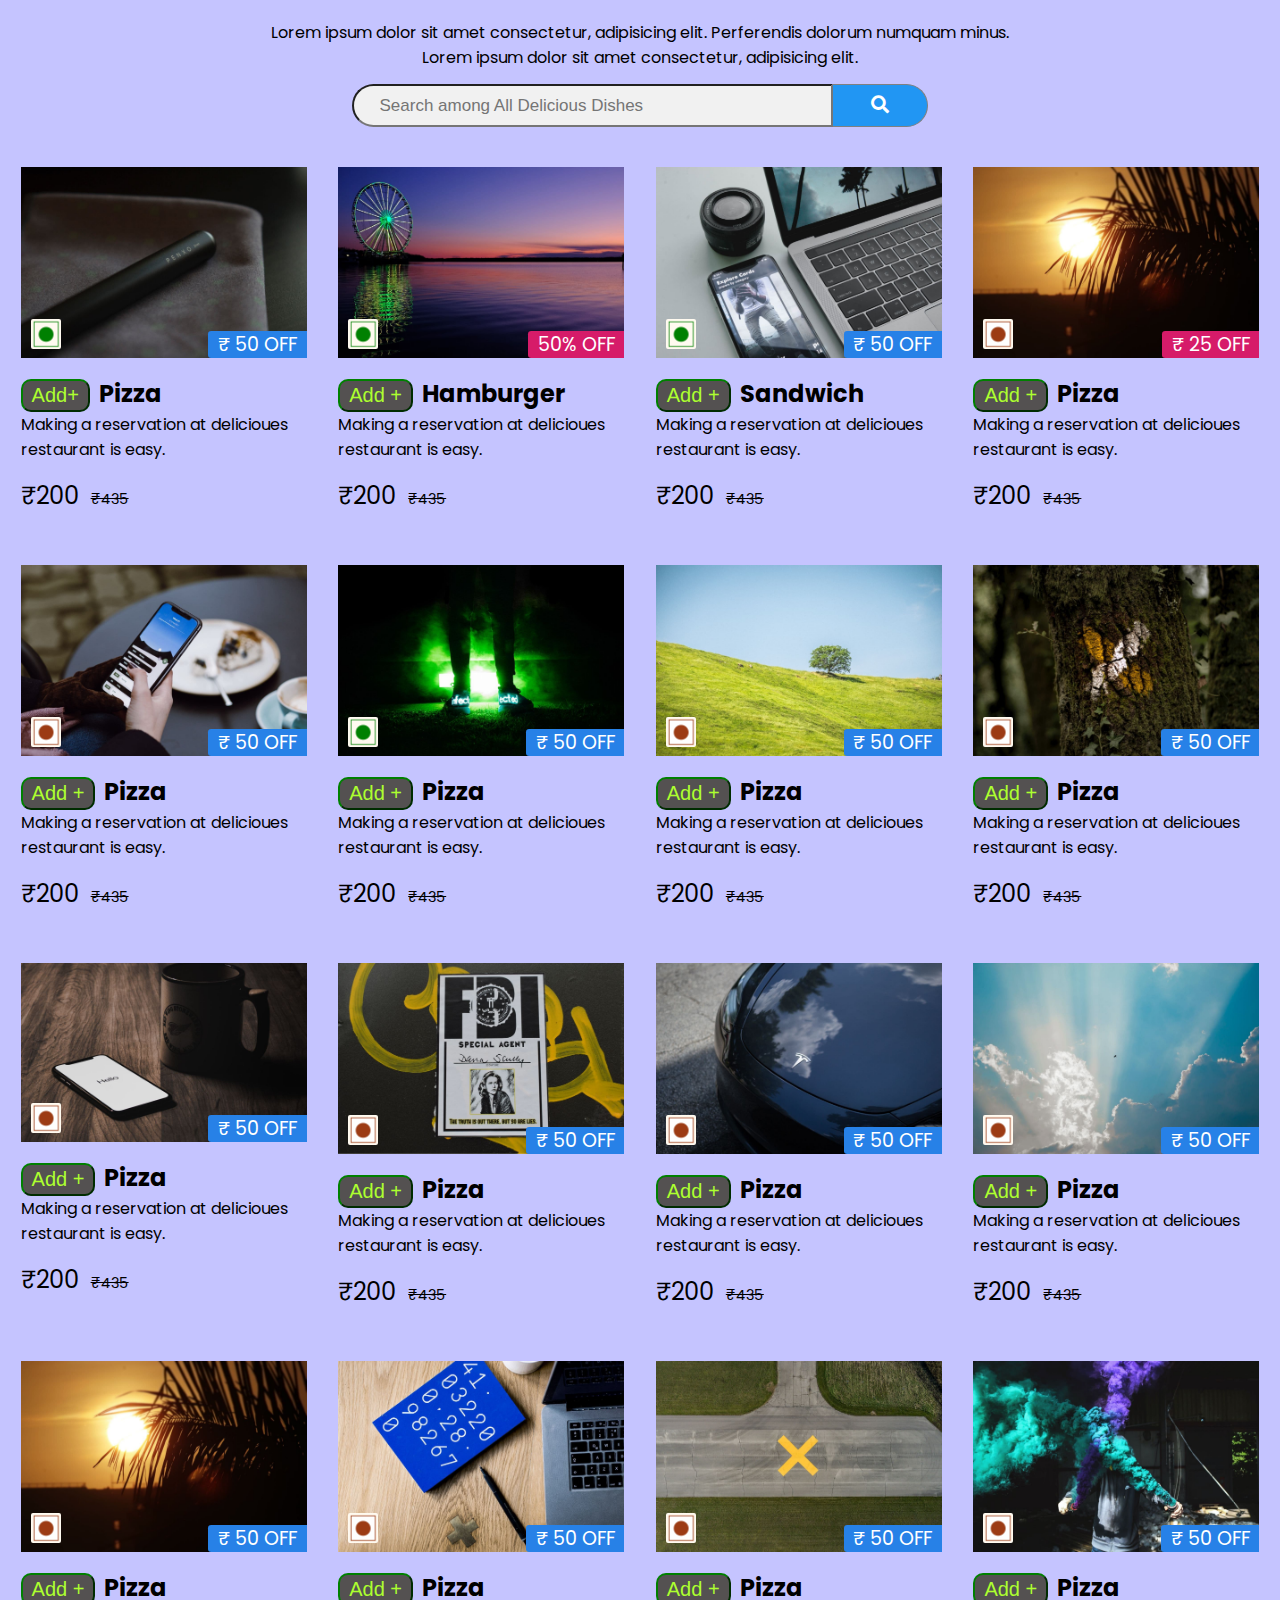
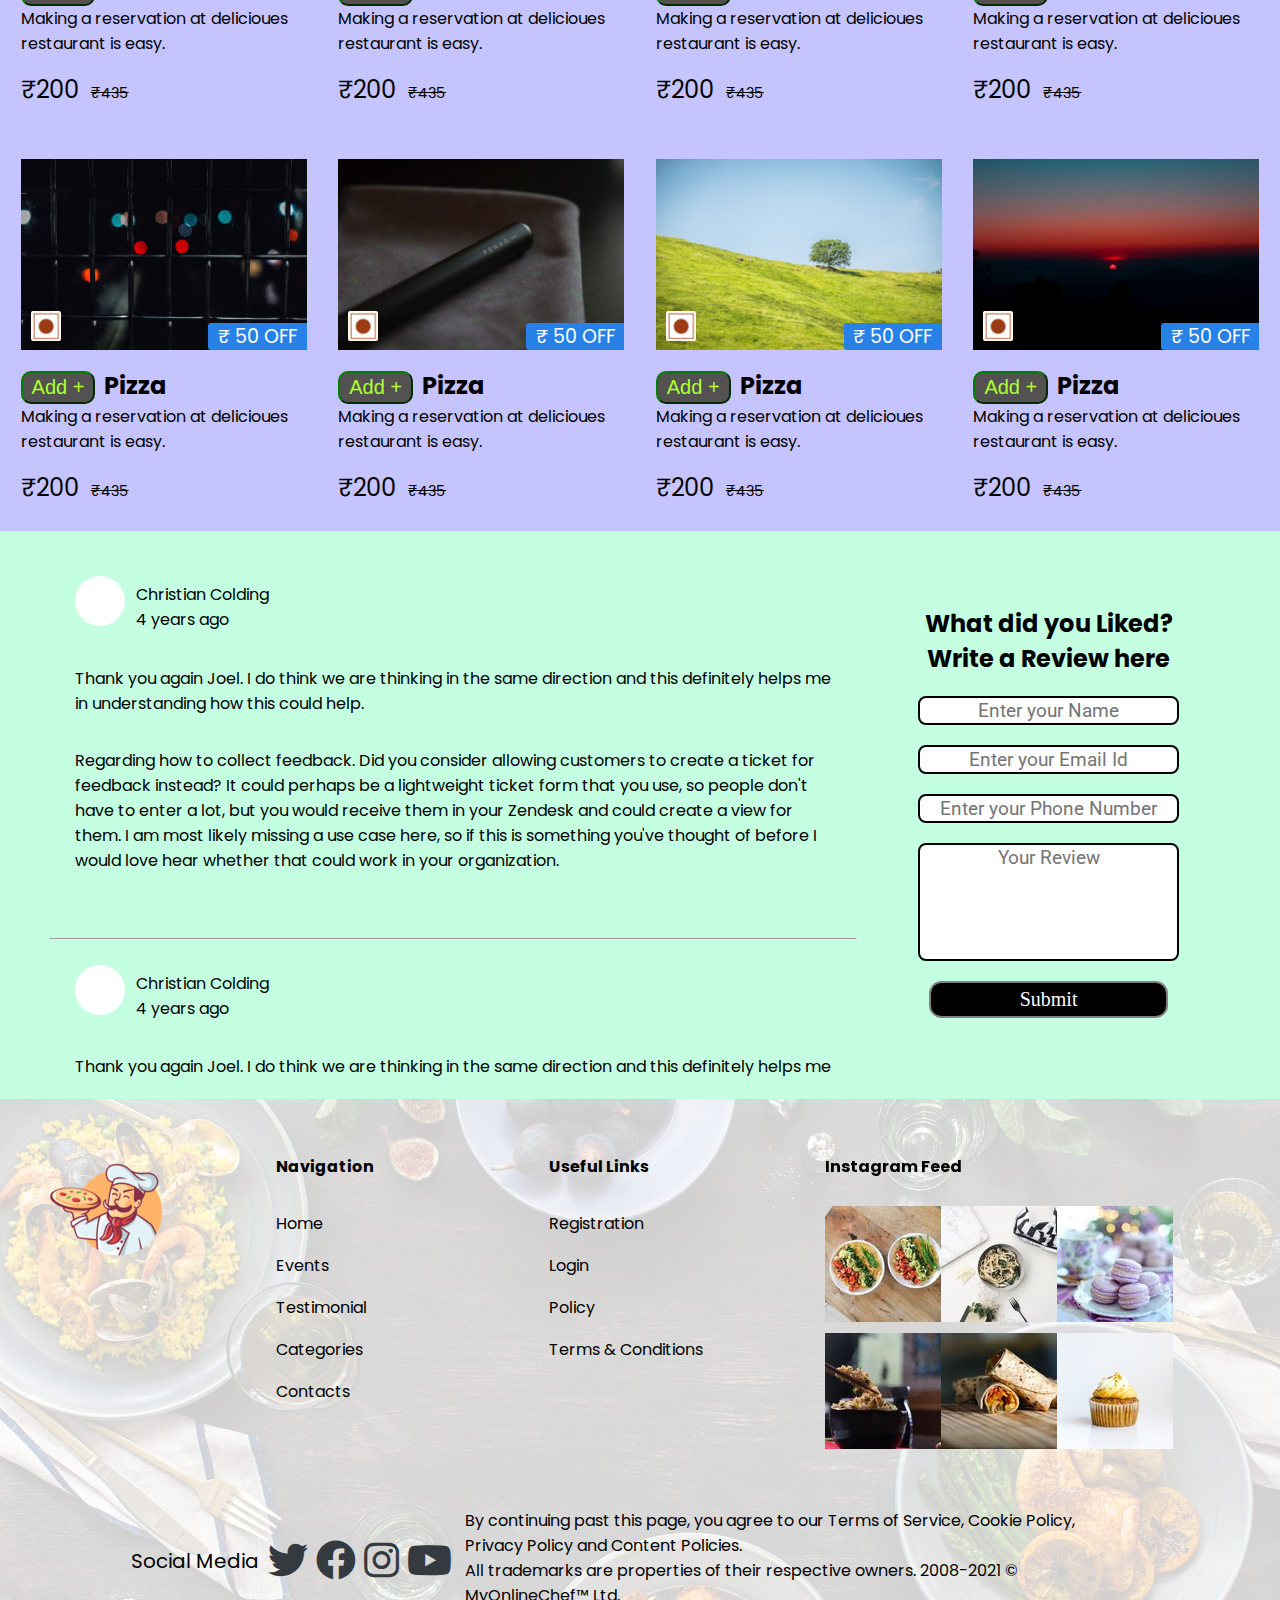
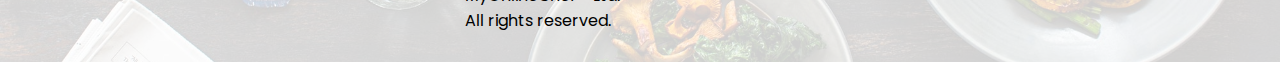
==== commit 1458485c: "Sone text size corection for around 500 resolution" ====
--- a/index.html
+++ b/index.html
@@ -144,32 +144,7 @@
 
         </div>
     </section>
-    <!-- <div id="recommendations" class="container">
-        <section class="box items">
-
-            <img src="recommendations/pizza-curved.png" alt="rec">
-            <h2 class="foodname">Food Catering</h2>
-            <p>Making a reservation at delicioues restaurant is easy.</p>
-                <p class="left pri"><span class="s-price">₹200&nbsp;&nbsp;</span><span class="c-price"><strike>₹435</strike></span></p>
-
-        </section>
-        <section class="box items">
-
-            <img src="recommendations/pizza-curved.png" alt="rec">
-            <h2 class="foodname">Food Catering</h2>
-            <p>Making a reservation at delicioues restaurant is easy.</p>
-                <p class="left pri"><span class="s-price">₹200&nbsp;&nbsp;</span><span class="c-price"><strike>₹435</strike></span></p>
-
-        </section>
-        <section class="box items">
-
-            <img src="recommendations/pizza-curved.png" alt="rec">
-            <h2 class="foodname">Food Catering</h2>
-            <p>Making a reservation at delicioues restaurant is easy.</p>
-                <p class="left pri"><span class="s-price">₹200&nbsp;&nbsp;</span><span class="c-price"><strike>₹435</strike></span></p>
-
-        </section>
-    </div> -->
+    <!-- --------------------------------------------------------------------- -->
     <section id="recommendations-container">
         <h1 class="h-primary center">Recommendations</h1>
         <p class="center">Lorem ipsum dolor sit amet consectetur, adipisicing elit. Perferendis dolorum numquam minus.
--- a/css/main-style.css
+++ b/css/main-style.css
@@ -164,9 +164,10 @@
   padding: 0.25em 0.8333333333333334em;
   background-color: brown;
   color: white;
-  margin: 0.7083333333333334em;
+  margin: 0 auto;
   border-radius: 0.4166666666666667em;
   cursor: pointer;
+  width: 70%;
 }
 
 #intro-right {
@@ -333,11 +334,12 @@
 }
 form.example input[type="text"] {
   font-size: 1.0625em;
-  padding: 0.5882352941176471em;
+  padding: 0.5em 0.5em 0.5em 1.5em;
   /* border: 1px solid grey; */
   float: left;
   width: 80%;
   background: #f1f1f1;
+  border-radius: 2em 0em 0em 2em;
 }
 
 form.example button {
@@ -350,6 +352,7 @@
   border: 0.05555555555555555em solid grey;
   border-left: none;
   cursor: pointer;
+  border-radius: 0em 2em 2em 0em;
 }
 
 form.example button:hover {
@@ -835,14 +838,61 @@
     height: 28.6em;
   }
 }
+@media only screen and (max-width: 720px) {
+  #intro-left{
+    font-size: 1.0em;
+  }
+  .h-secondary {
+    font-size: 0.5rem;
+  }
+  .logo {
+    margin: 2em 1.5em auto 1em;
+}
+.footer-social span {
+  font-size: 1em;
+}
+.footer-social a {
+  font-size: 0.75em;
+}
+#policy p {
+  font-size: 0.9em;
+}
+/* , .links li  */
+.navigation li{
+  margin: 0em 0.3125em 0em 0em;
+  /* padding: 0.3125em 0.3125em 0.3125em 0em; */
+}
+
+}
+
+
 @media only screen and (max-width: 571px) {
   #home p {
-    font-size: 1.3rem;
+    font-size: 1rem;
   }
   .h-primary {
-    font-size: 2.9rem;
-  }
-  #intro-left{
+    font-size: 1.7rem;
+  }
+  .instaFeed img {
+    width: 5.3em;
+}
+.logo {
+  display: none;
+}
+.columns {
+  margin: 1.5em 1em;
+}
+.heading{
+  font-size: 0.9em;
+}
+.footer .columns li{
+  font-size: 0.8em;
+}
+#specialities-container > p{
+  font-size: 1rem;
+}
+
+  /* #intro-left{
     font-size: 2.3em;
   }
   .h-secondary{
@@ -850,5 +900,5 @@
   }
   .btn {
     font-size: 1.2rem;
-  }
+  } */
 }